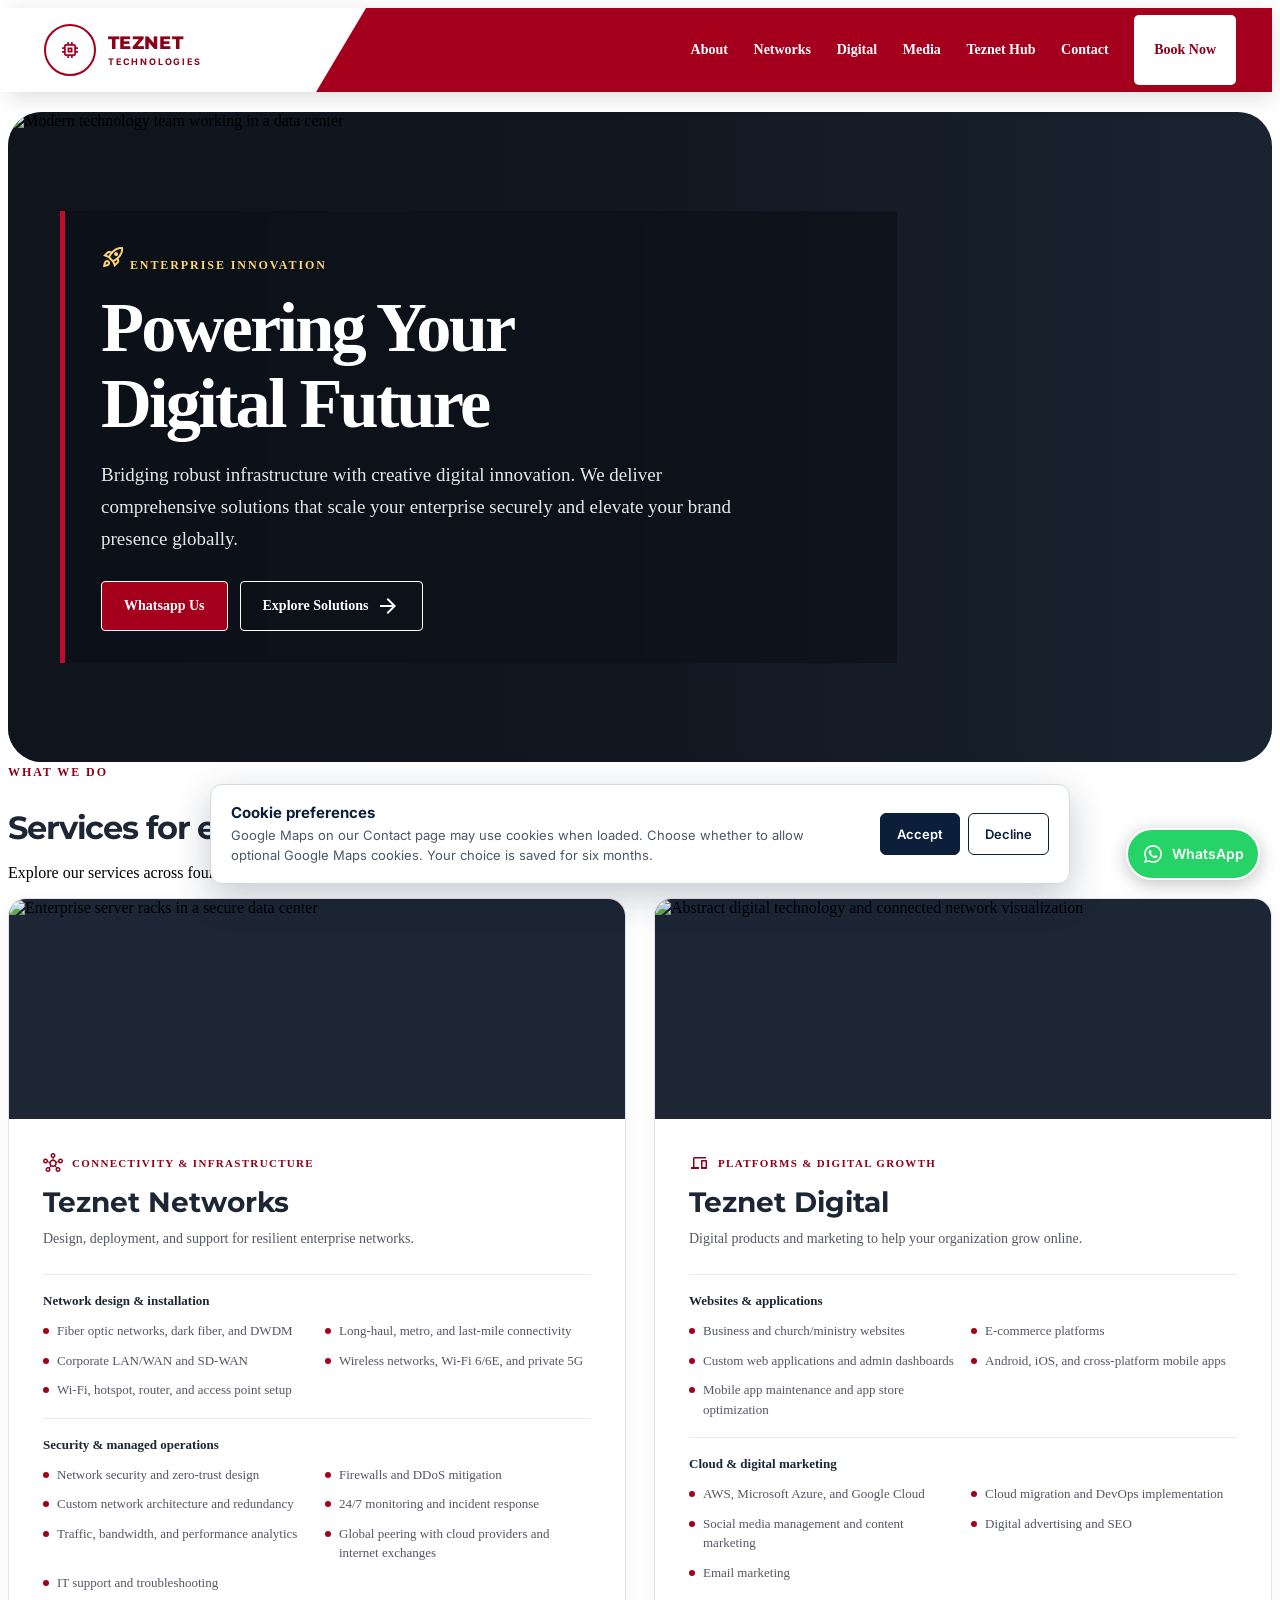
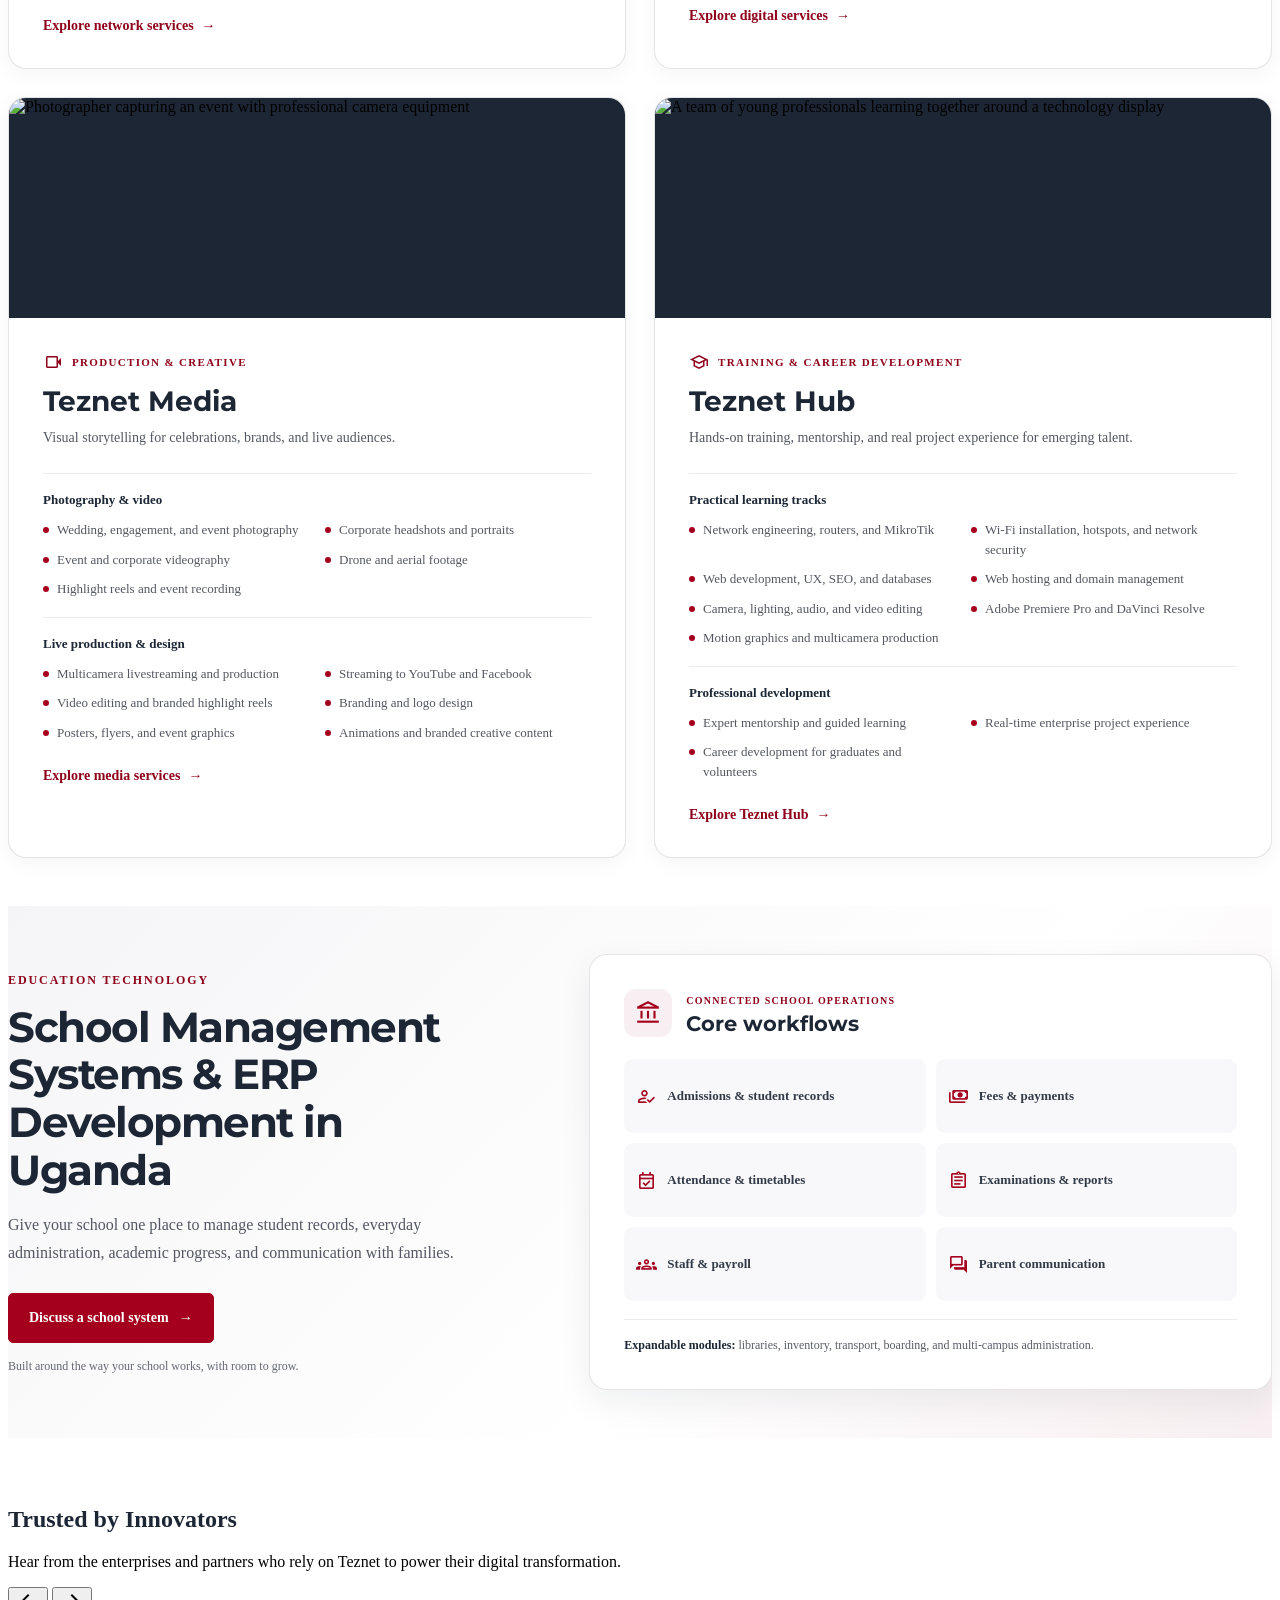
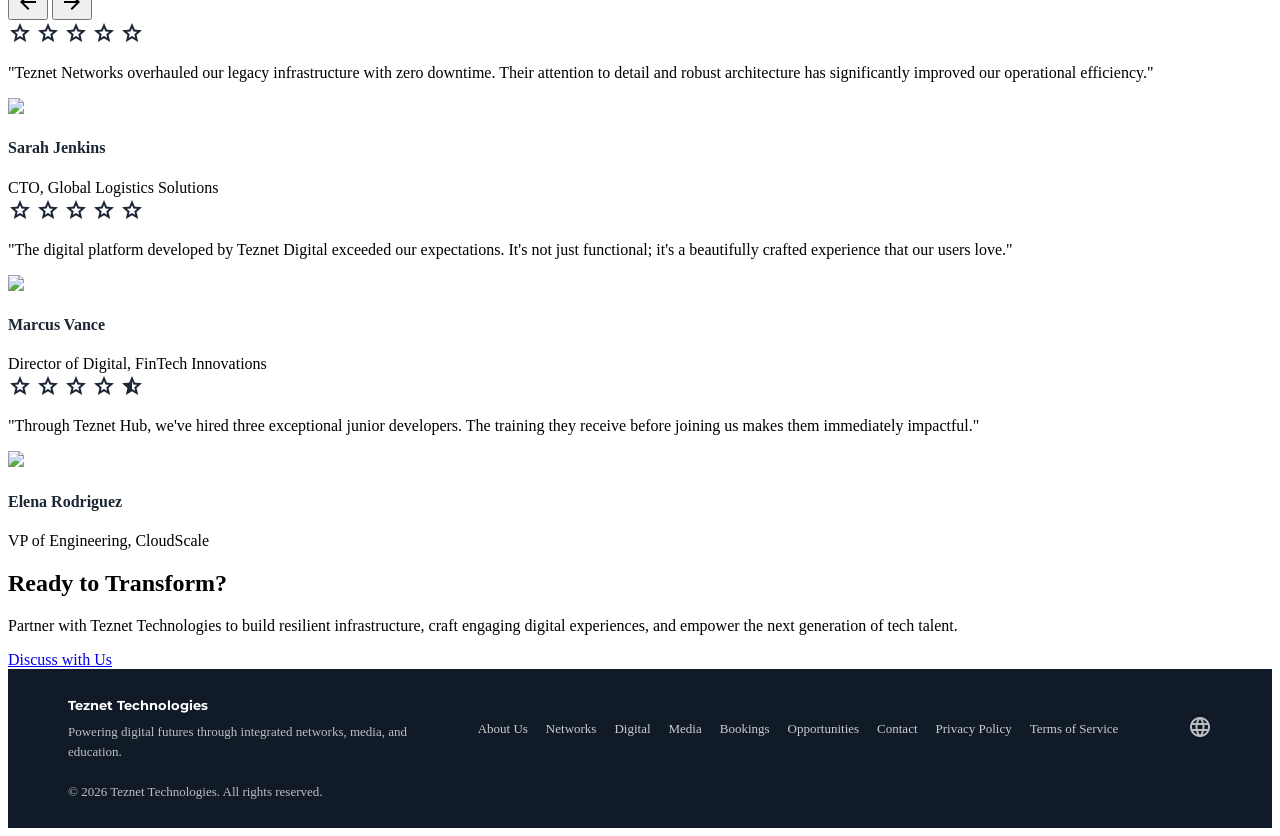
==== index.html @ 75ebc8b2 "Add files via upload" ====
<!DOCTYPE html>

<html lang="en"><head>
<meta charset="utf-8"/>
<meta content="width=device-width, initial-scale=1.0" name="viewport"/>
<link rel="icon" type="image/png" href="Favicon/Favicon.png?v=2"/>
<link rel="apple-touch-icon" href="Favicon/Favicon.png?v=2"/>
<title>Teznet Technologies | Powering Your Digital Future</title>
<script src="https://cdn.tailwindcss.com?plugins=forms,container-queries"></script>
<link href="https://fonts.googleapis.com/css2?family=Montserrat:wght@400;600;700&amp;family=Inter:wght@400;500;600&amp;display=swap" rel="stylesheet"/>
<link href="https://fonts.googleapis.com/css2?family=Material+Symbols+Outlined:wght,FILL@100..700,0..1&amp;display=swap" rel="stylesheet"/>
<link href="https://fonts.googleapis.com/css2?family=Material+Symbols+Outlined:wght,FILL@100..700,0..1&amp;display=swap" rel="stylesheet"/>
<script id="tailwind-config">
        tailwind.config = {
          darkMode: "class",
          theme: {
            extend: {
              "colors": {
                      "surface-container": "#f3e9eb",
                      "on-secondary-container": "#fffbff",
                      "surface": "#fcf9f7",
                      "tertiary-container": "#001f26",
                      "on-error": "#ffffff",
                      "secondary": "#a4001d",
                      "surface-dim": "#eadfe0",
                      "on-surface-variant": "#45464d",
                      "on-tertiary-fixed-variant": "#004e5c",
                      "on-surface": "#241b1d",
                      "on-primary-fixed": "#131b2e",
                      "inverse-on-surface": "#eaf1ff",
                      "error": "#ba1a1a",
                      "tertiary-fixed": "#acedff",
                      "surface-container-lowest": "#ffffff",
                      "tertiary-fixed-dim": "#f2bd45",
                      "primary": "#8e0019",
                      "on-background": "#0b1c30",
                      "on-primary-fixed-variant": "#3f465c",
                      "primary-container": "#790016",
                      "secondary-fixed-dim": "#d2bbff",
                      "surface-container-high": "#ebdfe1",
                      "outline-variant": "#c6c6cd",
                      "surface-container-highest": "#e5d6d9",
                      "surface-tint": "#565e74",
                      "on-primary": "#ffffff",
                      "tertiary": "#000000",
                      "surface-variant": "#d3e4fe",
                      "inverse-primary": "#bec6e0",
                      "inverse-surface": "#213145",
                      "on-secondary-fixed-variant": "#5a00c6",
                      "on-secondary-fixed": "#25005a",
                      "on-secondary": "#ffffff",
                      "on-primary-container": "#7c839b",
                      "surface-container-low": "#eff4ff",
                      "background": "#fcf9f7",
                      "on-tertiary-container": "#0090a9",
                      "secondary-container": "#c20a2c",
                      "secondary-fixed": "#f6d9de",
                      "on-tertiary-fixed": "#001f26",
                      "primary-fixed-dim": "#bec6e0",
                      "outline": "#76777d",
                      "surface-bright": "#f8f9ff",
                      "primary-fixed": "#dae2fd",
                      "on-error-container": "#93000a",
                      "error-container": "#ffdad6",
                      "on-tertiary": "#ffffff"
              },
              "borderRadius": {
                      "DEFAULT": "0.25rem",
                      "lg": "0.5rem",
                      "xl": "0.75rem",
                      "full": "9999px"
              },
              "spacing": {
                      "container-max": "1280px",
                      "margin-mobile": "20px",
                      "unit": "8px",
                      "margin-desktop": "64px",
                      "gutter": "24px"
              },
              "fontFamily": {
                      "body-md": [
                              "Inter"
                      ],
                      "body-lg": [
                              "Inter"
                      ],
                      "label-md": [
                              "Inter"
                      ],
                      "headline-lg": [
                              "Montserrat"
                      ],
                      "headline-md": [
                              "Montserrat"
                      ],
                      "display-lg": [
                              "Montserrat"
                      ],
                      "label-sm": [
                              "Inter"
                      ],
                      "headline-lg-mobile": [
                              "Montserrat"
                      ]
              },
              "fontSize": {
                      "body-md": [
                              "16px",
                              {
                                      "lineHeight": "24px",
                                      "fontWeight": "400"
                              }
                      ],
                      "body-lg": [
                              "18px",
                              {
                                      "lineHeight": "28px",
                                      "fontWeight": "400"
                              }
                      ],
                      "label-md": [
                              "14px",
                              {
                                      "lineHeight": "20px",
                                      "letterSpacing": "0.01em",
                                      "fontWeight": "500"
                              }
                      ],
                      "headline-lg": [
                              "32px",
                              {
                                      "lineHeight": "40px",
                                      "fontWeight": "600"
                              }
                      ],
                      "headline-md": [
                              "24px",
                              {
                                      "lineHeight": "32px",
                                      "fontWeight": "600"
                              }
                      ],
                      "display-lg": [
                              "56px",
                              {
                                      "lineHeight": "64px",
                                      "letterSpacing": "-0.02em",
                                      "fontWeight": "700"
                              }
                      ],
                      "label-sm": [
                              "12px",
                              {
                                      "lineHeight": "16px",
                                      "letterSpacing": "0.05em",
                                      "fontWeight": "600"
                              }
                      ],
                      "headline-lg-mobile": [
                              "24px",
                              {
                                      "lineHeight": "32px",
                                      "fontWeight": "600"
                              }
                      ]
              }
      },
          },
        }
      </script>
<link href="site-layout.css" rel="stylesheet"/>
</head>
<body class="home-page bg-background text-on-background font-body-md antialiased overflow-x-hidden">
<!-- TopNavBar -->
<header class="home-site-header">
<div class="home-site-header__inner">
<a class="home-site-header__brand" href="index.html" aria-label="Teznet Technologies home">
<span class="home-site-header__mark material-symbols-outlined" aria-hidden="true">memory</span>
<span class="home-site-header__name">TEZNET<small>TECHNOLOGIES</small></span>
            </a>

<button id="mobile-menu-button" class="home-site-header__toggle" type="button" aria-expanded="false" aria-controls="mobile-menu" aria-label="Toggle navigation">
<span class="material-symbols-outlined text-[24px]">menu</span>
</button>

<nav class="home-site-header__nav" aria-label="Main navigation">
<a href="about.html">About</a>
<a href="networks.html">Networks</a>
<a href="Digital.html">Digital</a>
<a href="media.html">Media</a>
<a href="opportunities.html">Teznet Hub</a>
<a href="contact.html">Contact</a>
<a href="booking.html">Book Now</a>
</nav>
</div>

<div id="mobile-menu" class="home-site-header__mobile hidden">
<a href="about.html">About</a>
<a href="networks.html">Networks</a>
<a href="Digital.html">Digital</a>
<a href="media.html">Media</a>
<a href="opportunities.html">Teznet Hub</a>
<a href="contact.html">Contact</a>
<a href="booking.html">Book Now</a>
</div>
</header>
<main class="pt-20">
<!-- Hero Section -->
<section class="home-hero relative min-h-[90vh] flex items-center overflow-hidden bg-surface-container-lowest" aria-label="Teznet Technologies introduction">
<!-- Abstract Graphic Background -->
<div class="absolute inset-0 pointer-events-none opacity-40">
<div class="absolute top-[-10%] right-[-5%] w-[600px] h-[600px] bg-gradient-to-br from-secondary/20 to-tertiary-fixed-dim/20 rounded-full blur-3xl"></div>
<div class="absolute bottom-[-10%] left-[-10%] w-[500px] h-[500px] bg-gradient-to-tr from-primary-fixed/30 to-surface-container-highest/30 rounded-full blur-3xl"></div>
</div>
<div class="home-hero__layout max-w-container-max mx-auto px-margin-mobile md:px-margin-desktop grid grid-cols-1 lg:grid-cols-2 gap-12 items-center relative z-10 w-full py-20">
<div class="home-hero__content max-w-2xl">
<div class="home-hero__eyebrow inline-flex items-center gap-2 px-4 py-2 rounded-full bg-surface-container-low border border-outline-variant/30 mb-8">
<span class="material-symbols-outlined text-secondary text-[16px]" data-weight="fill">rocket_launch</span>
<span class="font-label-sm text-label-sm text-on-surface-variant uppercase tracking-wider">Enterprise Innovation</span>
</div>
<h1 class="home-hero__title font-display-lg text-display-lg text-primary mb-6">
                        Powering Your <br/>
<span class="text-transparent bg-clip-text bg-gradient-to-r from-secondary to-tertiary-fixed-dim">Digital Future</span>
</h1>
<p class="home-hero__copy font-body-lg text-body-lg text-on-surface-variant mb-10 max-w-xl">
                        Bridging robust infrastructure with creative digital innovation. We deliver comprehensive solutions that scale your enterprise securely and elevate your brand presence globally.
                    </p>
<div class="home-hero__actions flex flex-wrap gap-4">
<a class="home-hero__button bg-[#20C05C] text-white font-label-md text-label-md px-8 py-4 rounded-lg hover:bg-[#1DA851] hover:shadow-[0_4px_20px_rgba(0,0,0,0.15)] hover:-translate-y-0.5 transition-all duration-300" href="https://wa.me/256781856006" target="_blank" rel="noopener noreferrer">
                            Whatsapp Us
                        </a>
<a class="home-hero__button home-hero__button--outline bg-transparent text-primary border border-outline font-label-md text-label-md px-8 py-4 rounded-lg hover:bg-surface-container-low transition-colors duration-300 flex items-center gap-2" href="#solutions">
                            Explore Solutions
                            <span class="material-symbols-outlined text-[18px]">arrow_forward</span>
</a>
</div>
</div>
<div class="home-hero__image-wrap relative h-[500px] lg:h-[600px] w-full rounded-2xl overflow-hidden shadow-[0_20px_40px_rgba(15,23,42,0.1)] border border-outline-variant/20">
<img class="home-hero__image absolute inset-0 w-full h-full object-cover" alt="Modern technology team working in a data center" src="https://lh3.googleusercontent.com/aida-public/[base64]"/>
<!-- Glassmorphism overlay element -->
<div class="absolute bottom-6 left-6 right-6 bg-surface-container-lowest/80 backdrop-blur-md border border-outline-variant/30 rounded-xl p-6 shadow-sm">
<div class="flex items-center gap-4">
<div class="w-12 h-12 rounded-full bg-secondary-container text-on-secondary-container flex items-center justify-center">
<span class="material-symbols-outlined">speed</span>
</div>
<div>
<h3 class="font-label-md text-label-md text-primary mb-1">Infrastructure Uptime</h3>
<div class="flex items-baseline gap-2">
<span class="font-headline-md text-headline-md text-secondary">99.99%</span>
<span class="font-label-sm text-label-sm text-on-surface-variant">Global Networks</span>
</div>
</div>
</div>
</div>
</div>
</div>
</section>
<!-- Services Catalog -->
<section class="home-services py-24 bg-surface relative z-20" id="solutions">
<div class="max-w-container-max mx-auto px-margin-mobile md:px-margin-desktop">
<div class="home-services__intro text-center mb-16 max-w-3xl mx-auto">
<span class="home-services__eyebrow">What we do</span>
<h2 class="font-headline-lg text-headline-lg text-primary mb-4">Services for every step forward</h2>
<p class="font-body-md text-body-md text-on-surface-variant">Explore our services across four connected areas of technology, creativity, and professional development.</p>
</div>
<div class="home-services__grid">
<article class="home-service-card">
<img class="home-service-card__image" src="https://lh3.googleusercontent.com/aida-public/[base64]" alt="Enterprise server racks in a secure data center" loading="lazy" decoding="async"/>
<div class="home-service-card__body">
<div class="home-service-card__heading"><span class="material-symbols-outlined" aria-hidden="true">hub</span><span>Connectivity &amp; Infrastructure</span></div>
<h3>Teznet Networks</h3>
<p class="home-service-card__description">Design, deployment, and support for resilient enterprise networks.</p>
<div class="home-service-card__group">
<h4>Network design &amp; installation</h4>
<ul><li>Fiber optic networks, dark fiber, and DWDM</li><li>Long-haul, metro, and last-mile connectivity</li><li>Corporate LAN/WAN and SD-WAN</li><li>Wireless networks, Wi-Fi 6/6E, and private 5G</li><li>Wi-Fi, hotspot, router, and access point setup</li></ul>
</div>
<div class="home-service-card__group">
<h4>Security &amp; managed operations</h4>
<ul><li>Network security and zero-trust design</li><li>Firewalls and DDoS mitigation</li><li>Custom network architecture and redundancy</li><li>24/7 monitoring and incident response</li><li>Traffic, bandwidth, and performance analytics</li><li>Global peering with cloud providers and internet exchanges</li><li>IT support and troubleshooting</li></ul>
</div>
<a class="home-service-card__link" href="networks.html">Explore network services <span aria-hidden="true">→</span></a>
</div>
</article>

<article class="home-service-card">
<img class="home-service-card__image" src="https://lh3.googleusercontent.com/aida-public/[base64]" alt="Abstract digital technology and connected network visualization" loading="lazy" decoding="async"/>
<div class="home-service-card__body">
<div class="home-service-card__heading"><span class="material-symbols-outlined" aria-hidden="true">devices</span><span>Platforms &amp; Digital Growth</span></div>
<h3>Teznet Digital</h3>
<p class="home-service-card__description">Digital products and marketing to help your organization grow online.</p>
<div class="home-service-card__group">
<h4>Websites &amp; applications</h4>
<ul><li>Business and church/ministry websites</li><li>E-commerce platforms</li><li>Custom web applications and admin dashboards</li><li>Android, iOS, and cross-platform mobile apps</li><li>Mobile app maintenance and app store optimization</li></ul>
</div>
<div class="home-service-card__group">
<h4>Cloud &amp; digital marketing</h4>
<ul><li>AWS, Microsoft Azure, and Google Cloud</li><li>Cloud migration and DevOps implementation</li><li>Social media management and content marketing</li><li>Digital advertising and SEO</li><li>Email marketing</li></ul>
</div>
<a class="home-service-card__link" href="Digital.html">Explore digital services <span aria-hidden="true">→</span></a>
</div>
</article>

<article class="home-service-card">
<img class="home-service-card__image" src="https://lh3.googleusercontent.com/aida-public/[base64]" alt="Photographer capturing an event with professional camera equipment" loading="lazy" decoding="async"/>
<div class="home-service-card__body">
<div class="home-service-card__heading"><span class="material-symbols-outlined" aria-hidden="true">videocam</span><span>Production &amp; Creative</span></div>
<h3>Teznet Media</h3>
<p class="home-service-card__description">Visual storytelling for celebrations, brands, and live audiences.</p>
<div class="home-service-card__group">
<h4>Photography &amp; video</h4>
<ul><li>Wedding, engagement, and event photography</li><li>Corporate headshots and portraits</li><li>Event and corporate videography</li><li>Drone and aerial footage</li><li>Highlight reels and event recording</li></ul>
</div>
<div class="home-service-card__group">
<h4>Live production &amp; design</h4>
<ul><li>Multicamera livestreaming and production</li><li>Streaming to YouTube and Facebook</li><li>Video editing and branded highlight reels</li><li>Branding and logo design</li><li>Posters, flyers, and event graphics</li><li>Animations and branded creative content</li></ul>
</div>
<a class="home-service-card__link" href="media.html">Explore media services <span aria-hidden="true">→</span></a>
</div>
</article>

<article class="home-service-card">
<img class="home-service-card__image" src="https://lh3.googleusercontent.com/aida-public/[base64]" alt="A team of young professionals learning together around a technology display" loading="lazy" decoding="async"/>
<div class="home-service-card__body">
<div class="home-service-card__heading"><span class="material-symbols-outlined" aria-hidden="true">school</span><span>Training &amp; Career Development</span></div>
<h3>Teznet Hub</h3>
<p class="home-service-card__description">Hands-on training, mentorship, and real project experience for emerging talent.</p>
<div class="home-service-card__group">
<h4>Practical learning tracks</h4>
<ul><li>Network engineering, routers, and MikroTik</li><li>Wi-Fi installation, hotspots, and network security</li><li>Web development, UX, SEO, and databases</li><li>Web hosting and domain management</li><li>Camera, lighting, audio, and video editing</li><li>Adobe Premiere Pro and DaVinci Resolve</li><li>Motion graphics and multicamera production</li></ul>
</div>
<div class="home-service-card__group">
<h4>Professional development</h4>
<ul><li>Expert mentorship and guided learning</li><li>Real-time enterprise project experience</li><li>Career development for graduates and volunteers</li></ul>
</div>
<a class="home-service-card__link" href="opportunities.html">Explore Teznet Hub <span aria-hidden="true">→</span></a>
</div>
</article>
</div>
</div>
</section>
<!-- School Management Systems -->
<section class="school-systems" id="school-management">
<div class="max-w-container-max mx-auto px-margin-mobile md:px-margin-desktop">
<div class="school-systems__layout">
<div class="school-systems__copy">
<span class="school-systems__eyebrow">Education technology</span>
<h2>School Management Systems &amp; ERP Development in Uganda</h2>
<p>Give your school one place to manage student records, everyday administration, academic progress, and communication with families.</p>
<a class="school-systems__cta" href="contact.html">Discuss a school system <span aria-hidden="true">→</span></a>
<p class="school-systems__note">Built around the way your school works, with room to grow.</p>
</div>
<div class="school-systems__panel">
<div class="school-systems__panel-heading">
<span class="material-symbols-outlined" aria-hidden="true">account_balance</span>
<div><span>Connected school operations</span><h3>Core workflows</h3></div>
</div>
<div class="school-systems__features">
<div class="school-systems__feature"><span class="material-symbols-outlined" aria-hidden="true">how_to_reg</span><span>Admissions &amp; student records</span></div>
<div class="school-systems__feature"><span class="material-symbols-outlined" aria-hidden="true">payments</span><span>Fees &amp; payments</span></div>
<div class="school-systems__feature"><span class="material-symbols-outlined" aria-hidden="true">event_available</span><span>Attendance &amp; timetables</span></div>
<div class="school-systems__feature"><span class="material-symbols-outlined" aria-hidden="true">assignment</span><span>Examinations &amp; reports</span></div>
<div class="school-systems__feature"><span class="material-symbols-outlined" aria-hidden="true">groups</span><span>Staff &amp; payroll</span></div>
<div class="school-systems__feature"><span class="material-symbols-outlined" aria-hidden="true">forum</span><span>Parent communication</span></div>
</div>
<p class="school-systems__extensions"><strong>Expandable modules:</strong> libraries, inventory, transport, boarding, and multi-campus administration.</p>
</div>
</div>
</div>
</section>
<!-- Testimonials Section -->
<section class="py-24 bg-surface-container-lowest relative">
<div class="max-w-container-max mx-auto px-margin-mobile md:px-margin-desktop">
<div class="flex flex-col md:flex-row justify-between items-end mb-12 gap-6">
<div class="max-w-2xl">
<h2 class="font-headline-lg text-headline-lg text-primary mb-4">Trusted by Innovators</h2>
<p class="font-body-md text-body-md text-on-surface-variant">Hear from the enterprises and partners who rely on Teznet to power their digital transformation.</p>
</div>
<div class="flex gap-2">
<button class="w-10 h-10 rounded-full border border-outline flex items-center justify-center hover:bg-surface-container-low transition-colors text-on-surface">
<span class="material-symbols-outlined">arrow_back</span>
</button>
<button class="w-10 h-10 rounded-full border border-outline flex items-center justify-center hover:bg-surface-container-low transition-colors text-on-surface">
<span class="material-symbols-outlined">arrow_forward</span>
</button>
</div>
</div>
<div class="grid grid-cols-1 md:grid-cols-2 lg:grid-cols-3 gap-8">
<!-- Testimonial 1 -->
<div class="bg-surface rounded-xl p-8 border border-outline-variant/30">
<div class="flex gap-1 text-secondary mb-6">
<span class="material-symbols-outlined text-[20px]" data-weight="fill">star</span>
<span class="material-symbols-outlined text-[20px]" data-weight="fill">star</span>
<span class="material-symbols-outlined text-[20px]" data-weight="fill">star</span>
<span class="material-symbols-outlined text-[20px]" data-weight="fill">star</span>
<span class="material-symbols-outlined text-[20px]" data-weight="fill">star</span>
</div>
<p class="font-body-md text-body-md text-on-surface mb-8 italic">"Teznet Networks overhauled our legacy infrastructure with zero downtime. Their attention to detail and robust architecture has significantly improved our operational efficiency."</p>
<div class="flex items-center gap-4">
<div class="w-12 h-12 rounded-full bg-surface-container-high overflow-hidden">
<img class="w-full h-full object-cover" data-alt="Portrait of a professional business executive in a modern, brightly lit office environment. Professional corporate styling, confident expression." src="https://lh3.googleusercontent.com/aida-public/[base64]"/>
</div>
<div>
<h4 class="font-label-md text-label-md text-primary">Sarah Jenkins</h4>
<span class="font-label-sm text-label-sm text-on-surface-variant">CTO, Global Logistics Solutions</span>
</div>
</div>
</div>
<!-- Testimonial 2 -->
<div class="bg-surface rounded-xl p-8 border border-outline-variant/30">
<div class="flex gap-1 text-secondary mb-6">
<span class="material-symbols-outlined text-[20px]" data-weight="fill">star</span>
<span class="material-symbols-outlined text-[20px]" data-weight="fill">star</span>
<span class="material-symbols-outlined text-[20px]" data-weight="fill">star</span>
<span class="material-symbols-outlined text-[20px]" data-weight="fill">star</span>
<span class="material-symbols-outlined text-[20px]" data-weight="fill">star</span>
</div>
<p class="font-body-md text-body-md text-on-surface mb-8 italic">"The digital platform developed by Teznet Digital exceeded our expectations. It's not just functional; it's a beautifully crafted experience that our users love."</p>
<div class="flex items-center gap-4">
<div class="w-12 h-12 rounded-full bg-surface-container-high overflow-hidden">
<img class="w-full h-full object-cover" data-alt="Portrait of a creative director in a bright, modern design studio. Contemporary fashion, warm and approachable expression. The lighting is soft and natural." src="https://lh3.googleusercontent.com/aida-public/[base64]"/>
</div>
<div>
<h4 class="font-label-md text-label-md text-primary">Marcus Vance</h4>
<span class="font-label-sm text-label-sm text-on-surface-variant">Director of Digital, FinTech Innovations</span>
</div>
</div>
</div>
<!-- Testimonial 3 -->
<div class="bg-surface rounded-xl p-8 border border-outline-variant/30 hidden lg:block">
<div class="flex gap-1 text-secondary mb-6">
<span class="material-symbols-outlined text-[20px]" data-weight="fill">star</span>
<span class="material-symbols-outlined text-[20px]" data-weight="fill">star</span>
<span class="material-symbols-outlined text-[20px]" data-weight="fill">star</span>
<span class="material-symbols-outlined text-[20px]" data-weight="fill">star</span>
<span class="material-symbols-outlined text-[20px]">star_half</span>
</div>
<p class="font-body-md text-body-md text-on-surface mb-8 italic">"Through Teznet Hub, we've hired three exceptional junior developers. The training they receive before joining us makes them immediately impactful."</p>
<div class="flex items-center gap-4">
<div class="w-12 h-12 rounded-full bg-surface-container-high overflow-hidden">
<img class="w-full h-full object-cover" data-alt="Portrait of a female engineering manager in a high-tech corporate setting. Sharp focus, bright ambient lighting conveying professionalism." src="https://lh3.googleusercontent.com/aida-public/[base64]"/>
</div>
<div>
<h4 class="font-label-md text-label-md text-primary">Elena Rodriguez</h4>
<span class="font-label-sm text-label-sm text-on-surface-variant">VP of Engineering, CloudScale</span>
</div>
</div>
</div>
</div>
</div>
</section>
<!-- CTA Section -->
<section class="py-24 bg-[#0B1F3A] text-on-primary relative overflow-hidden">
<div class="max-w-container-max mx-auto px-margin-mobile md:px-margin-desktop text-center relative z-10">
<h2 class="font-display-lg text-display-lg mb-6">Ready to Transform?</h2>
<p class="font-body-lg text-body-lg text-white/80 max-w-2xl mx-auto mb-10">Partner with Teznet Technologies to build resilient infrastructure, craft engaging digital experiences, and empower the next generation of tech talent.</p>
<a class="bg-[#20C05C] text-white font-label-md text-label-md px-10 py-4 rounded-lg hover:bg-[#1DA851] transition-colors duration-300 shadow-[0_4px_20px_rgba(255,255,255,0.1)]" href="https://wa.me/256781856006" target="_blank" rel="noopener noreferrer">
                    Discuss with Us
                </a>
</div>
</section>
</main>
<!-- Footer -->
  <!-- Footer -->
  <footer class="about-footer">
    <div class="about-footer__identity">
      <a class="about-footer__brand" href="index.html">Teznet Technologies</a>
    <p class="about-footer__description">Powering digital futures through integrated networks, media, and education.</p>
    </div>
    <nav class="about-footer__links" aria-label="Footer navigation">
      <a href="about.html">About Us</a>
      <a href="networks.html">Networks</a>
      <a href="Digital.html">Digital</a>
      <a href="media.html">Media</a>
      <a href="booking.html">Bookings</a>
      <a href="opportunities.html">Opportunities</a>
      <a href="contact.html">Contact</a>
      <a href="terms.html#privacy-data">Privacy Policy</a>
      <a href="terms.html">Terms of Service</a>
    </nav>
    <div class="about-footer__extras"><span class="text-on-surface-variant" aria-hidden="true"><span class="material-symbols-outlined text-[24px]">language</span></span></div>
    <span>© 2026 Teznet Technologies. All rights reserved.</span>
  </footer>
<script>
document.addEventListener('DOMContentLoaded', function() {
        const menuButton = document.getElementById('mobile-menu-button');
        const mobileMenu = document.getElementById('mobile-menu');

        if (menuButton && mobileMenu) {
                menuButton.addEventListener('click', function() {
                        const isExpanded = menuButton.getAttribute('aria-expanded') === 'true';
                        menuButton.setAttribute('aria-expanded', String(!isExpanded));
                        mobileMenu.classList.toggle('hidden');
                });

                mobileMenu.querySelectorAll('a').forEach(function(link) {
                        link.addEventListener('click', function() {
                                menuButton.setAttribute('aria-expanded', 'false');
                                mobileMenu.classList.add('hidden');
                        });
                });
        }

});
</script>
<script src="site-layout.js" defer></script>
</body></html>
---- site-layout.css ----
body > header:not(.home-site-header) {
  min-height: 80px;
  border-color: rgba(255, 255, 255, 0.2) !important;
  background: #a4001d !important;
  color: #fff;
}

.cookie-consent {
  position: fixed;
  z-index: 1000;
  right: max(16px, env(safe-area-inset-right));
  bottom: max(16px, env(safe-area-inset-bottom));
  left: max(16px, env(safe-area-inset-left));
  display: flex;
  max-width: 860px;
  align-items: center;
  justify-content: space-between;
  gap: 24px;
  box-sizing: border-box;
  margin: 0 auto;
  border: 1px solid #d4d9e2;
  border-radius: 12px;
  background: #fff;
  padding: 18px 20px;
  color: #17243a;
  font-family: Inter, sans-serif;
  box-shadow: 0 12px 36px rgba(11, 31, 58, 0.24);
}

.cookie-consent__copy {
  min-width: 0;
}

.cookie-consent__copy strong {
  display: block;
  margin-bottom: 4px;
  color: #0b1f3a;
  font-size: 15px;
}

.cookie-consent__copy p {
  margin: 0;
  color: #4d5868;
  font-size: 13px;
  line-height: 1.5;
}

.cookie-consent__actions {
  display: flex;
  flex: 0 0 auto;
  gap: 8px;
}

.cookie-consent__button {
  min-height: 42px;
  border: 1px solid #0b1f3a;
  border-radius: 6px;
  padding: 0 16px;
  font: 600 13px/1 Inter, sans-serif;
  cursor: pointer;
}

.cookie-consent__button--accept {
  background: #0b1f3a;
  color: #fff;
}

.cookie-consent__button--decline {
  background: #fff;
  color: #0b1f3a;
}

.cookie-consent__button:focus-visible {
  outline: 3px solid #712ae2;
  outline-offset: 2px;
}

.contact-map-consent {
  position: absolute;
  inset: 0;
  display: none;
  place-items: center;
  padding: 16px;
  background: #e8e6f6;
  color: #35394b;
  font: 500 14px/1.5 Inter, sans-serif;
  text-align: center;
}

.contact-map-frame[data-map-blocked="true"] .contact-map-consent {
  display: grid;
}

@media (max-width: 640px) {
  .cookie-consent {
    align-items: stretch;
    flex-direction: column;
    gap: 12px;
    padding: 16px;
  }

  .cookie-consent__actions {
    display: grid;
    grid-template-columns: 1fr 1fr;
  }
}

.whatsapp-float {
  position: fixed;
  z-index: 60;
  right: max(20px, env(safe-area-inset-right));
  bottom: max(20px, env(safe-area-inset-bottom));
  display: inline-flex;
  min-height: 48px;
  align-items: center;
  justify-content: center;
  gap: 8px;
  padding: 0 14px;
  border: 2px solid #fff;
  border-radius: 999px;
  background: #25d366;
  box-shadow: 0 4px 18px rgba(0, 0, 0, 0.24);
  color: #fff;
  font: 600 14px/1 Inter, sans-serif;
  text-decoration: none;
  transition: transform 160ms ease, box-shadow 160ms ease;
}

.whatsapp-float:hover,
.whatsapp-float:focus-visible {
  transform: translateY(-3px);
  box-shadow: 0 7px 22px rgba(0, 0, 0, 0.28);
}

.whatsapp-float:focus-visible {
  outline: 3px solid #8e0019;
  outline-offset: 3px;
}

.whatsapp-float svg {
  display: block;
  width: 22px;
  height: 22px;
  fill: currentColor;
}

.whatsapp-float[hidden] {
  display: none;
}

@media (max-width: 640px) {
  .whatsapp-float {
    right: max(12px, env(safe-area-inset-right));
    bottom: max(12px, env(safe-area-inset-bottom));
    box-sizing: border-box;
    width: 48px;
    height: 48px;
    min-height: 48px;
    padding: 0;
    gap: 0;
  }

  .whatsapp-float span {
    display: none;
  }
}

@media (prefers-reduced-motion: reduce) {
  .whatsapp-float {
    transition: none;
  }
}

body > header:not(.home-site-header) > div:first-child {
  min-height: 80px;
}

body > header:not(.home-site-header) > div:first-child > a:first-child,
body > header:not(.home-site-header) nav a {
  color: #fff !important;
}

body > header:not(.home-site-header) nav a:hover {
  background: rgba(255, 255, 255, 0.12) !important;
}

body > header:not(.home-site-header) > div:first-child > button {
  border-color: rgba(255, 255, 255, 0.6) !important;
  background: #fff !important;
  color: #8e0019 !important;
}

body > header:not(.home-site-header) #mobile-menu {
  border-color: rgba(255, 255, 255, 0.2) !important;
  background: #8e0019 !important;
}

body > header:not(.home-site-header) #mobile-menu a {
  color: #fff !important;
}

.home-site-header {
  position: sticky !important;
  top: 0;
  z-index: 50;
  background: #a4001d;
  box-shadow: 0 5px 20px rgba(35, 0, 7, 0.14);
}

.home-site-header__inner {
  position: relative;
  display: flex;
  max-width: 1440px;
  min-height: 84px;
  align-items: stretch;
  justify-content: space-between;
  gap: 24px;
  margin: 0 auto;
  padding: 0 36px;
}

.home-site-header__brand {
  position: relative;
  z-index: 1;
  display: flex;
  flex: 0 0 280px;
  align-items: center;
  gap: 12px;
  color: #8e0019;
  text-decoration: none;
}

.home-site-header__brand::before {
  position: absolute;
  z-index: -1;
  top: 0;
  right: -42px;
  bottom: 0;
  left: -100vw;
  background: #fff;
  content: "";
  clip-path: polygon(0 0, 100% 0, calc(100% - 50px) 100%, 0 100%);
}

.home-site-header__mark {
  display: grid;
  width: 48px;
  height: 48px;
  place-items: center;
  border: 2px solid #a4001d;
  border-radius: 50%;
  color: #a4001d;
  font-size: 22px;
}

.home-site-header__name {
  display: flex;
  flex-direction: column;
  font-family: "Montserrat", sans-serif;
  font-size: 18px;
  font-weight: 800;
  line-height: 1.05;
  letter-spacing: 0.02em;
}

.home-site-header__name small {
  margin-top: 4px;
  font-family: "Inter", sans-serif;
  font-size: 9px;
  font-weight: 700;
  letter-spacing: 0.2em;
}

.home-site-header__nav {
  display: flex;
  flex: 1;
  align-items: center;
  justify-content: flex-end;
  gap: clamp(10px, 2vw, 30px);
}

.home-site-header__nav a {
  display: inline-flex;
  min-height: 44px;
  align-items: center;
  justify-content: center;
  white-space: nowrap;
  color: #fff !important;
  font-size: 14px;
  font-weight: 600;
  line-height: 1;
  text-decoration: none;
  transition: color 160ms ease;
}

.home-site-header__nav a:hover,
.home-site-header__nav a:focus-visible {
  color: #ffd66e !important;
}

.home-site-header__nav a[aria-current="page"] {
  text-decoration: underline;
  text-decoration-color: #163e66;
  text-decoration-thickness: 2px;
  text-underline-offset: 8px;
}

.home-site-header__nav a:last-child {
  padding: 13px 20px;
  border-radius: 5px;
  background: #fff;
  color: #8e0019 !important;
}

.home-site-header__nav a:last-child:hover {
  background: #fff1cf;
}

.home-site-header__nav a:last-child[aria-current="page"] {
  text-decoration: underline;
  text-decoration-color: #163e66;
  text-decoration-thickness: 2px;
  text-underline-offset: 4px;
}

.home-site-header__toggle {
  display: none;
}

.home-site-header__mobile {
  display: none;
}

.home-site-header + main {
  padding-top: 0 !important;
}

body:has(> .home-site-header) {
  padding-top: 0 !important;
}

main > section:not(.home-hero) .text-primary,
main > section:not(.home-hero) .text-secondary,
footer .text-primary,
footer .text-secondary {
  color: #1c2634 !important;
}

.home-services {
  scroll-margin-top: 90px;
  padding-bottom: clamp(32px, 4vw, 48px);
}

.home-services__intro h2 {
  margin: 16px 0;
  font-family: Montserrat, sans-serif;
  font-size: 32px;
  font-weight: 700;
  line-height: 40px;
  letter-spacing: -0.035em;
}

.home-services__eyebrow {
  display: inline-block;
  margin-bottom: 12px;
  color: #8e0019;
  font-size: 12px;
  font-weight: 700;
  letter-spacing: 0.16em;
  text-transform: uppercase;
}

.home-services__grid {
  display: grid;
  grid-template-columns: repeat(2, minmax(0, 1fr));
  gap: 28px;
  align-items: stretch;
}

.home-service-card {
  overflow: hidden;
  border: 1px solid rgba(118, 119, 125, 0.2);
  border-radius: 18px;
  background: #fff;
  box-shadow: 0 5px 22px rgba(15, 23, 42, 0.045);
  transition: box-shadow 180ms ease, transform 180ms ease;
}

.home-service-card:hover {
  transform: translateY(-3px);
  box-shadow: 0 14px 34px rgba(15, 23, 42, 0.1);
}

.home-service-card__image {
  display: block;
  width: 100%;
  height: 220px;
  object-fit: cover;
  background: #1c2634;
}

.home-service-card__body {
  padding: clamp(22px, 3vw, 34px);
}

.home-service-card__heading {
  display: flex;
  align-items: center;
  gap: 9px;
  color: #8e0019;
  font-size: 11px;
  font-weight: 700;
  letter-spacing: 0.12em;
  text-transform: uppercase;
}

.home-service-card__heading .material-symbols-outlined {
  font-size: 20px;
}

.home-service-card h3 {
  margin: 12px 0 8px;
  color: #1c2634;
  font-family: "Montserrat", sans-serif;
  font-size: clamp(22px, 2.5vw, 28px);
  font-weight: 700;
}

.home-service-card__description {
  margin: 0 0 24px;
  color: #545761;
  font-size: 14px;
  line-height: 1.65;
}

.home-service-card__group {
  padding: 18px 0;
  border-top: 1px solid #ebebee;
}

.home-service-card__group h4 {
  margin: 0 0 12px;
  color: #1c2634;
  font-size: 13px;
  font-weight: 700;
}

.home-service-card__group ul {
  display: grid;
  grid-template-columns: repeat(2, minmax(0, 1fr));
  gap: 10px 16px;
  margin: 0;
  padding: 0;
  list-style: none;
}

.home-service-card__group li {
  position: relative;
  padding-left: 14px;
  color: #545761;
  font-size: 13px;
  line-height: 1.5;
}

.home-service-card__group li::before {
  position: absolute;
  top: 0.55em;
  left: 0;
  width: 6px;
  height: 6px;
  border-radius: 50%;
  background: #a4001d;
  content: "";
}

.home-service-card__link {
  display: inline-flex;
  align-items: center;
  gap: 8px;
  margin-top: 8px;
  color: #8e0019;
  font-size: 14px;
  font-weight: 700;
  text-decoration: none;
}

.home-service-card__link:hover {
  text-decoration: underline;
  text-underline-offset: 4px;
}

.home-service-card__link:focus-visible {
  outline: 2px solid #8e0019;
  outline-offset: 4px;
}

.school-systems {
  padding: clamp(64px, 8vw, 104px) 0;
  padding-top: clamp(32px, 4vw, 48px);
  padding-bottom: clamp(32px, 4vw, 48px);
  background: linear-gradient(135deg, #f5f5f7 0%, #fff 62%, #f7eff1 100%);
  scroll-margin-top: 90px;
}

.school-systems + section {
  padding-top: clamp(32px, 4vw, 48px);
}

.school-systems__layout {
  display: grid;
  grid-template-columns: minmax(0, 0.85fr) minmax(0, 1.15fr);
  align-items: center;
  gap: clamp(32px, 6vw, 80px);
}

.school-systems__eyebrow {
  color: #8e0019;
  font-size: 12px;
  font-weight: 700;
  letter-spacing: 0.16em;
  text-transform: uppercase;
}

.school-systems__copy h2 {
  margin: 16px 0;
  color: #1c2634;
  font-family: Montserrat, sans-serif;
  font-size: clamp(30px, 3.5vw, 42px);
  font-weight: 700;
  line-height: 1.14;
  letter-spacing: -0.035em;
}

.school-systems__copy > p:not(.school-systems__note) {
  max-width: 500px;
  margin: 0;
  color: #545761;
  font-size: 16px;
  line-height: 1.75;
}

.school-systems__cta {
  display: inline-flex;
  min-height: 48px;
  align-items: center;
  justify-content: center;
  gap: 10px;
  margin-top: 26px;
  border: 1px solid #a4001d;
  border-radius: 5px;
  background: #a4001d;
  padding: 0 20px;
  color: #fff;
  font-size: 14px;
  font-weight: 700;
  text-decoration: none;
  transition: background 160ms ease, color 160ms ease;
}

.school-systems__cta:hover {
  background: #fff;
  color: #8e0019;
}

.school-systems__cta:focus-visible {
  outline: 3px solid #8e0019;
  outline-offset: 3px;
}

.school-systems__note {
  margin: 14px 0 0;
  color: #656872;
  font-size: 12px;
  line-height: 1.5;
}

.school-systems__panel {
  border: 1px solid rgba(118, 119, 125, 0.18);
  border-radius: 18px;
  background: #fff;
  padding: clamp(22px, 3vw, 34px);
  box-shadow: 0 12px 34px rgba(15, 23, 42, 0.07);
}

.school-systems__panel-heading {
  display: flex;
  align-items: center;
  gap: 14px;
  margin-bottom: 22px;
  color: #a4001d;
}

.school-systems__panel-heading > .material-symbols-outlined {
  display: grid;
  width: 48px;
  height: 48px;
  flex: 0 0 auto;
  place-items: center;
  border-radius: 12px;
  background: #f7eff1;
  font-size: 26px;
}

.school-systems__panel-heading div > span {
  color: #8e0019;
  font-size: 10px;
  font-weight: 700;
  letter-spacing: 0.12em;
  text-transform: uppercase;
}

.school-systems__panel-heading h3 {
  margin: 3px 0 0;
  color: #1c2634;
  font-family: Montserrat, sans-serif;
  font-size: 21px;
  font-weight: 700;
}

.school-systems__features {
  display: grid;
  grid-template-columns: repeat(2, minmax(0, 1fr));
  gap: 10px;
}

.school-systems__feature {
  display: flex;
  min-height: 54px;
  align-items: center;
  gap: 10px;
  border-radius: 9px;
  background: #f8f8fa;
  padding: 10px 12px;
  color: #333b49;
  font-size: 13px;
  font-weight: 600;
  line-height: 1.35;
}

.school-systems__feature > .material-symbols-outlined {
  flex: 0 0 auto;
  color: #a4001d;
  font-size: 21px;
}

.school-systems__extensions {
  margin: 18px 0 0;
  padding-top: 16px;
  border-top: 1px solid #ebebee;
  color: #5a5d66;
  font-size: 12px;
  line-height: 1.6;
}

.school-systems__extensions strong {
  color: #1c2634;
}

@media (max-width: 900px) {
  .school-systems__layout {
    grid-template-columns: 1fr;
    gap: 32px;
  }

  .school-systems__copy {
    max-width: 640px;
  }
}

@media (max-width: 480px) {
  .school-systems__features {
    grid-template-columns: 1fr;
  }

  .school-systems__panel {
    padding: 20px;
  }
}

.about-page {
  color: #1c2634;
}

.hub-page {
  min-height: 70vh;
  background: #f8f9ff;
  color: #0b1c30;
}

.hub-page .about-hero {
  padding-top: clamp(76px, 10vw, 124px);
  padding-bottom: clamp(76px, 10vw, 124px);
  background:
    radial-gradient(ellipse at 88% 14%, rgba(76, 215, 246, 0.2), transparent 38%),
    linear-gradient(135deg, #f8f9ff, #e5eeff);
  color: #0b1c30;
}

.hub-page .about-hero__content {
  max-width: 820px;
}

.hub-page .about-hero__eyebrow {
  color: #8e0019;
}

.hub-page .about-hero h1 {
  max-width: 720px;
  color: #0b1c30;
}

.hub-page .about-hero p {
  color: #45464d;
}

.hub-page .about-button--outline {
  border-color: #8e0019;
  color: #8e0019;
}

.hub-page .about-button--outline:hover {
  background: #8e0019;
  color: #fff;
}

.hub-page .about-section {
  padding-top: clamp(44px, 7vw, 76px);
  padding-bottom: clamp(44px, 7vw, 76px);
}

.hub-page .about-section--soft {
  background: #edf3ff;
}

.hub-page .about-story {
  max-width: 1120px;
  padding: clamp(26px, 5vw, 56px);
  border: 1px solid #dce5f3;
  border-radius: 20px;
  background: #fff;
  box-shadow: 0 14px 40px rgba(19, 27, 46, 0.06);
}

.hub-page .about-story__mark {
  min-height: 250px;
  border-color: rgba(142, 0, 25, 0.12);
  background: linear-gradient(145deg, #f8f9ff, #e5eeff);
}

.hub-page .about-story__mark .material-symbols-outlined {
  color: #8e0019;
}

.hub-page .about-cta {
  background: linear-gradient(125deg, #131b2e, #263a5a);
}

.about-hero {
  position: relative;
  overflow: hidden;
  padding: clamp(76px, 12vw, 150px) max(24px, calc((100vw - 1280px) / 2));
  background:
    radial-gradient(ellipse at 88% 14%, rgba(194, 10, 44, 0.34), transparent 42%),
    linear-gradient(125deg, #1c2634, #101824);
  color: #fff;
}

.about-hero__content {
  position: relative;
  z-index: 1;
  max-width: 760px;
}

.about-hero__eyebrow {
  color: #ffd66e;
  font-size: 13px;
  font-weight: 700;
  letter-spacing: 0.16em;
  text-transform: uppercase;
}

.about-hero h1 {
  margin: 22px 0;
  font-family: "Montserrat", sans-serif;
  font-size: clamp(42px, 7vw, 76px);
  font-weight: 800;
  line-height: 1.08;
  letter-spacing: -0.04em;
}

.about-hero p {
  max-width: 660px;
  color: rgba(255, 255, 255, 0.86);
  font-size: clamp(17px, 2vw, 20px);
  line-height: 1.75;
}

.about-hero__actions {
  display: flex;
  flex-wrap: wrap;
  gap: 14px;
  margin-top: 32px;
}

.about-button {
  display: inline-flex;
  min-height: 48px;
  align-items: center;
  justify-content: center;
  padding: 0 22px;
  border: 1px solid #a4001d;
  border-radius: 5px;
  background: #a4001d;
  color: #fff;
  font-size: 14px;
  font-weight: 700;
  text-decoration: none;
  transition: background 160ms ease, color 160ms ease;
}

.about-button:hover {
  background: #fff;
  color: #8e0019;
}

.about-button--outline {
  border-color: rgba(255, 255, 255, 0.68);
  background: transparent;
}

.about-button--outline:hover {
  border-color: #fff;
}

.about-section {
  padding: clamp(64px, 9vw, 104px) max(24px, calc((100vw - 1160px) / 2));
}

#internships,
#volunteering {
  scroll-margin-top: 90px;
}

.about-section--soft {
  background: #f5f5f7;
}

.about-section__eyebrow {
  color: #8e0019;
  font-size: 12px;
  font-weight: 700;
  letter-spacing: 0.14em;
  text-transform: uppercase;
}

.about-section h2 {
  margin: 12px 0 18px;
  font-family: "Montserrat", sans-serif;
  font-size: clamp(30px, 4vw, 44px);
  font-weight: 700;
  line-height: 1.2;
}

.about-section p {
  color: #545761;
  font-size: 16px;
  line-height: 1.8;
}

.about-story {
  display: grid;
  grid-template-columns: minmax(0, 1fr) minmax(280px, 0.8fr);
  align-items: center;
  gap: clamp(32px, 7vw, 88px);
}

.about-story__mark {
  display: grid;
  min-height: 300px;
  place-items: center;
  border: 1px solid rgba(142, 0, 25, 0.1);
  border-radius: 24px;
  background: linear-gradient(145deg, #fff, #f3e9eb);
  color: #a4001d;
}

.about-story__mark .material-symbols-outlined {
  font-size: clamp(96px, 14vw, 160px);
}

.about-services__heading {
  max-width: 680px;
  margin-bottom: 36px;
}

.about-services__grid {
  display: grid;
  grid-template-columns: repeat(4, minmax(0, 1fr));
  gap: 18px;
}

.about-service {
  padding: 26px 22px;
  border: 1px solid #e6e6e9;
  border-radius: 14px;
  background: #fff;
}

.about-service .material-symbols-outlined {
  color: #a4001d;
  font-size: 30px;
}

.about-service h3 {
  margin: 18px 0 8px;
  font-family: "Montserrat", sans-serif;
  font-size: 17px;
  font-weight: 700;
}

.about-service p {
  margin: 0 0 16px;
  font-size: 14px;
}

.about-service a {
  color: #8e0019;
  font-size: 13px;
  font-weight: 700;
  text-decoration: none;
}

.about-service a:hover {
  text-decoration: underline;
}

.about-cta {
  padding: 72px 24px;
  background: #1c2634;
  color: #fff;
  text-align: center;
}

.about-cta h2 {
  margin: 0 0 12px;
  font-family: "Montserrat", sans-serif;
  font-size: clamp(28px, 4vw, 40px);
}

.about-cta p {
  max-width: 600px;
  margin: 0 auto 24px;
  color: rgba(255, 255, 255, 0.82);
  line-height: 1.7;
}

.about-footer {
  display: flex;
  flex-wrap: wrap;
  align-items: center;
  justify-content: space-between;
  gap: 22px;
  padding: 28px max(24px, calc((100vw - 1160px) / 2));
  background: #111a27;
  color: rgba(255, 255, 255, 0.72);
  font-size: 13px;
}

.about-footer__brand {
  color: #fff;
  font-family: "Montserrat", sans-serif;
  font-weight: 700;
  text-decoration: none;
}

.about-footer__identity {
  min-width: 180px;
}

.about-footer__description {
  max-width: 340px;
  margin: 8px 0 0;
  line-height: 1.55;
}

.about-footer__brand--wordmark {
  display: inline-flex;
  flex-direction: column;
  line-height: 1.1;
  letter-spacing: 0.08em;
}

.about-footer__brand--wordmark small {
  margin-top: 4px;
  font-size: 10px;
  font-weight: 600;
  letter-spacing: 0.18em;
  text-transform: uppercase;
}

.about-footer__links {
  display: flex;
  flex-wrap: wrap;
  gap: 18px;
}

.about-footer__links a {
  color: rgba(255, 255, 255, 0.78);
  text-decoration: none;
}

.about-footer__links a:hover {
  color: #ffd66e;
}

.about-footer__extras {
  display: flex;
  align-items: center;
  gap: 14px;
}

.footer-placeholder-icon {
  display: inline-block;
  width: 32px;
  height: 32px;
  border-radius: 50%;
  background: rgba(255, 255, 255, 0.12);
}

@media (max-width: 640px) {
  .about-footer {
    box-sizing: border-box;
    align-items: stretch;
    flex-direction: column;
    justify-content: flex-start;
    gap: 18px;
    padding: 26px 20px max(26px, env(safe-area-inset-bottom));
  }

  .about-footer__identity {
    display: flex;
    width: 100%;
    flex-direction: column;
    align-items: flex-start;
    gap: 8px;
  }

  .about-footer__description {
    max-width: 38rem;
    margin: 0;
    font-size: 13px;
    line-height: 1.55;
  }

  .about-footer__links {
    display: grid;
    width: 100%;
    grid-template-columns: repeat(2, minmax(0, 1fr));
    gap: 14px 20px;
  }

  .about-footer__links a {
    min-width: 0;
    line-height: 1.4;
    overflow-wrap: anywhere;
  }

  .about-footer__extras {
    display: flex;
    width: 100%;
    flex-wrap: wrap;
    align-items: center;
    gap: 14px;
  }

  .about-footer > span {
    line-height: 1.5;
  }
}
footer a[aria-current="page"] {
  text-decoration: underline !important;
  text-decoration-color: #ffd66e !important;
  text-decoration-thickness: 2px !important;
  text-underline-offset: 4px;
}

body:not(.home-page) footer {
  background: #0b1f3a !important;
  color: rgba(255, 255, 255, 0.84) !important;
}

body:not(.home-page) footer :where(*) {
  color: inherit !important;
}

body:not(.home-page) footer a:hover {
  color: #ffd66e !important;
}

@media (max-width: 900px) {
  .home-services__grid {
    gap: 20px;
  }

  .home-service-card__image {
    height: 190px;
  }

  .about-services__grid {
    grid-template-columns: repeat(2, minmax(0, 1fr));
  }
}

@media (max-width: 640px) {
  .home-services__grid {
    grid-template-columns: 1fr;
  }

  .home-service-card__image {
    height: 210px;
  }

  .home-service-card__group ul {
    grid-template-columns: 1fr;
    gap: 9px;
  }

  .about-story {
    grid-template-columns: 1fr;
  }

  .about-story__mark {
    min-height: 210px;
  }

  .about-services__grid {
    grid-template-columns: 1fr;
  }
}

.home-hero {
  position: relative;
  display: flex;
  min-height: min(70vw, 650px) !important;
  align-items: center;
  overflow: hidden;
  margin: 20px auto 0;
  border-radius: 34px;
  background: #1c2634;
  isolation: isolate;
}

.home-hero > div:first-child {
  display: none !important;
}

.home-hero::after {
  position: absolute;
  z-index: 0;
  inset: 0;
  background: linear-gradient(90deg, rgba(12, 16, 24, 0.83) 0%, rgba(12, 16, 24, 0.68) 48%, rgba(12, 16, 24, 0.12) 100%);
  content: "";
}

.home-hero__layout {
  position: static !important;
  z-index: 1;
  display: block !important;
  width: 100% !important;
  max-width: none;
  margin: 0;
  padding: 0 !important;
}

.home-hero__content {
  position: relative;
  z-index: 1;
  width: min(760px, 72%);
  max-width: none;
  margin: 52px;
  padding: 34px 36px 32px;
  border-left: 5px solid #c20a2c;
  background: rgba(12, 16, 24, 0.62);
  color: #fff;
  backdrop-filter: blur(3px);
}

.home-hero__eyebrow {
  margin: 0 0 16px;
  padding: 0;
  border: 0;
  border-radius: 0;
  background: transparent;
  color: #ffd66e !important;
  font-size: 12px;
  font-weight: 700;
  letter-spacing: 0.16em;
  text-transform: uppercase;
}

.home-hero__title {
  margin: 0 0 18px !important;
  color: #fff !important;
  font-size: clamp(42px, 5.5vw, 72px) !important;
  line-height: 1.08 !important;
  letter-spacing: -0.04em;
}

.home-hero__title span {
  color: #fff !important;
  background: none !important;
  -webkit-text-fill-color: currentColor !important;
}

.home-hero__copy {
  max-width: 640px;
  margin: 0 !important;
  color: rgba(255, 255, 255, 0.9) !important;
  font-size: clamp(16px, 1.5vw, 19px) !important;
  line-height: 1.7 !important;
}

.home-hero__actions {
  display: flex;
  flex-wrap: wrap;
  gap: 12px;
  margin-top: 26px;
}

.home-hero__button {
  display: inline-flex;
  min-height: 48px;
  align-items: center;
  justify-content: center;
  gap: 8px;
  padding: 0 22px;
  border: 1px solid #fff;
  border-radius: 4px;
  background: #a4001d;
  color: #fff !important;
  font-size: 14px;
  font-weight: 700;
  text-decoration: none;
  transition: background 160ms ease, color 160ms ease;
}

.home-hero__button--outline {
  background: transparent;
}

.home-hero__button:hover {
  background: #fff;
  color: #8e0019 !important;
}

.home-hero__image-wrap {
  position: absolute !important;
  z-index: -2 !important;
  inset: 0;
  width: 100% !important;
  height: 100% !important;
  margin: 0;
  overflow: hidden;
  border: 0;
  border-radius: 0;
  box-shadow: none;
}

.home-hero__image {
  position: absolute !important;
  z-index: -2 !important;
  inset: 0;
  width: 100%;
  height: 100%;
  object-fit: cover;
  object-position: center 44%;
}

.home-hero__image-wrap > div {
  display: none;
}

@media (max-width: 1050px) {
  .home-site-header__inner {
    gap: 12px;
    padding: 0 22px;
  }

  .home-site-header__brand {
    flex-basis: 220px;
  }

  .home-site-header__nav {
    gap: 12px;
  }

  .home-site-header__nav a {
    font-size: 12px;
  }
}

@media (max-width: 760px) {
  body > header:not(.home-site-header),
  body > header:not(.home-site-header) > div:first-child {
    min-height: 68px;
  }

  .home-site-header__inner {
    min-height: 72px;
    align-items: center;
    padding: 0 18px;
  }

  .home-site-header__brand {
    flex: 1;
    color: #fff;
  }

  .home-site-header__brand::before {
    display: none;
  }

  .home-site-header__mark {
    width: 42px;
    height: 42px;
    border-color: #fff;
    color: #fff;
  }

  .home-site-header__toggle {
    display: grid;
    width: 44px;
    height: 44px;
    place-items: center;
    border: 1px solid rgba(255, 255, 255, 0.6);
    border-radius: 5px;
    background: transparent;
    color: #fff;
    font-size: 24px;
    cursor: pointer;
  }

  .home-site-header__nav {
    display: none !important;
  }

  .home-site-header__mobile.hidden {
    display: none !important;
  }

  .home-site-header__mobile:not(.hidden) {
    display: grid !important;
    padding: 8px 18px 18px;
    border-top: 1px solid rgba(255, 255, 255, 0.2);
  }

  .home-site-header__mobile a {
    padding: 12px 4px;
    color: #fff;
    font-size: 14px;
    font-weight: 600;
    text-decoration: none;
  }

  .home-site-header__mobile a[aria-current="page"] {
    text-decoration: underline;
    text-decoration-color: #163e66;
    text-decoration-thickness: 2px;
    text-underline-offset: 5px;
  }

  .home-hero {
    min-height: 620px !important;
    margin: 12px 12px 0;
    border-radius: 22px;
  }

  .home-hero__image {
    object-position: 56% center;
  }

  .home-hero::after {
    background: linear-gradient(90deg, rgba(12, 16, 24, 0.84), rgba(12, 16, 24, 0.42));
  }

  .home-hero__content {
    width: auto;
    margin: 18px;
    padding: 26px 20px;
  }

  .home-hero__title {
    font-size: clamp(34px, 9vw, 46px) !important;
  }

  .home-hero__actions {
    align-items: stretch;
    flex-direction: column;
  }

  .home-hero__button {
    width: 100%;
  }
}


/* Page-specific styles */
/* Booking page */
.booking-page .glass-panel {
  background: rgba(255, 255, 255, 0.7);
  backdrop-filter: blur(12px);
  -webkit-backdrop-filter: blur(12px);
  border: 1px solid rgba(255, 255, 255, 0.3);
  box-shadow: 0 4px 30px rgba(0, 0, 0, 0.1);
}

.booking-page .step-active {
  border-color: #0c24f3;
  background-color: #f4f2ff;
}

.booking-page .booking-service-card {
  position: relative;
  height: 100%;
  text-align: center;
  transition: border-color 160ms ease, background-color 160ms ease, box-shadow 160ms ease;
}

.booking-page .booking-service-option:hover .booking-service-card {
  border-color: #712ae2;
}

.booking-page .booking-service-option input:checked + .booking-service-card {
  border: 2px solid #712ae2;
  background: #f4f0ff;
  box-shadow: 0 0 0 3px rgba(113, 42, 226, 0.12), 0 8px 18px rgba(45, 25, 89, 0.1);
}

.booking-page .booking-service-option input:checked + .booking-service-card::after {
  position: absolute;
  top: 0.5rem;
  right: 0.5rem;
  color: #712ae2;
  content: "check_circle";
  font-family: "Material Symbols Outlined";
  font-size: 1.25rem;
  line-height: 1;
}

.booking-page .step-completed {
  border-color: #c5c5da;
  background-color: #fff;
}

.booking-page .booking-section {
  text-align: center;
}

.booking-page .booking-section__heading {
  justify-content: center;
}

.booking-page .booking-section label,
.booking-page .booking-section input,
.booking-page .booking-section select,
.booking-page .booking-section textarea {
  text-align: center;
}

.booking-page .booking-details-form {
  display: flex;
  flex-direction: column;
  gap: 1.25rem;
}

.booking-page .booking-fields-grid {
  display: grid;
  grid-template-columns: minmax(0, 1fr);
  gap: 1rem;
}

.booking-page .booking-field {
  min-width: 0;
  text-align: center;
}

.booking-page .booking-field label {
  display: block;
  margin-bottom: 0.5rem;
  color: #45464d;
  font-size: 0.875rem;
  font-weight: 600;
}

.booking-page .booking-input {
  width: 100%;
  min-height: 48px;
  box-sizing: border-box;
  border: 1px solid #c6c6cd;
  border-radius: 0.75rem;
  background: #fff;
  padding: 0.75rem 1rem;
  color: #0b1c30;
  font: inherit;
  text-align: center;
  transition: border-color 160ms ease, box-shadow 160ms ease;
}

.booking-page .booking-input::placeholder {
  color: #76777d;
}

.booking-page .booking-input:focus {
  border-color: #712ae2;
  outline: none;
  box-shadow: 0 0 0 3px rgba(113, 42, 226, 0.16);
}

.booking-page .booking-field textarea.booking-input {
  min-height: 7rem;
  resize: vertical;
}

.booking-page .booking-submit {
  min-height: 52px;
  border-radius: 0.75rem;
  background: linear-gradient(135deg, #0b1f3a, #163e66);
  box-shadow: 0 8px 20px rgba(11, 31, 58, 0.16);
}

.booking-page .booking-submit:hover {
  box-shadow: 0 10px 24px rgba(11, 31, 58, 0.24);
  transform: translateY(-1px);
}

@media (min-width: 640px) {
  .booking-page .booking-fields-grid {
    grid-template-columns: repeat(2, minmax(0, 1fr));
  }

  .booking-page .booking-field--full {
    grid-column: 1 / -1;
  }
}

/* Terms page */
html.terms-page {
  scroll-behavior: smooth;
  scroll-padding-top: 6rem;
}

.terms-page {
  font-family: Inter, sans-serif;
  background: linear-gradient(180deg, #fbf8ff 0%, #f4f2ff 100%);
}

.terms-page .heading-font {
  font-family: Montserrat, sans-serif;
}

.terms-page .section-card {
  background: rgba(255, 255, 255, 0.72);
  backdrop-filter: blur(10px);
  border: 1px solid rgba(197, 197, 218, 0.6);
  box-shadow: 0 8px 26px rgba(17, 24, 39, 0.04);
}

.terms-page .toc a {
  display: block;
  transition: all 0.2s ease;
}

.terms-page .toc a:hover {
  color: #5a00d7;
  text-decoration: underline;
}

.terms-page .toc-mobile-summary {
  display: flex;
  align-items: center;
  justify-content: space-between;
}

.terms-page .toc-mobile-summary::after {
  content: "⌄";
  font-size: 1.25rem;
  line-height: 1;
}

.terms-page details[open] > .toc-mobile-summary::after {
  content: "⌃";
}

.terms-page .content ul {
  list-style: disc;
  padding-left: 1.25rem;
}

.terms-page .content li {
  margin-bottom: 0.55rem;
}

.terms-page section[id],
.terms-page h2[id],
.terms-page h3[id] {
  scroll-margin-top: 6.5rem;
}

/* Teznet Hub page */
.opportunities-page .google-form-button {
  min-height: 40px;
  width: max-content;
  max-width: 100%;
  padding: 0 12px;
  border: 2px solid transparent;
  background: linear-gradient(#fff, #fff) padding-box,
    linear-gradient(90deg, #4285f4, #ea4335, #fbbc05, #34a853) border-box;
  color: #1a73e8;
  font-size: 13px;
}

.opportunities-page .google-registration {
  display: flex;
  flex-direction: column;
  align-items: center;
  gap: 10px;
  margin-top: 24px;
}

.opportunities-page .google-registration p {
  margin: 0 auto;
}

.opportunities-page .google-form-button:hover {
  background: linear-gradient(#f8fbff, #f8fbff) padding-box,
    linear-gradient(90deg, #4285f4, #ea4335, #fbbc05, #34a853) border-box;
  color: #174ea6;
}

/* Volunteer and internship application */
.hub-application { max-width: 1120px; margin: 0 auto; padding: clamp(3rem, 7vw, 6rem) 24px; color: #17243a; }
.hub-application__intro { max-width: 760px; margin: 0 auto 2rem; text-align: center; }
.hub-application__intro h2 { margin: 0.6rem 0; color: #0b1f3a; font: 800 clamp(1.8rem, 4vw, 2.7rem)/1.15 Montserrat, sans-serif; }
.hub-application__intro p { color: #596575; line-height: 1.65; }
.hub-form { display: grid; gap: 1.25rem; max-width: 900px; margin: 0 auto; }
.hub-form__group { min-width: 0; margin: 0; border: 1px solid #dce3ed; border-radius: 14px; background: #fff; padding: clamp(1rem, 3vw, 1.75rem); box-shadow: 0 8px 26px rgba(11, 31, 58, 0.05); }
.hub-form__group legend { padding: 0 0.45rem; color: #0b1f3a; font: 700 1.12rem/1.3 Montserrat, sans-serif; }
.hub-form__grid { display: grid; grid-template-columns: repeat(2, minmax(0, 1fr)); gap: 1rem; }
.hub-form label { display: grid; gap: 0.45rem; color: #26374c; font-weight: 600; }
.hub-form label > span:first-child:not(.hub-upload__description) { color: #a4001d; }
.hub-form input:not([type="checkbox"]):not([type="file"]), .hub-form select, .hub-form textarea { box-sizing: border-box; width: 100%; min-height: 48px; border: 1px solid #cbd4e0; border-radius: 7px; background: #fff; padding: 0.7rem 0.8rem; color: #17243a; font: 400 1rem/1.45 Inter, sans-serif; }
.hub-form textarea { min-height: 150px; resize: vertical; }
.hub-form input:focus, .hub-form select:focus, .hub-form textarea:focus { outline: 3px solid rgba(164, 0, 29, 0.18); border-color: #a4001d; }
.hub-form__hint { margin: 0; color: #5c6776; font-size: 0.9rem; line-height: 1.5; }
.hub-form__uploads { display: grid; gap: 1rem; }
.hub-upload-grid { display: grid; grid-template-columns: repeat(2, minmax(0, 1fr)); gap: 1rem; }
.hub-upload { align-content: start; min-width: 0; border: 1px dashed #b8c5d5; border-radius: 10px; background: #f8faff; padding: 1rem; }
.hub-upload input[type="file"] { box-sizing: border-box; width: 100%; margin-top: 0.25rem; color: #425167; font: 400 0.9rem Inter, sans-serif; }
.hub-upload__description { color: #687587; font-size: 0.86rem; font-weight: 400; }
.hub-upload__filename { overflow-wrap: anywhere; color: #25364b; font-size: 0.9rem; font-weight: 500; }
.hub-upload small { color: #687587; font-size: 0.8rem; font-weight: 400; }
.hub-form__consent { grid-template-columns: auto 1fr; align-items: start; font-weight: 400 !important; line-height: 1.55; }
.hub-form__consent input { width: 1.1rem; height: 1.1rem; margin-top: 0.15rem; accent-color: #a4001d; }
.hub-form__status:empty { display: none; }
.hub-form__status { margin: 0; border-radius: 7px; background: #fff4e5; padding: 0.8rem 1rem; color: #713b00; }
.hub-form__status[data-state="success"] { background: #e8f7ee; color: #155c31; }
.hub-form__submit { justify-self: start; border: 0; cursor: pointer; font: 700 1rem Inter, sans-serif; }
.hub-form__submit:disabled { cursor: wait; opacity: 0.7; }
.opportunities-page .hub-select { position: relative; width: 100%; min-width: 0; }
.opportunities-page .hub-select__native { position: absolute; width: 1px; height: 1px; margin: -1px; overflow: hidden; clip: rect(0, 0, 0, 0); white-space: nowrap; border: 0; }
.opportunities-page .hub-select__trigger { display: flex; width: 100%; min-width: 0; min-height: 48px; align-items: center; justify-content: space-between; gap: 0.5rem; box-sizing: border-box; border: 1px solid #c6c6cd; border-radius: 6px; background: #fff; padding: 0.7rem 0.8rem; color: #17243a; font: 400 1rem/1.45 Inter, sans-serif; text-align: left; transition: all 0.2s ease-in-out; }
.opportunities-page .hub-select__trigger:hover { border-color: #9aa9ba; }
.opportunities-page .hub-select__trigger:focus-visible, .opportunities-page .hub-select__trigger[aria-expanded="true"] { border-color: #712ae2; box-shadow: 0 0 0 2px #d2bbff; outline: none; }
.opportunities-page .hub-select__trigger > .material-symbols-outlined { flex: 0 0 auto; color: #566477; }
.opportunities-page .hub-select__value { min-width: 0; overflow: hidden; text-overflow: ellipsis; white-space: nowrap; }
.opportunities-page .hub-select__menu { position: absolute; z-index: 50; top: calc(100% + 0.25rem); left: 0; width: 100%; max-height: min(18rem, 42vh); max-height: min(18rem, 42dvh); overflow-y: auto; overscroll-behavior: contain; box-sizing: border-box; border: 1px solid #c6c6cd; border-radius: 0.5rem; background: #fff; padding: 0.25rem; box-shadow: 0 8px 24px rgba(11, 28, 48, 0.16); }
.opportunities-page .hub-select__group-label { margin-bottom: 0.2rem; border-bottom: 1px solid #dce9ff; padding: 0.6rem 0.625rem 0.35rem; color: #5a00c6; font-size: 0.875rem; font-weight: 700; line-height: 1.25; }
.opportunities-page .hub-select__option { display: block; width: 100%; box-sizing: border-box; border: 0; border-radius: 0.375rem; background: #fff; padding: 0.55rem 0.625rem; color: #0b1c30; font: 400 0.9rem/1.4 Inter, sans-serif; text-align: left; white-space: normal; cursor: pointer; }
.opportunities-page .hub-select__option:hover, .opportunities-page .hub-select__option:focus-visible, .opportunities-page .hub-select__option[aria-selected="true"] { outline: none; background: #eff4ff; }
.opportunities-page .hub-select__option:focus-visible { box-shadow: inset 0 0 0 2px #712ae2; }

@media (max-width: 640px) {
  .hub-application { padding-right: 16px; padding-left: 16px; }
  .hub-form__grid, .hub-upload-grid { grid-template-columns: 1fr; }
  .hub-form__submit { width: 100%; min-height: 50px; }
}

/* Refined application form layout */
.opportunities-page .hub-application {
  max-width: none;
  background: linear-gradient(180deg, #f7f9fc 0%, #fff 100%);
  padding-top: clamp(3.5rem, 7vw, 6rem);
  padding-bottom: clamp(3.5rem, 7vw, 6rem);
}

.opportunities-page .hub-application__intro {
  max-width: 760px;
  margin-bottom: clamp(1.75rem, 4vw, 3rem);
}

.opportunities-page .hub-application__intro .about-section__eyebrow {
  display: inline-flex;
  align-items: center;
  border: 1px solid #f0c8cf;
  border-radius: 999px;
  background: #fff3f5;
  padding: 0.45rem 0.8rem;
  color: #8e0019;
  font-size: 0.76rem;
  font-weight: 700;
  letter-spacing: 0.08em;
  text-transform: uppercase;
}

.opportunities-page .hub-application__intro h2 {
  margin: 1rem 0 0.75rem;
  font-size: clamp(2rem, 4.5vw, 3.15rem);
  letter-spacing: -0.04em;
}

.opportunities-page .hub-application__intro p { margin: 0.5rem 0; }
.opportunities-page .hub-application__intro p:last-child { font-size: 0.92rem; }
.opportunities-page .hub-application__intro p:last-child span { color: #a4001d; font-weight: 800; }

.opportunities-page .hub-form {
  gap: 1.1rem;
  max-width: 920px;
}

.opportunities-page .hub-form__group {
  position: relative;
  border-color: #e0e6ee;
  border-radius: 12px;
  padding: clamp(1.15rem, 3vw, 1.8rem);
  box-shadow: 0 8px 24px rgba(17, 34, 57, 0.045);
}

.opportunities-page .hub-form__group legend {
  max-width: calc(100% - 1rem);
  border-radius: 5px;
  background: #fff;
  padding: 0 0.5rem;
  font-size: 1.05rem;
  letter-spacing: -0.01em;
}

.opportunities-page .hub-form__grid { column-gap: 1.25rem; row-gap: 1.1rem; }
.opportunities-page .hub-form label { gap: 0.5rem; font-size: 0.9rem; line-height: 1.4; }
.opportunities-page .hub-form label > span:first-child:not(.hub-upload__description) { font-weight: 700; }
.opportunities-page .hub-form input:not([type="checkbox"]):not([type="file"]),
.opportunities-page .hub-form select,
.opportunities-page .hub-form textarea {
  border-color: #cbd4df;
  border-radius: 6px;
  background-color: #fff;
  box-shadow: 0 1px 2px rgba(17, 34, 57, 0.035);
  transition: border-color 140ms ease, box-shadow 140ms ease;
}

.opportunities-page .hub-form input:not([type="checkbox"]):not([type="file"]):hover,
.opportunities-page .hub-form select:hover,
.opportunities-page .hub-form textarea:hover { border-color: #9aa9ba; }

.opportunities-page .hub-form input:focus,
.opportunities-page .hub-form select:focus,
.opportunities-page .hub-form textarea:focus {
  border-color: #a4001d;
  box-shadow: 0 0 0 3px rgba(164, 0, 29, 0.12);
  outline: 0;
}

.opportunities-page .hub-form__uploads { gap: 0.85rem; }
.opportunities-page .hub-form__uploads > legend { margin-bottom: 0.2rem; }
.opportunities-page .hub-upload-grid { gap: 0.85rem; }
.opportunities-page .hub-upload {
  gap: 0.55rem;
  border: 1px solid #d9e0e9;
  border-radius: 9px;
  background: #fbfcfe;
  padding: 1rem;
  transition: border-color 150ms ease, background 150ms ease, transform 150ms ease;
}

.opportunities-page .hub-upload:hover,
.opportunities-page .hub-upload:focus-within {
  transform: translateY(-1px);
  border-color: #bf8791;
  background: #fff;
}

.opportunities-page .hub-upload__description { line-height: 1.45; }
.opportunities-page .hub-upload__optional { justify-self: start; border-radius: 999px; background: #edf1f5; padding: 0.2rem 0.5rem; color: #566477; font-size: 0.72rem; font-weight: 600; }
.opportunities-page .hub-upload__required { justify-self: start; border-radius: 999px; background: #fff0f1; padding: 0.2rem 0.5rem; color: #8e0019; font-size: 0.72rem; font-weight: 700; }
.opportunities-page .hub-upload input[type="file"] { margin: 0.2rem 0; font-size: 0.84rem; }
.opportunities-page .hub-upload__filename { min-height: 1.3em; color: #34445a; }
.opportunities-page .hub-upload small { color: #747f8d; }
.opportunities-page .hub-form__consent { align-items: center; }
.opportunities-page .hub-form__consent input { width: 1.2rem; height: 1.2rem; }
.opportunities-page .hub-form__submit {
  min-height: 50px;
  border-radius: 6px;
  padding: 0 1.5rem;
  box-shadow: 0 5px 12px rgba(142, 0, 25, 0.16);
  transition: transform 140ms ease, box-shadow 140ms ease;
}

.opportunities-page .hub-form__submit:hover {
  transform: translateY(-1px);
  box-shadow: 0 8px 17px rgba(142, 0, 25, 0.2);
}

.opportunities-page .hub-form__hint { font-size: 0.86rem; }

@media (max-width: 640px) {
  .opportunities-page .hub-application { padding-top: 3rem; padding-bottom: 3rem; }
  .opportunities-page .hub-form { gap: 0.85rem; }
  .opportunities-page .hub-form__group { border-radius: 9px; padding: 1rem; }
  .opportunities-page .hub-form__group legend { font-size: 0.98rem; }
  .opportunities-page .hub-form__submit { justify-self: stretch; }
}

@media (prefers-reduced-motion: reduce) {
  .opportunities-page .hub-upload,
  .opportunities-page .hub-form input,
  .opportunities-page .hub-form select,
  .opportunities-page .hub-select__trigger,
  .opportunities-page .hub-form textarea,
  .opportunities-page .hub-form__submit { transition: none; }
}

/* Contact page */
.contact-page .glass-input {
  border: 1px solid #c6c6cd;
  transition: all 0.2s ease-in-out;
}

.contact-page .glass-input:focus {
  border-color: #712ae2;
  box-shadow: 0 0 0 2px #d2bbff;
  outline: none;
}

.contact-page #service {
  box-sizing: border-box;
  min-width: 0;
  max-width: 100%;
  background-color: #fff;
}

.contact-page #service option,
.contact-page #service optgroup {
  background-color: #fff;
}

.contact-page #service optgroup {
  font-weight: 700;
}

@media (max-width: 640px) {
  .contact-page #service {
    padding: 0.625rem 0.75rem;
    font-size: 0.875rem;
  }

  .contact-page #service option,
  .contact-page #service optgroup {
    font-size: 0.8125rem;
  }
}

.contact-page .service-picker {
  position: relative;
  width: 100%;
  max-width: 100%;
}

.contact-page .service-picker__native {
  position: absolute;
  width: 1px;
  height: 1px;
  padding: 0;
  margin: -1px;
  overflow: hidden;
  clip: rect(0, 0, 0, 0);
  white-space: nowrap;
  border: 0;
}

.contact-page .service-picker__trigger {
  display: flex;
  width: 100%;
  max-width: 100%;
  min-width: 0;
  align-items: center;
  justify-content: space-between;
  gap: 0.5rem;
  box-sizing: border-box;
  background-color: #fff;
  text-align: left;
  font-size: clamp(0.8125rem, 3.5vw, 1rem);
}

.contact-page .service-picker__value {
  min-width: 0;
  overflow: hidden;
  text-overflow: ellipsis;
  white-space: nowrap;
}

.contact-page .service-picker__menu {
  position: absolute;
  z-index: 50;
  top: calc(100% + 0.25rem);
  left: 0;
  width: 100%;
  max-width: min(100%, calc(100vw - 2rem));
  max-height: min(18rem, 42vh);
  max-height: min(18rem, 42dvh);
  overflow-y: auto;
  overscroll-behavior: contain;
  box-sizing: border-box;
  border: 1px solid #c6c6cd;
  border-radius: 0.5rem;
  background: #fff;
  padding: 0.25rem;
  box-shadow: 0 8px 24px rgba(11, 28, 48, 0.16);
}

.contact-page .service-picker__group-label {
  margin-bottom: 0.2rem;
  border-bottom: 1px solid #dce9ff;
  padding: 0.6rem 0.625rem 0.35rem;
  color: #5a00c6;
  font-size: clamp(0.75rem, 3vw, 0.875rem);
  font-weight: 700;
  line-height: 1.25;
}

.contact-page .service-picker__option {
  display: block;
  width: 100%;
  box-sizing: border-box;
  border: 0;
  border-radius: 0.375rem;
  background: #fff;
  padding: clamp(0.4rem, 2vw, 0.55rem) 0.625rem;
  color: #0b1c30;
  font: inherit;
  font-size: clamp(0.75rem, 3.3vw, 0.875rem);
  line-height: 1.35;
  text-align: left;
  white-space: normal;
  overflow-wrap: anywhere;
  cursor: pointer;
}

.contact-page .service-picker__option:hover,
.contact-page .service-picker__option:focus-visible,
.contact-page .service-picker__option[aria-selected="true"] {
  outline: none;
  background: #eff4ff;
}

.contact-page .service-picker__option:focus-visible {
  box-shadow: inset 0 0 0 2px #712ae2;
}

.booking-page .service-picker {
  position: relative;
  width: 100%;
  max-width: 100%;
}

.booking-page .service-picker__native {
  display: none;
}

.booking-page .service-picker__trigger {
  display: flex;
  width: 100%;
  max-width: 100%;
  min-width: 0;
  min-height: 48px;
  align-items: center;
  justify-content: space-between;
  gap: 0.5rem;
  box-sizing: border-box;
  background-color: #fff;
  text-align: left;
  font-size: clamp(0.8125rem, 3.5vw, 1rem);
  cursor: pointer;
}

.booking-page .service-picker__value {
  min-width: 0;
  overflow: hidden;
  text-overflow: ellipsis;
  white-space: nowrap;
}

.booking-page .service-picker__menu {
  position: absolute;
  z-index: 50;
  top: calc(100% + 0.25rem);
  left: 0;
  width: 100%;
  max-width: min(100%, calc(100vw - 2rem));
  max-height: min(18rem, 42vh);
  max-height: min(18rem, 42dvh);
  overflow-y: auto;
  overscroll-behavior: contain;
  box-sizing: border-box;
  border: 1px solid #c6c6cd;
  border-radius: 0.5rem;
  background: #fff;
  padding: 0.25rem;
  box-shadow: 0 8px 24px rgba(11, 28, 48, 0.16);
}

.booking-page .service-picker__group-label {
  margin-bottom: 0.2rem;
  border-bottom: 1px solid #dce9ff;
  padding: 0.6rem 0.625rem 0.35rem;
  color: #5a00c6;
  font-size: clamp(0.75rem, 3vw, 0.875rem);
  font-weight: 700;
  line-height: 1.25;
  text-align: left;
}

.booking-page .service-picker__option {
  display: block;
  width: 100%;
  box-sizing: border-box;
  border: 0;
  border-radius: 0.375rem;
  background: #fff;
  padding: clamp(0.4rem, 2vw, 0.55rem) 0.625rem;
  color: #0b1c30;
  font: inherit;
  font-size: clamp(0.75rem, 3.3vw, 0.875rem);
  line-height: 1.35;
  text-align: left;
  white-space: normal;
  overflow-wrap: anywhere;
  cursor: pointer;
}

.booking-page .service-picker__option:hover,
.booking-page .service-picker__option:focus-visible,
.booking-page .service-picker__option[aria-selected="true"] {
  outline: none;
  background: #eff4ff;
}

.booking-page .service-picker__option:focus-visible {
  box-shadow: inset 0 0 0 2px #712ae2;
}

.contact-page .depth-card {
  transition: transform 0.2s ease, box-shadow 0.2s ease;
}

.contact-page .depth-card:hover {
  transform: none;
  box-shadow: 0 4px 20px rgba(15, 23, 42, 0.08);
}

html.contact-page,
body.contact-page {
  max-width: 100%;
  overflow-x: hidden;
}

@supports (overflow: clip) {
  html.contact-page,
  body.contact-page {
    overflow-x: clip;
  }
}

.contact-page .contact-map-frame iframe {
  border: 0;
}

/* Media page */
.media-page .glass-panel {
  background: rgba(255, 255, 255, 0.7);
  backdrop-filter: blur(12px);
  -webkit-backdrop-filter: blur(12px);
  border: 1px solid rgba(255, 255, 255, 0.4);
}

.dark .media-page .glass-panel {
  background: rgba(19, 27, 46, 0.7);
  border: 1px solid rgba(19, 27, 46, 0.4);
}

.media-page .gradient-text {
  background: linear-gradient(135deg, #712ae2, #4cd7f6);
  background-clip: text;
  -webkit-background-clip: text;
  -webkit-text-fill-color: transparent;
}

.media-page .hover-lift {
  transition: transform 0.3s cubic-bezier(0.4, 0, 0.2, 1), box-shadow 0.3s cubic-bezier(0.4, 0, 0.2, 1);
}

.media-page .hover-lift:hover {
  transform: translateY(-4px);
  box-shadow: 0 12px 24px -10px rgba(90, 0, 215, 0.15);
}

.media-page .icon-filled {
  font-variation-settings: 'FILL' 1;
}

@media (max-width: 760px) {
  .media-page > section:first-of-type {
    min-height: 0;
    padding-top: 6rem;
    padding-bottom: 3rem;
  }

  .media-page > section:first-of-type > .relative.z-10 {
    gap: 2rem;
  }

  .media-page > section:first-of-type h1 {
    font-size: clamp(2.35rem, 9vw, 3.25rem);
    line-height: 1.08;
  }

  .media-page > section:first-of-type h1 br {
    display: none;
  }

  .media-page > section:first-of-type .flex.flex-wrap.gap-4.mt-4 {
    flex-direction: column;
    align-items: stretch;
  }

  .media-page > section:first-of-type .flex.flex-wrap.gap-4.mt-4 a {
    justify-content: center;
    min-height: 48px;
    padding-right: 1rem;
    padding-left: 1rem;
  }

  .media-page > section:first-of-type .mt-8.flex.items-center.gap-6 {
    gap: 1rem;
    margin-top: 0.5rem;
    padding-top: 1.25rem;
  }

  .media-page > section:first-of-type .mt-8.flex.items-center.gap-6 > div:not(.w-px) {
    min-width: 0;
  }

  .media-page > section:first-of-type .grid.grid-cols-2.gap-4.h-\[600px\] {
    height: 19rem;
    gap: 0.65rem;
  }

  .media-page > section:first-of-type .grid.grid-cols-2.gap-4.h-\[600px\] > div {
    gap: 0.65rem;
  }

  .media-page > section:first-of-type .glass-panel {
    gap: 0.65rem;
    padding: 0.75rem 0.9rem;
  }

  .media-page > section:first-of-type .glass-panel > div:first-child {
    width: 2.5rem;
    height: 2.5rem;
  }

  .media-page > section:first-of-type .glass-panel .text-lg {
    font-size: 0.95rem;
  }

  .media-page #services {
    padding-top: 3.5rem;
    padding-bottom: 3.5rem;
  }

  .media-page #services .text-center.max-w-3xl {
    margin-bottom: 2rem;
  }

  .media-page #services h2 {
    font-size: clamp(1.75rem, 7vw, 2.25rem);
    line-height: 1.2;
  }

  .media-page #services .grid.grid-cols-1.md\:grid-cols-2.lg\:grid-cols-4 {
    gap: 1rem;
  }

  .media-page #services .hover-lift {
    padding: 1.5rem;
  }

  .media-page .hover-lift:hover {
    transform: none;
  }

}

@media (max-width: 380px) {
  .media-page > section:first-of-type h1 {
    max-width: 100%;
    font-size: clamp(1.8rem, 8vw, 2.2rem);
    overflow-wrap: anywhere;
  }

  .media-page > section:first-of-type .grid.grid-cols-2.gap-4.h-\[600px\] {
    height: 16rem;
  }

  .media-page > section:first-of-type .glass-panel {
    gap: 0.5rem;
    padding: 0.6rem 0.7rem;
  }

  .media-page > section:first-of-type .glass-panel > div:first-child {
    width: 2.1rem;
    height: 2.1rem;
  }

  .media-page > section:first-of-type .mt-8.flex.items-center.gap-6 > div:not(.w-px) span:last-child {
    font-size: 0.625rem;
  }
}

/* Networks page icon sizing */
.network-icon-size-16 { font-size: 16px; }
.network-icon-size-18 { font-size: 18px; }
.network-icon-size-20 { font-size: 20px; }
.network-icon-size-32 { font-size: 32px; }

/* Networks page */
.networks-page {
  --network-ink: #0b1c30;
  --network-blue: #163e66;
  --network-violet: #712ae2;
  background: #f8f9ff;
}

.networks-page .networks-main {
  padding-top: 6.5rem;
}

.networks-page .networks-hero {
  margin-bottom: clamp(4.5rem, 9vw, 7.5rem);
}

.networks-page .networks-hero > div {
  min-height: 0;
  gap: clamp(2rem, 5vw, 4.5rem);
}

.networks-page .networks-hero__copy {
  position: relative;
  z-index: 1;
  padding: clamp(1.5rem, 4vw, 3.25rem) 0;
}

.networks-page .networks-hero__copy > span:first-child {
  border: 1px solid #d6e3f8;
  background: #edf4ff;
  color: var(--network-blue);
}

.networks-page .networks-hero h1 {
  max-width: 11ch;
  color: var(--network-ink);
  font-size: clamp(2.75rem, 5.6vw, 5rem);
  line-height: 1.04;
  letter-spacing: -0.045em;
}

.networks-page .networks-hero__copy > p {
  max-width: 34rem;
  color: #4d5b6b;
  line-height: 1.75;
}

.networks-page .networks-hero__actions a {
  min-height: 3.25rem;
  align-items: center;
  justify-content: center;
  border-radius: 0.55rem;
  font-weight: 600;
}

.networks-page .networks-hero__visual {
  height: clamp(25rem, 43vw, 35rem);
  border: 0;
  border-radius: 1.25rem;
  background: #102844;
  box-shadow: 0 24px 60px rgba(11, 28, 48, 0.18);
}

.networks-page .networks-hero__visual::after {
  position: absolute;
  inset: 0;
  border: 1px solid rgba(255, 255, 255, 0.2);
  border-radius: inherit;
  content: "";
  pointer-events: none;
}

.networks-page .networks-hero__visual img {
  object-position: center;
}

.networks-page .networks-hero__visual > div {
  padding: clamp(1rem, 3vw, 2rem);
  background: linear-gradient(180deg, transparent 35%, rgba(5, 18, 34, 0.72));
}

.networks-page .networks-hero__visual > div > div {
  border: 1px solid rgba(255, 255, 255, 0.42);
  background: rgba(255, 255, 255, 0.9);
  box-shadow: 0 12px 30px rgba(11, 28, 48, 0.12);
}

.networks-page .networks-approach h2 {
  color: var(--network-ink);
  font-size: clamp(1.9rem, 3.5vw, 2.75rem);
  line-height: 1.15;
  letter-spacing: -0.03em;
}

.networks-page .networks-approach {
  border-color: #dce6f3;
  background: linear-gradient(135deg, #edf4ff 0%, #f8f9ff 58%, #f0edff 100%);
  padding-top: clamp(3.5rem, 7vw, 6rem);
  padding-bottom: clamp(3.5rem, 7vw, 6rem);
}

.networks-page .networks-approach > div {
  gap: clamp(2.5rem, 6vw, 5rem);
}

.networks-page .networks-approach > div > div:first-child {
  min-height: 24rem;
  border-radius: 1rem;
  box-shadow: 0 20px 48px rgba(11, 28, 48, 0.14);
}

.networks-page .networks-approach > div > div:first-child img {
  position: absolute;
  inset: 0;
}

.networks-page .networks-approach > div > div:last-child > p {
  max-width: 38rem;
  color: #4d5b6b;
  line-height: 1.75;
}

.networks-page .networks-approach li > div:last-child p {
  color: #586575;
  line-height: 1.6;
}

.networks-page .networks-approach__cta {
  display: inline-flex;
  min-height: 3.25rem;
  align-items: center;
  justify-content: center;
  gap: 0.65rem;
  margin-top: 0.5rem;
  border-radius: 0.55rem;
  background: var(--network-blue);
  padding: 0.75rem 1.25rem;
  color: #fff;
  font-size: 0.9rem;
  font-weight: 600;
  text-decoration: none;
  transition: background 160ms ease, transform 160ms ease;
}

.networks-page .networks-approach__cta:hover {
  transform: translateY(-2px);
  background: #24558a;
}

.networks-page a:focus-visible {
  outline: 3px solid #8a4cfc;
  outline-offset: 3px;
}

@media (max-width: 767px) {
  .networks-page .networks-main {
    padding-top: 5.5rem;
  }

  .networks-page .networks-hero {
    margin-bottom: 4rem;
  }

  .networks-page .networks-hero > div {
    gap: 1.5rem;
  }

  .networks-page .networks-hero__copy {
    gap: 1.15rem;
    padding: 0.75rem 0 0;
  }

  .networks-page .networks-hero h1 {
    max-width: 12ch;
    font-size: clamp(2.55rem, 11vw, 4rem);
  }

  .networks-page .networks-hero__actions {
    flex-direction: column;
    align-items: stretch;
    margin-top: 0.25rem;
  }

  .networks-page .networks-hero__actions a {
    width: 100%;
    box-sizing: border-box;
  }

  .networks-page .networks-hero__visual {
    height: min(105vw, 28rem);
    margin-top: 0;
    border-radius: 1rem;
  }

  .networks-page .networks-approach > div > div:first-child {
    min-height: 19rem;
    height: 19rem;
  }

}

@media (prefers-reduced-motion: reduce) {
  .networks-page *,
  .networks-page *::before,
  .networks-page *::after {
    scroll-behavior: auto !important;
    transition-duration: 0.01ms !important;
  }
}
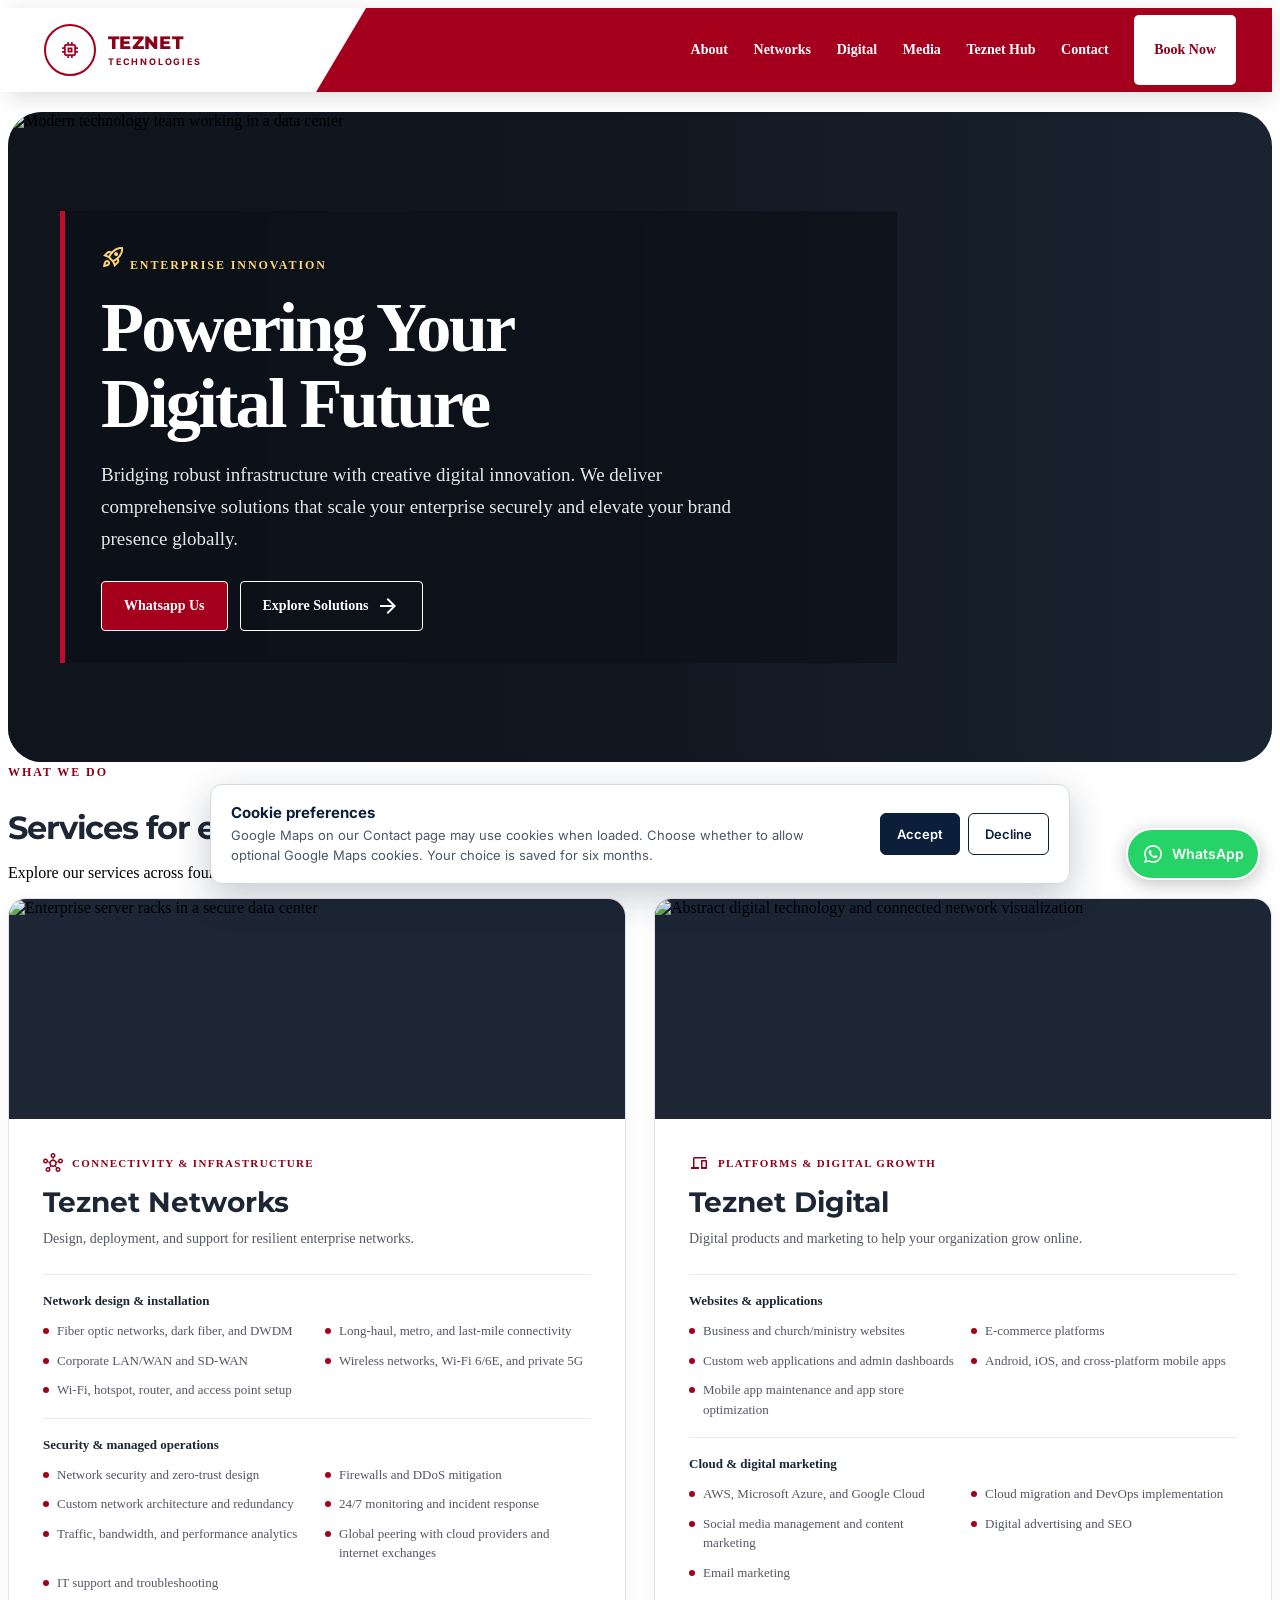
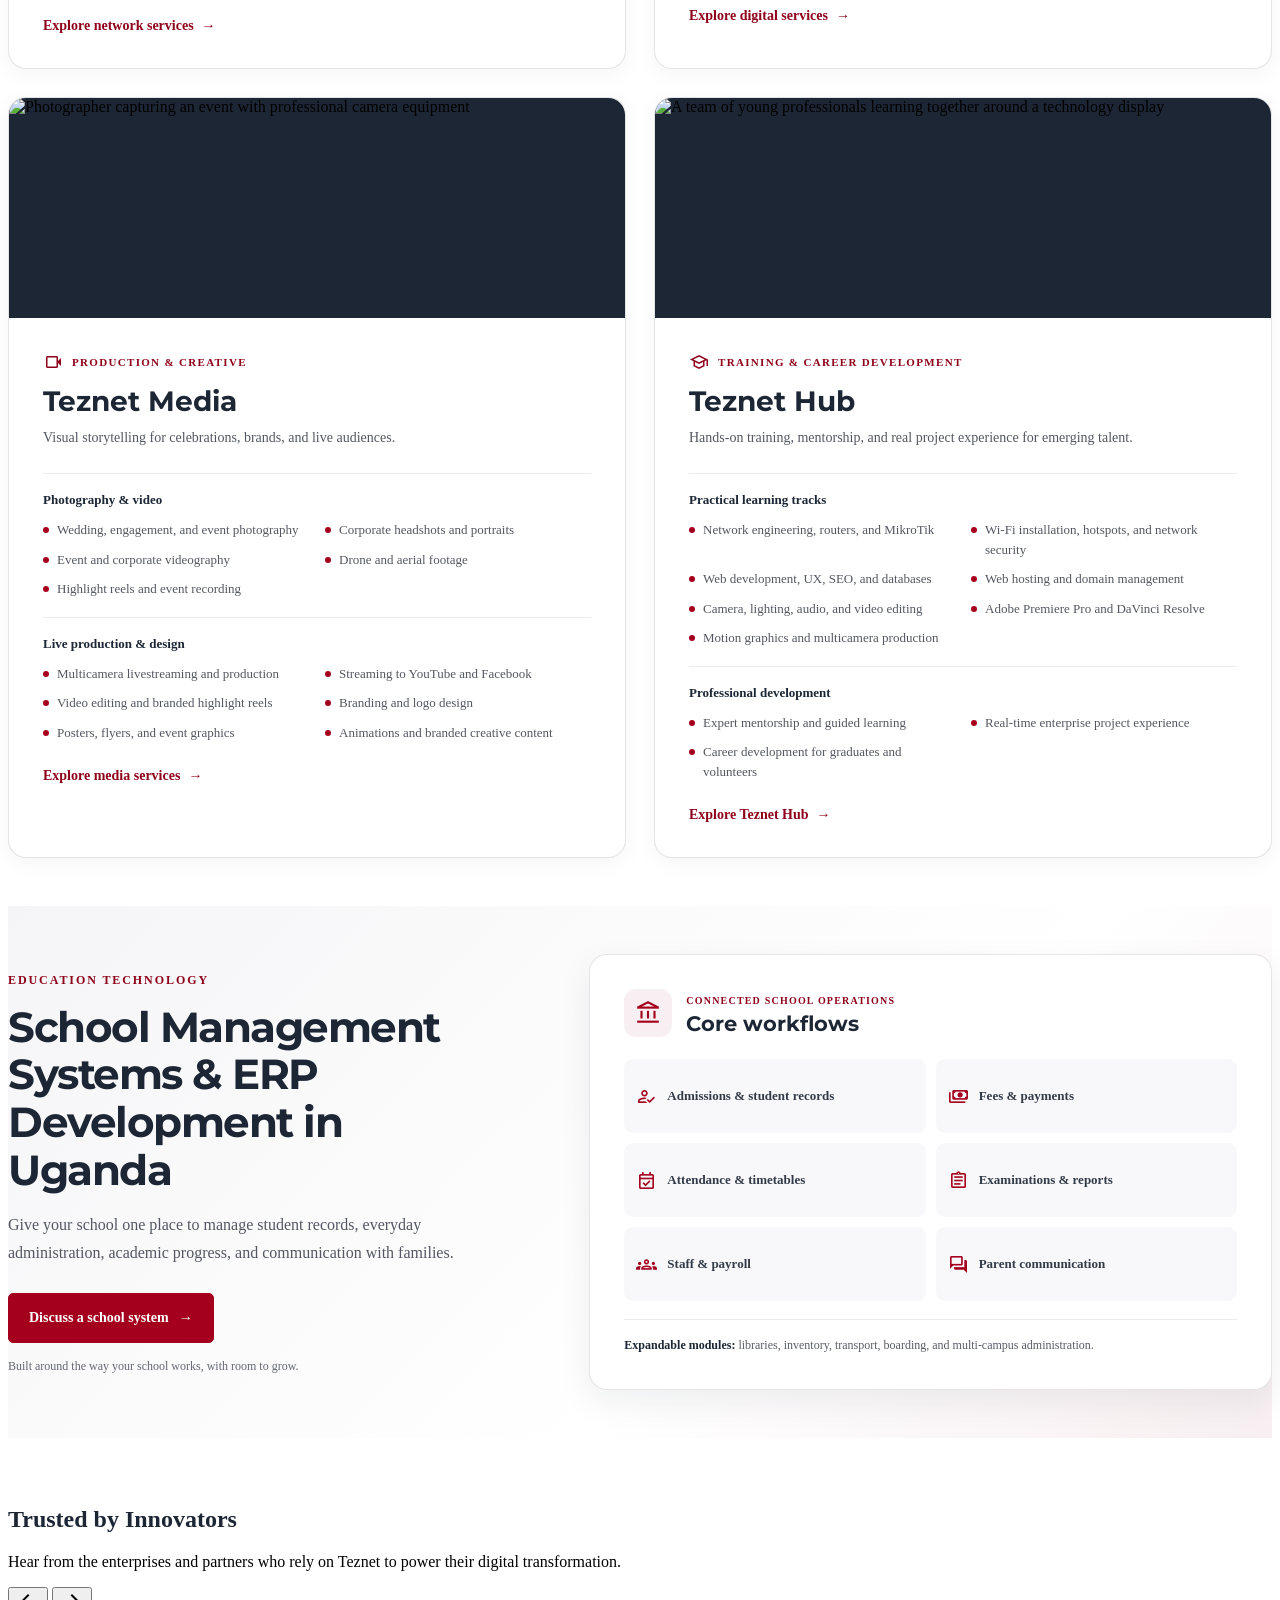
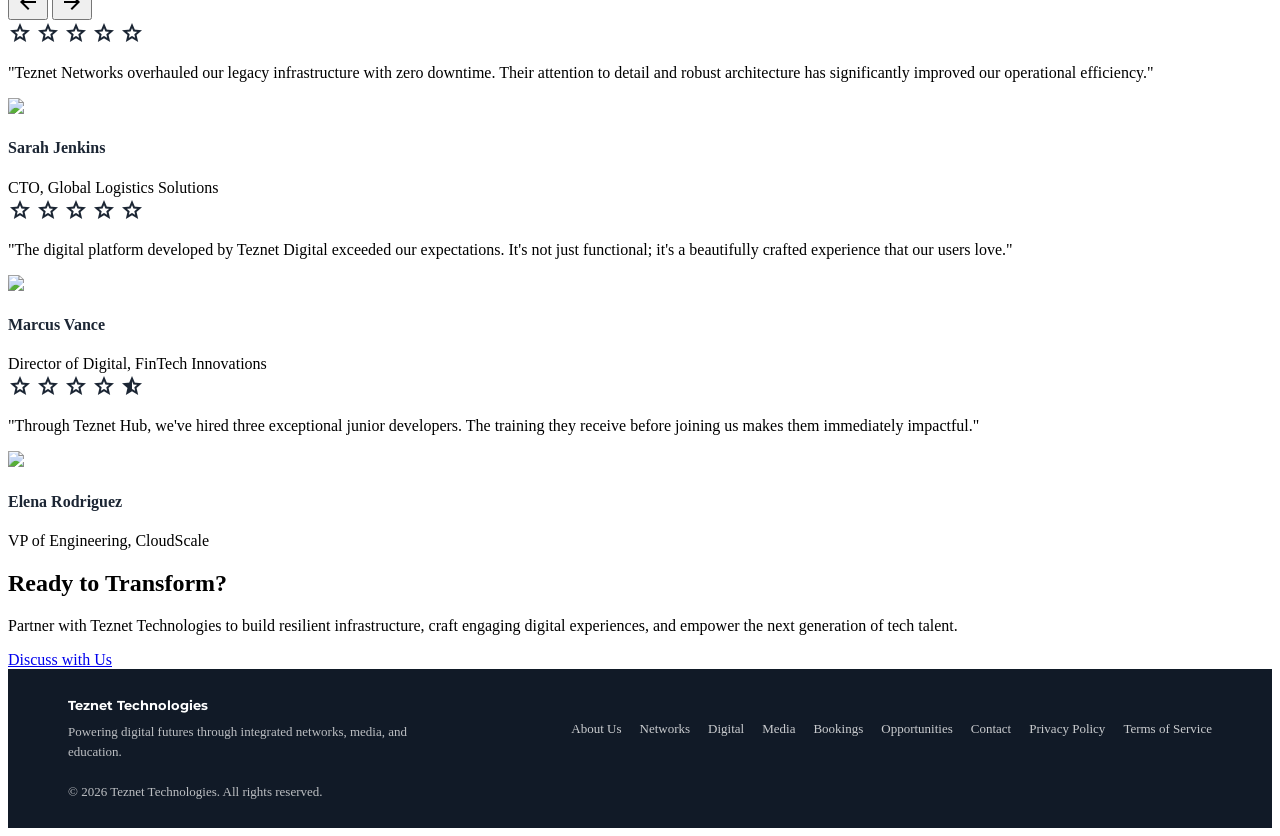
==== commit 9b489780: "Add files via upload" ====
--- a/index.html
+++ b/index.html
@@ -477,7 +477,6 @@
       <a href="terms.html#privacy-data">Privacy Policy</a>
       <a href="terms.html">Terms of Service</a>
     </nav>
-    <div class="about-footer__extras"><span class="text-on-surface-variant" aria-hidden="true"><span class="material-symbols-outlined text-[24px]">language</span></span></div>
     <span>© 2026 Teznet Technologies. All rights reserved.</span>
   </footer>
 <script>
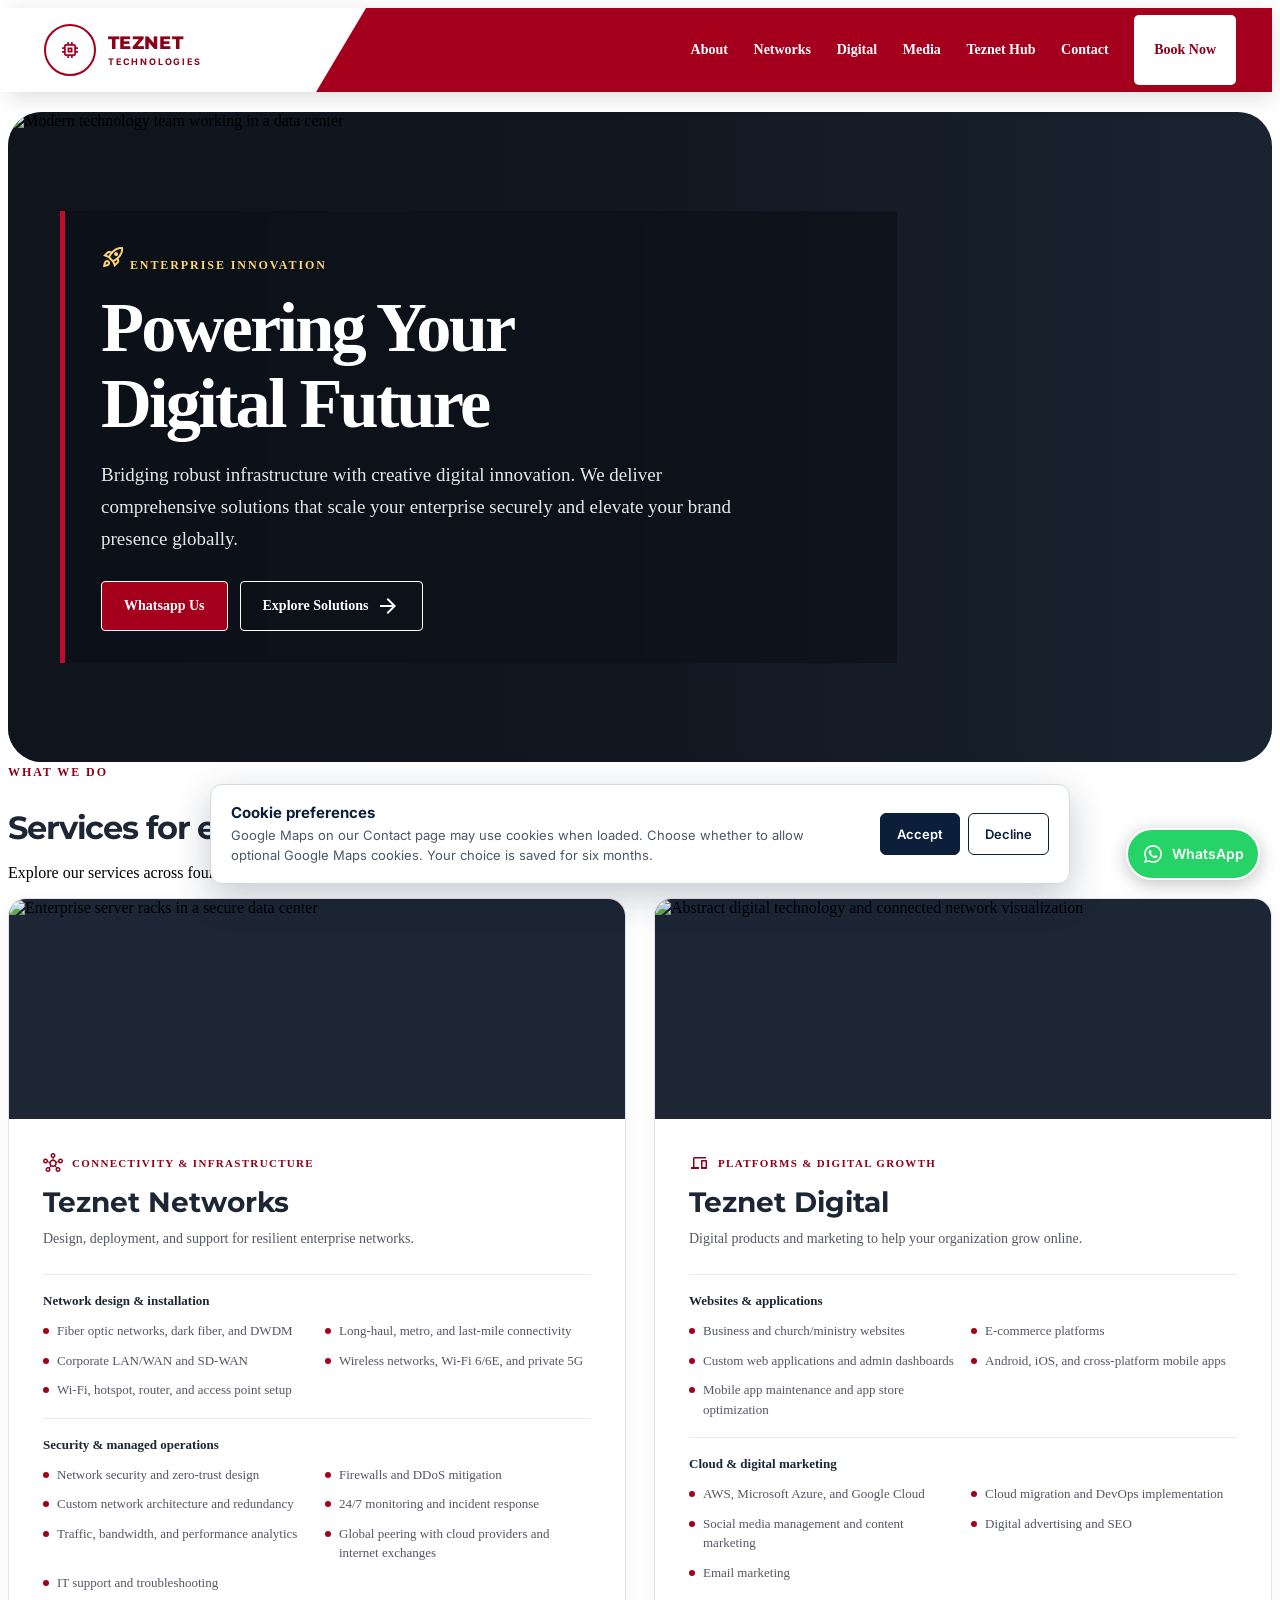
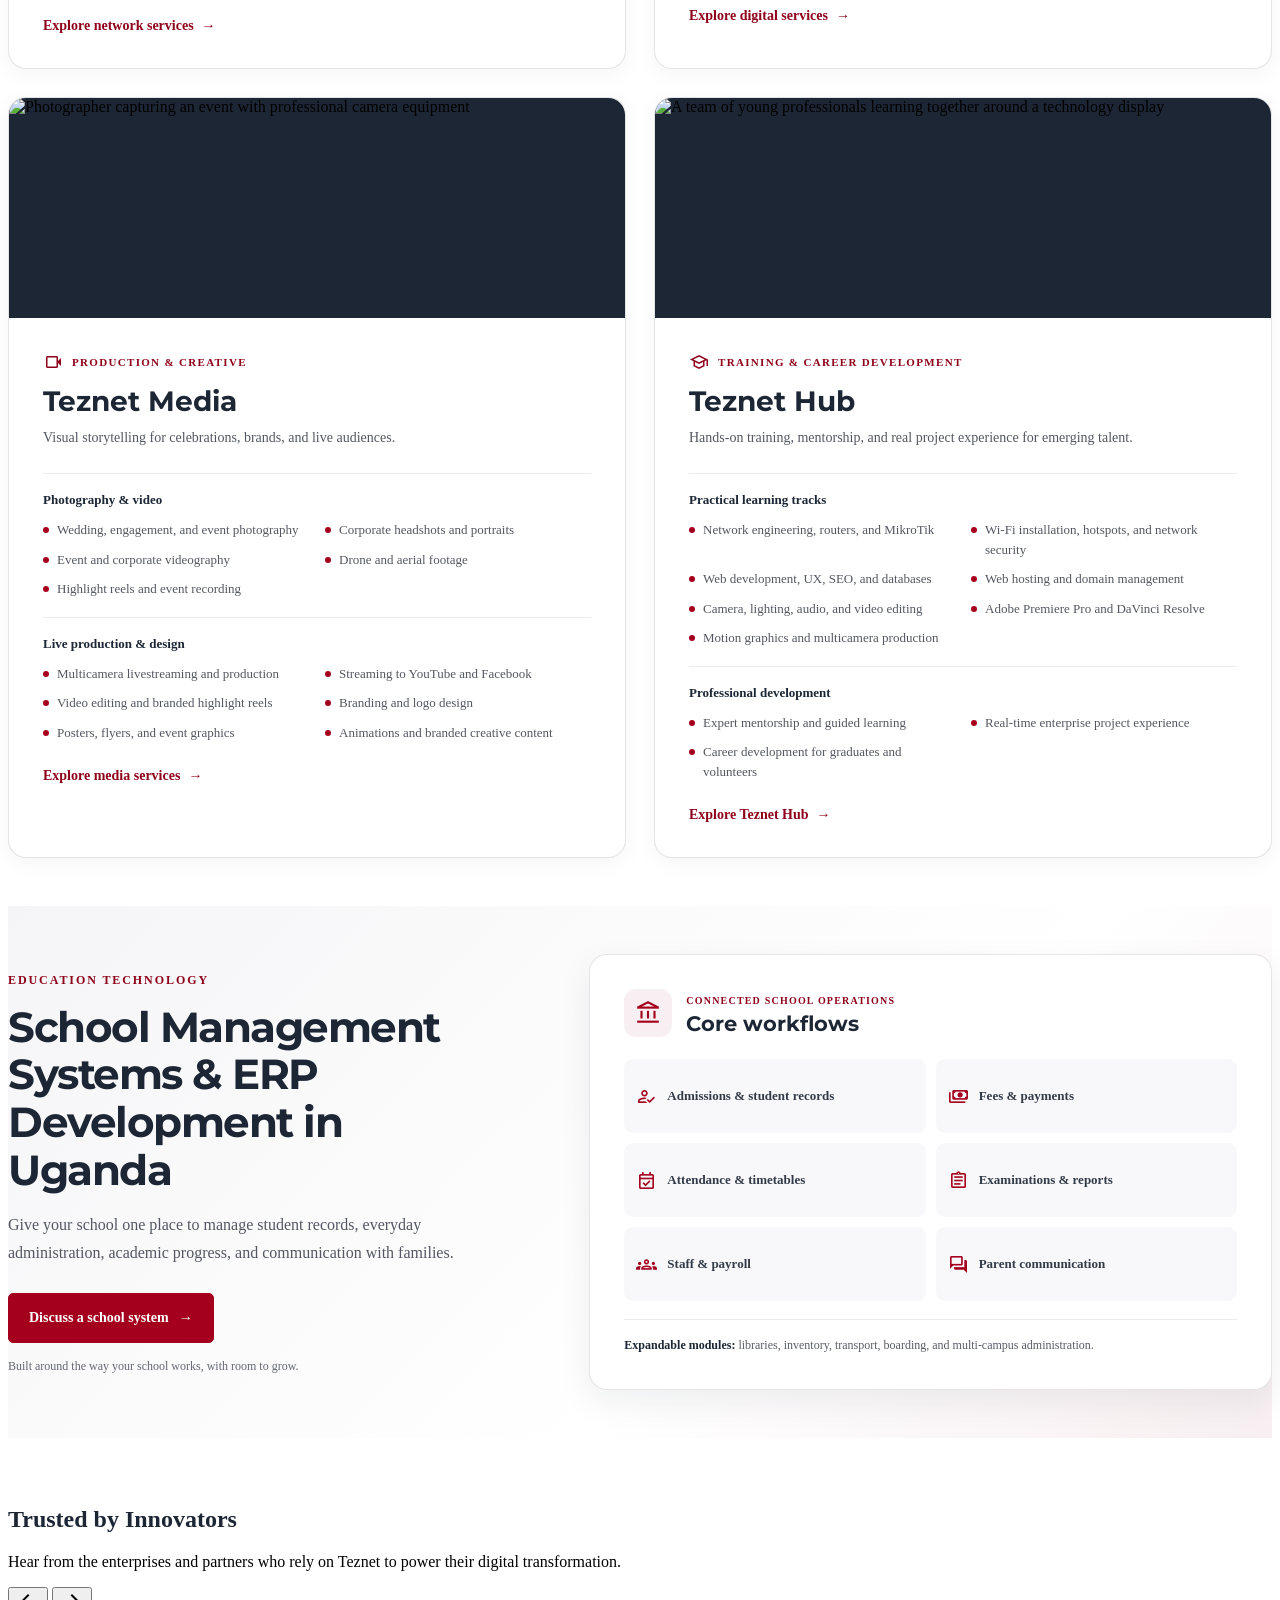
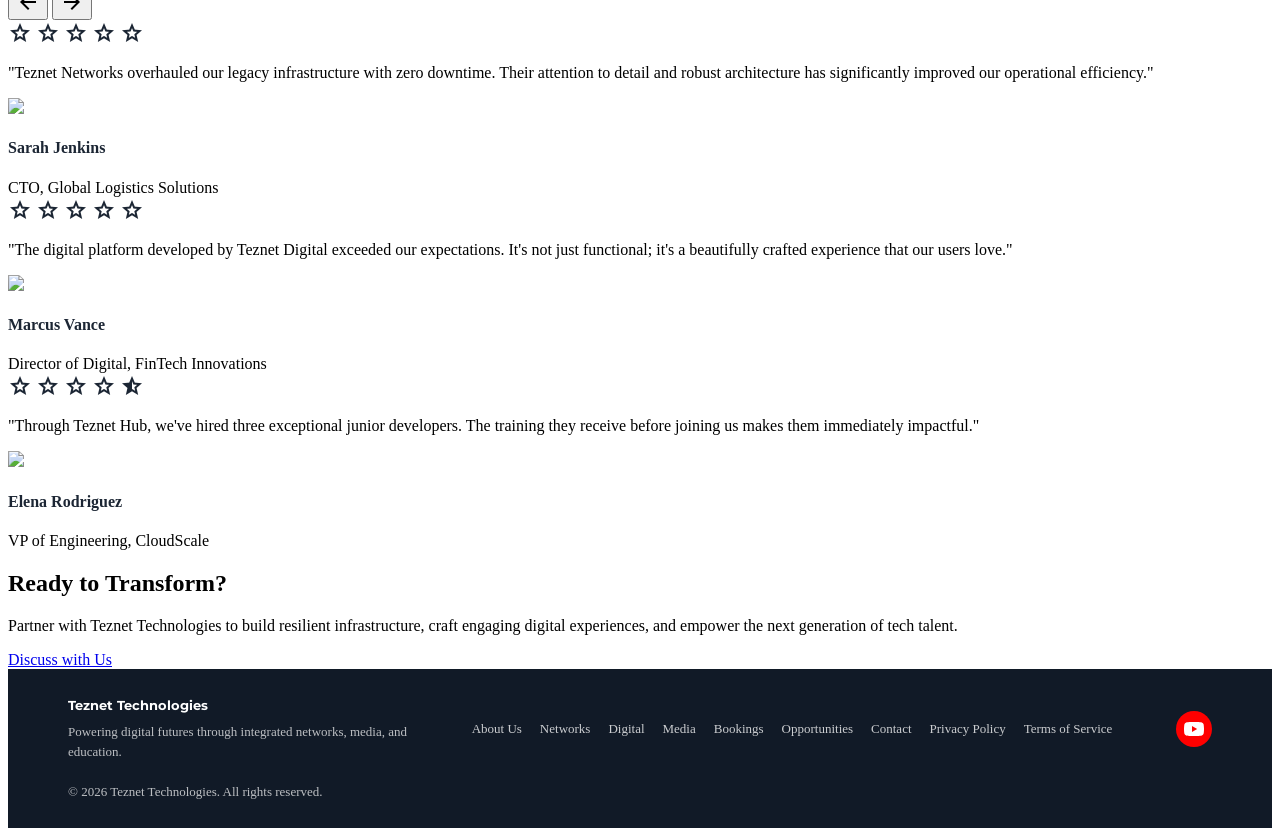
==== commit b8189e7f: "Add files via upload" ====
--- a/index.html
+++ b/index.html
@@ -461,23 +461,24 @@
 </main>
 <!-- Footer -->
   <!-- Footer -->
-  <footer class="about-footer">
-    <div class="about-footer__identity">
-      <a class="about-footer__brand" href="index.html">Teznet Technologies</a>
-    <p class="about-footer__description">Powering digital futures through integrated networks, media, and education.</p>
-    </div>
-    <nav class="about-footer__links" aria-label="Footer navigation">
-      <a href="about.html">About Us</a>
-      <a href="networks.html">Networks</a>
-      <a href="Digital.html">Digital</a>
-      <a href="media.html">Media</a>
-      <a href="booking.html">Bookings</a>
-      <a href="opportunities.html">Opportunities</a>
-      <a href="contact.html">Contact</a>
-      <a href="terms.html#privacy-data">Privacy Policy</a>
-      <a href="terms.html">Terms of Service</a>
-    </nav>
-    <span>© 2026 Teznet Technologies. All rights reserved.</span>
+  <footer class="about-footer">
+    <div class="about-footer__identity">
+      <a class="about-footer__brand" href="index.html">Teznet Technologies</a>
+    <p class="about-footer__description">Powering digital futures through integrated networks, media, and education.</p>
+    </div>
+    <nav class="about-footer__links" aria-label="Footer navigation">
+      <a href="about.html">About Us</a>
+      <a href="networks.html">Networks</a>
+      <a href="Digital.html">Digital</a>
+      <a href="media.html">Media</a>
+      <a href="booking.html">Bookings</a>
+      <a href="opportunities.html">Opportunities</a>
+      <a href="contact.html">Contact</a>
+      <a href="terms.html#privacy-data">Privacy Policy</a>
+      <a href="terms.html">Terms of Service</a>
+    </nav>
+    <div class="about-footer__extras"><a class="about-footer__social-link" href="https://www.youtube.com/@teznetmedia" target="_blank" rel="noopener noreferrer" aria-label="Teznet Media on YouTube" title="Teznet Media on YouTube"><svg viewBox="0 0 24 24" aria-hidden="true" focusable="false"><path d="M23.5 6.2a3 3 0 0 0-2.1-2.1C19.5 3.5 12 3.5 12 3.5s-7.5 0-9.4.6A3 3 0 0 0 .5 6.2 31 31 0 0 0 0 12a31 31 0 0 0 .5 5.8 3 3 0 0 0 2.1 2.1c1.9.6 9.4.6 9.4.6s7.5 0 9.4-.6a3 3 0 0 0 2.1-2.1A31 31 0 0 0 24 12a31 31 0 0 0-.5-5.8ZM9.6 15.6V8.4L15.8 12l-6.2 3.6Z"/></svg></a></div>
+    <span>© 2026 Teznet Technologies. All rights reserved.</span>
   </footer>
 <script>
 document.addEventListener('DOMContentLoaded', function() {
--- a/site-layout.css
+++ b/site-layout.css
@@ -1019,64 +1019,84 @@
   gap: 14px;
 }
 
-.footer-placeholder-icon {
-  display: inline-block;
-  width: 32px;
-  height: 32px;
+.about-footer__social-link {
+  display: inline-flex;
+  width: 36px;
+  height: 36px;
+  align-items: center;
+  justify-content: center;
   border-radius: 50%;
-  background: rgba(255, 255, 255, 0.12);
-}
-
-@media (max-width: 640px) {
-  .about-footer {
-    box-sizing: border-box;
-    align-items: stretch;
-    flex-direction: column;
-    justify-content: flex-start;
-    gap: 18px;
-    padding: 26px 20px max(26px, env(safe-area-inset-bottom));
-  }
-
-  .about-footer__identity {
-    display: flex;
-    width: 100%;
-    flex-direction: column;
-    align-items: flex-start;
-    gap: 8px;
-  }
-
-  .about-footer__description {
-    max-width: 38rem;
-    margin: 0;
-    font-size: 13px;
-    line-height: 1.55;
-  }
-
-  .about-footer__links {
-    display: grid;
-    width: 100%;
-    grid-template-columns: repeat(2, minmax(0, 1fr));
-    gap: 14px 20px;
-  }
-
-  .about-footer__links a {
-    min-width: 0;
-    line-height: 1.4;
-    overflow-wrap: anywhere;
-  }
-
-  .about-footer__extras {
-    display: flex;
-    width: 100%;
-    flex-wrap: wrap;
-    align-items: center;
-    gap: 14px;
-  }
-
-  .about-footer > span {
-    line-height: 1.5;
-  }
-}
+  background: #ff0000;
+  color: #fff;
+  transition: background-color 160ms ease, transform 160ms ease;
+}
+
+.about-footer__social-link:hover {
+  background: #cc0000;
+  transform: translateY(-2px);
+}
+
+.about-footer__social-link:focus-visible {
+  outline: 3px solid #ffd66e;
+  outline-offset: 3px;
+}
+
+.about-footer__social-link svg {
+  width: 20px;
+  height: 20px;
+  fill: currentColor;
+}
+
+@media (max-width: 640px) {
+  .about-footer {
+    box-sizing: border-box;
+    align-items: stretch;
+    flex-direction: column;
+    justify-content: flex-start;
+    gap: 18px;
+    padding: 26px 20px max(26px, env(safe-area-inset-bottom));
+  }
+
+  .about-footer__identity {
+    display: flex;
+    width: 100%;
+    flex-direction: column;
+    align-items: flex-start;
+    gap: 8px;
+  }
+
+  .about-footer__description {
+    max-width: 38rem;
+    margin: 0;
+    font-size: 13px;
+    line-height: 1.55;
+  }
+
+  .about-footer__links {
+    display: grid;
+    width: 100%;
+    grid-template-columns: repeat(2, minmax(0, 1fr));
+    gap: 14px 20px;
+  }
+
+  .about-footer__links a {
+    min-width: 0;
+    line-height: 1.4;
+    overflow-wrap: anywhere;
+  }
+
+  .about-footer__extras {
+    display: flex;
+    width: 100%;
+    flex-wrap: wrap;
+    align-items: center;
+    gap: 14px;
+  }
+
+  .about-footer > span {
+    line-height: 1.5;
+  }
+}
 footer a[aria-current="page"] {
   text-decoration: underline !important;
   text-decoration-color: #ffd66e !important;
@@ -1344,14 +1364,35 @@
     display: none !important;
   }
 
-  .home-site-header__mobile.hidden {
-    display: none !important;
-  }
-
+  .home-site-header__mobile,
+  .home-site-header__mobile.hidden,
   .home-site-header__mobile:not(.hidden) {
     display: grid !important;
+    box-sizing: border-box;
+    grid-template-columns: minmax(0, 1fr);
+    max-height: 0;
+    overflow-x: hidden;
+    overflow-y: auto;
+    padding: 0 18px;
+    border-top: 1px solid transparent;
+    opacity: 0;
+    transform: translateY(-6px);
+    visibility: hidden;
+    pointer-events: none;
+    will-change: max-height, opacity, transform;
+    transition: max-height 220ms ease, opacity 180ms ease, transform 220ms ease,
+      padding 220ms ease, border-color 220ms ease, visibility 0s linear 220ms;
+  }
+
+  .home-site-header__mobile:not(.hidden) {
+    max-height: 70vh;
     padding: 8px 18px 18px;
-    border-top: 1px solid rgba(255, 255, 255, 0.2);
+    border-top-color: rgba(255, 255, 255, 0.2);
+    opacity: 1;
+    transform: translateY(0);
+    visibility: visible;
+    pointer-events: auto;
+    transition-delay: 0s;
   }
 
   .home-site-header__mobile a {
@@ -1403,240 +1444,247 @@
   }
 }
 
+@media (prefers-reduced-motion: reduce) {
+  .home-site-header__mobile,
+  .home-site-header__mobile.hidden,
+  .home-site-header__mobile:not(.hidden) {
+    transition: none !important;
+  }
+}
 
 /* Page-specific styles */
-/* Booking page */
-.booking-page .glass-panel {
-  background: rgba(255, 255, 255, 0.7);
-  backdrop-filter: blur(12px);
-  -webkit-backdrop-filter: blur(12px);
-  border: 1px solid rgba(255, 255, 255, 0.3);
-  box-shadow: 0 4px 30px rgba(0, 0, 0, 0.1);
-}
-
-.booking-page .step-active {
-  border-color: #0c24f3;
-  background-color: #f4f2ff;
-}
-
-.booking-page .booking-service-card {
-  position: relative;
-  height: 100%;
-  text-align: center;
-  transition: border-color 160ms ease, background-color 160ms ease, box-shadow 160ms ease;
-}
-
-.booking-page .booking-service-option:hover .booking-service-card {
-  border-color: #712ae2;
-}
-
-.booking-page .booking-service-option input:checked + .booking-service-card {
-  border: 2px solid #712ae2;
-  background: #f4f0ff;
-  box-shadow: 0 0 0 3px rgba(113, 42, 226, 0.12), 0 8px 18px rgba(45, 25, 89, 0.1);
-}
-
-.booking-page .booking-service-option input:checked + .booking-service-card::after {
-  position: absolute;
-  top: 0.5rem;
-  right: 0.5rem;
-  color: #712ae2;
-  content: "check_circle";
-  font-family: "Material Symbols Outlined";
-  font-size: 1.25rem;
-  line-height: 1;
-}
-
-.booking-page .step-completed {
-  border-color: #c5c5da;
-  background-color: #fff;
-}
-
-.booking-page .booking-section {
-  text-align: center;
-}
-
-.booking-page .booking-section__heading {
-  justify-content: center;
-}
-
-.booking-page .booking-section label,
-.booking-page .booking-section input,
-.booking-page .booking-section select,
-.booking-page .booking-section textarea {
-  text-align: center;
-}
-
-.booking-page .booking-details-form {
-  display: flex;
-  flex-direction: column;
-  gap: 1.25rem;
-}
-
-.booking-page .booking-fields-grid {
-  display: grid;
-  grid-template-columns: minmax(0, 1fr);
-  gap: 1rem;
-}
-
-.booking-page .booking-field {
-  min-width: 0;
-  text-align: center;
-}
-
-.booking-page .booking-field label {
-  display: block;
-  margin-bottom: 0.5rem;
-  color: #45464d;
-  font-size: 0.875rem;
-  font-weight: 600;
-}
-
-.booking-page .booking-input {
-  width: 100%;
-  min-height: 48px;
-  box-sizing: border-box;
-  border: 1px solid #c6c6cd;
-  border-radius: 0.75rem;
-  background: #fff;
-  padding: 0.75rem 1rem;
-  color: #0b1c30;
-  font: inherit;
-  text-align: center;
-  transition: border-color 160ms ease, box-shadow 160ms ease;
-}
-
-.booking-page .booking-input::placeholder {
-  color: #76777d;
-}
-
-.booking-page .booking-input:focus {
-  border-color: #712ae2;
-  outline: none;
-  box-shadow: 0 0 0 3px rgba(113, 42, 226, 0.16);
-}
-
-.booking-page .booking-field textarea.booking-input {
-  min-height: 7rem;
-  resize: vertical;
-}
-
-.booking-page .booking-submit {
-  min-height: 52px;
-  border-radius: 0.75rem;
-  background: linear-gradient(135deg, #0b1f3a, #163e66);
-  box-shadow: 0 8px 20px rgba(11, 31, 58, 0.16);
-}
-
-.booking-page .booking-submit:hover {
-  box-shadow: 0 10px 24px rgba(11, 31, 58, 0.24);
-  transform: translateY(-1px);
-}
-
-@media (min-width: 640px) {
-  .booking-page .booking-fields-grid {
-    grid-template-columns: repeat(2, minmax(0, 1fr));
-  }
-
-  .booking-page .booking-field--full {
-    grid-column: 1 / -1;
-  }
-}
-
-/* Terms page */
-html.terms-page {
-  scroll-behavior: smooth;
-  scroll-padding-top: 6rem;
-}
-
-.terms-page {
-  font-family: Inter, sans-serif;
-  background: linear-gradient(180deg, #fbf8ff 0%, #f4f2ff 100%);
-}
-
-.terms-page .heading-font {
-  font-family: Montserrat, sans-serif;
-}
-
-.terms-page .section-card {
-  background: rgba(255, 255, 255, 0.72);
-  backdrop-filter: blur(10px);
-  border: 1px solid rgba(197, 197, 218, 0.6);
-  box-shadow: 0 8px 26px rgba(17, 24, 39, 0.04);
-}
-
-.terms-page .toc a {
-  display: block;
-  transition: all 0.2s ease;
-}
-
-.terms-page .toc a:hover {
-  color: #5a00d7;
-  text-decoration: underline;
-}
-
-.terms-page .toc-mobile-summary {
-  display: flex;
-  align-items: center;
-  justify-content: space-between;
-}
-
-.terms-page .toc-mobile-summary::after {
-  content: "⌄";
-  font-size: 1.25rem;
-  line-height: 1;
-}
-
-.terms-page details[open] > .toc-mobile-summary::after {
-  content: "⌃";
-}
-
-.terms-page .content ul {
-  list-style: disc;
-  padding-left: 1.25rem;
-}
-
-.terms-page .content li {
-  margin-bottom: 0.55rem;
-}
-
-.terms-page section[id],
-.terms-page h2[id],
-.terms-page h3[id] {
-  scroll-margin-top: 6.5rem;
-}
-
-/* Teznet Hub page */
-.opportunities-page .google-form-button {
-  min-height: 40px;
-  width: max-content;
-  max-width: 100%;
-  padding: 0 12px;
-  border: 2px solid transparent;
-  background: linear-gradient(#fff, #fff) padding-box,
-    linear-gradient(90deg, #4285f4, #ea4335, #fbbc05, #34a853) border-box;
-  color: #1a73e8;
-  font-size: 13px;
-}
-
-.opportunities-page .google-registration {
-  display: flex;
-  flex-direction: column;
-  align-items: center;
-  gap: 10px;
-  margin-top: 24px;
-}
-
-.opportunities-page .google-registration p {
-  margin: 0 auto;
-}
-
-.opportunities-page .google-form-button:hover {
-  background: linear-gradient(#f8fbff, #f8fbff) padding-box,
-    linear-gradient(90deg, #4285f4, #ea4335, #fbbc05, #34a853) border-box;
-  color: #174ea6;
-}
-
+/* Booking page */
+.booking-page .glass-panel {
+  background: rgba(255, 255, 255, 0.7);
+  backdrop-filter: blur(12px);
+  -webkit-backdrop-filter: blur(12px);
+  border: 1px solid rgba(255, 255, 255, 0.3);
+  box-shadow: 0 4px 30px rgba(0, 0, 0, 0.1);
+}
+
+.booking-page .step-active {
+  border-color: #0c24f3;
+  background-color: #f4f2ff;
+}
+
+.booking-page .booking-service-card {
+  position: relative;
+  height: 100%;
+  text-align: center;
+  transition: border-color 160ms ease, background-color 160ms ease, box-shadow 160ms ease;
+}
+
+.booking-page .booking-service-option:hover .booking-service-card {
+  border-color: #712ae2;
+}
+
+.booking-page .booking-service-option input:checked + .booking-service-card {
+  border: 2px solid #712ae2;
+  background: #f4f0ff;
+  box-shadow: 0 0 0 3px rgba(113, 42, 226, 0.12), 0 8px 18px rgba(45, 25, 89, 0.1);
+}
+
+.booking-page .booking-service-option input:checked + .booking-service-card::after {
+  position: absolute;
+  top: 0.5rem;
+  right: 0.5rem;
+  color: #712ae2;
+  content: "check_circle";
+  font-family: "Material Symbols Outlined";
+  font-size: 1.25rem;
+  line-height: 1;
+}
+
+.booking-page .step-completed {
+  border-color: #c5c5da;
+  background-color: #fff;
+}
+
+.booking-page .booking-section {
+  text-align: center;
+}
+
+.booking-page .booking-section__heading {
+  justify-content: center;
+}
+
+.booking-page .booking-section label,
+.booking-page .booking-section input,
+.booking-page .booking-section select,
+.booking-page .booking-section textarea {
+  text-align: center;
+}
+
+.booking-page .booking-details-form {
+  display: flex;
+  flex-direction: column;
+  gap: 1.25rem;
+}
+
+.booking-page .booking-fields-grid {
+  display: grid;
+  grid-template-columns: minmax(0, 1fr);
+  gap: 1rem;
+}
+
+.booking-page .booking-field {
+  min-width: 0;
+  text-align: center;
+}
+
+.booking-page .booking-field label {
+  display: block;
+  margin-bottom: 0.5rem;
+  color: #45464d;
+  font-size: 0.875rem;
+  font-weight: 600;
+}
+
+.booking-page .booking-input {
+  width: 100%;
+  min-height: 48px;
+  box-sizing: border-box;
+  border: 1px solid #c6c6cd;
+  border-radius: 0.75rem;
+  background: #fff;
+  padding: 0.75rem 1rem;
+  color: #0b1c30;
+  font: inherit;
+  text-align: center;
+  transition: border-color 160ms ease, box-shadow 160ms ease;
+}
+
+.booking-page .booking-input::placeholder {
+  color: #76777d;
+}
+
+.booking-page .booking-input:focus {
+  border-color: #712ae2;
+  outline: none;
+  box-shadow: 0 0 0 3px rgba(113, 42, 226, 0.16);
+}
+
+.booking-page .booking-field textarea.booking-input {
+  min-height: 7rem;
+  resize: vertical;
+}
+
+.booking-page .booking-submit {
+  min-height: 52px;
+  border-radius: 0.75rem;
+  background: linear-gradient(135deg, #0b1f3a, #163e66);
+  box-shadow: 0 8px 20px rgba(11, 31, 58, 0.16);
+}
+
+.booking-page .booking-submit:hover {
+  box-shadow: 0 10px 24px rgba(11, 31, 58, 0.24);
+  transform: translateY(-1px);
+}
+
+@media (min-width: 640px) {
+  .booking-page .booking-fields-grid {
+    grid-template-columns: repeat(2, minmax(0, 1fr));
+  }
+
+  .booking-page .booking-field--full {
+    grid-column: 1 / -1;
+  }
+}
+
+/* Terms page */
+html.terms-page {
+  scroll-behavior: smooth;
+  scroll-padding-top: 6rem;
+}
+
+.terms-page {
+  font-family: Inter, sans-serif;
+  background: linear-gradient(180deg, #fbf8ff 0%, #f4f2ff 100%);
+}
+
+.terms-page .heading-font {
+  font-family: Montserrat, sans-serif;
+}
+
+.terms-page .section-card {
+  background: rgba(255, 255, 255, 0.72);
+  backdrop-filter: blur(10px);
+  border: 1px solid rgba(197, 197, 218, 0.6);
+  box-shadow: 0 8px 26px rgba(17, 24, 39, 0.04);
+}
+
+.terms-page .toc a {
+  display: block;
+  transition: all 0.2s ease;
+}
+
+.terms-page .toc a:hover {
+  color: #5a00d7;
+  text-decoration: underline;
+}
+
+.terms-page .toc-mobile-summary {
+  display: flex;
+  align-items: center;
+  justify-content: space-between;
+}
+
+.terms-page .toc-mobile-summary::after {
+  content: "⌄";
+  font-size: 1.25rem;
+  line-height: 1;
+}
+
+.terms-page details[open] > .toc-mobile-summary::after {
+  content: "⌃";
+}
+
+.terms-page .content ul {
+  list-style: disc;
+  padding-left: 1.25rem;
+}
+
+.terms-page .content li {
+  margin-bottom: 0.55rem;
+}
+
+.terms-page section[id],
+.terms-page h2[id],
+.terms-page h3[id] {
+  scroll-margin-top: 6.5rem;
+}
+
+/* Teznet Hub page */
+.opportunities-page .google-form-button {
+  min-height: 40px;
+  width: max-content;
+  max-width: 100%;
+  padding: 0 12px;
+  border: 2px solid transparent;
+  background: linear-gradient(#fff, #fff) padding-box,
+    linear-gradient(90deg, #4285f4, #ea4335, #fbbc05, #34a853) border-box;
+  color: #1a73e8;
+  font-size: 13px;
+}
+
+.opportunities-page .google-registration {
+  display: flex;
+  flex-direction: column;
+  align-items: center;
+  gap: 10px;
+  margin-top: 24px;
+}
+
+.opportunities-page .google-registration p {
+  margin: 0 auto;
+}
+
+.opportunities-page .google-form-button:hover {
+  background: linear-gradient(#f8fbff, #f8fbff) padding-box,
+    linear-gradient(90deg, #4285f4, #ea4335, #fbbc05, #34a853) border-box;
+  color: #174ea6;
+}
+
 /* Volunteer and internship application */
 .hub-application { max-width: 1120px; margin: 0 auto; padding: clamp(3rem, 7vw, 6rem) 24px; color: #17243a; }
 .hub-application__intro { max-width: 760px; margin: 0 auto 2rem; text-align: center; }
@@ -1829,141 +1877,141 @@
 }
 
 /* Contact page */
-.contact-page .glass-input {
-  border: 1px solid #c6c6cd;
-  transition: all 0.2s ease-in-out;
-}
-
-.contact-page .glass-input:focus {
-  border-color: #712ae2;
-  box-shadow: 0 0 0 2px #d2bbff;
-  outline: none;
-}
-
-.contact-page #service {
-  box-sizing: border-box;
-  min-width: 0;
-  max-width: 100%;
-  background-color: #fff;
-}
-
-.contact-page #service option,
-.contact-page #service optgroup {
-  background-color: #fff;
-}
-
-.contact-page #service optgroup {
-  font-weight: 700;
-}
-
-@media (max-width: 640px) {
-  .contact-page #service {
-    padding: 0.625rem 0.75rem;
-    font-size: 0.875rem;
-  }
-
-  .contact-page #service option,
-  .contact-page #service optgroup {
-    font-size: 0.8125rem;
-  }
-}
-
-.contact-page .service-picker {
-  position: relative;
-  width: 100%;
-  max-width: 100%;
-}
-
-.contact-page .service-picker__native {
-  position: absolute;
-  width: 1px;
-  height: 1px;
-  padding: 0;
-  margin: -1px;
-  overflow: hidden;
-  clip: rect(0, 0, 0, 0);
-  white-space: nowrap;
-  border: 0;
-}
-
-.contact-page .service-picker__trigger {
-  display: flex;
-  width: 100%;
-  max-width: 100%;
-  min-width: 0;
-  align-items: center;
-  justify-content: space-between;
-  gap: 0.5rem;
-  box-sizing: border-box;
-  background-color: #fff;
-  text-align: left;
-  font-size: clamp(0.8125rem, 3.5vw, 1rem);
-}
-
-.contact-page .service-picker__value {
-  min-width: 0;
-  overflow: hidden;
-  text-overflow: ellipsis;
-  white-space: nowrap;
-}
-
-.contact-page .service-picker__menu {
-  position: absolute;
-  z-index: 50;
-  top: calc(100% + 0.25rem);
-  left: 0;
-  width: 100%;
-  max-width: min(100%, calc(100vw - 2rem));
-  max-height: min(18rem, 42vh);
-  max-height: min(18rem, 42dvh);
-  overflow-y: auto;
-  overscroll-behavior: contain;
-  box-sizing: border-box;
-  border: 1px solid #c6c6cd;
-  border-radius: 0.5rem;
-  background: #fff;
-  padding: 0.25rem;
-  box-shadow: 0 8px 24px rgba(11, 28, 48, 0.16);
-}
-
-.contact-page .service-picker__group-label {
-  margin-bottom: 0.2rem;
-  border-bottom: 1px solid #dce9ff;
-  padding: 0.6rem 0.625rem 0.35rem;
-  color: #5a00c6;
-  font-size: clamp(0.75rem, 3vw, 0.875rem);
-  font-weight: 700;
-  line-height: 1.25;
-}
-
-.contact-page .service-picker__option {
-  display: block;
-  width: 100%;
-  box-sizing: border-box;
-  border: 0;
-  border-radius: 0.375rem;
-  background: #fff;
-  padding: clamp(0.4rem, 2vw, 0.55rem) 0.625rem;
-  color: #0b1c30;
-  font: inherit;
-  font-size: clamp(0.75rem, 3.3vw, 0.875rem);
-  line-height: 1.35;
-  text-align: left;
-  white-space: normal;
-  overflow-wrap: anywhere;
-  cursor: pointer;
-}
-
-.contact-page .service-picker__option:hover,
-.contact-page .service-picker__option:focus-visible,
-.contact-page .service-picker__option[aria-selected="true"] {
-  outline: none;
-  background: #eff4ff;
-}
-
-.contact-page .service-picker__option:focus-visible {
-  box-shadow: inset 0 0 0 2px #712ae2;
-}
+.contact-page .glass-input {
+  border: 1px solid #c6c6cd;
+  transition: all 0.2s ease-in-out;
+}
+
+.contact-page .glass-input:focus {
+  border-color: #712ae2;
+  box-shadow: 0 0 0 2px #d2bbff;
+  outline: none;
+}
+
+.contact-page #service {
+  box-sizing: border-box;
+  min-width: 0;
+  max-width: 100%;
+  background-color: #fff;
+}
+
+.contact-page #service option,
+.contact-page #service optgroup {
+  background-color: #fff;
+}
+
+.contact-page #service optgroup {
+  font-weight: 700;
+}
+
+@media (max-width: 640px) {
+  .contact-page #service {
+    padding: 0.625rem 0.75rem;
+    font-size: 0.875rem;
+  }
+
+  .contact-page #service option,
+  .contact-page #service optgroup {
+    font-size: 0.8125rem;
+  }
+}
+
+.contact-page .service-picker {
+  position: relative;
+  width: 100%;
+  max-width: 100%;
+}
+
+.contact-page .service-picker__native {
+  position: absolute;
+  width: 1px;
+  height: 1px;
+  padding: 0;
+  margin: -1px;
+  overflow: hidden;
+  clip: rect(0, 0, 0, 0);
+  white-space: nowrap;
+  border: 0;
+}
+
+.contact-page .service-picker__trigger {
+  display: flex;
+  width: 100%;
+  max-width: 100%;
+  min-width: 0;
+  align-items: center;
+  justify-content: space-between;
+  gap: 0.5rem;
+  box-sizing: border-box;
+  background-color: #fff;
+  text-align: left;
+  font-size: clamp(0.8125rem, 3.5vw, 1rem);
+}
+
+.contact-page .service-picker__value {
+  min-width: 0;
+  overflow: hidden;
+  text-overflow: ellipsis;
+  white-space: nowrap;
+}
+
+.contact-page .service-picker__menu {
+  position: absolute;
+  z-index: 50;
+  top: calc(100% + 0.25rem);
+  left: 0;
+  width: 100%;
+  max-width: min(100%, calc(100vw - 2rem));
+  max-height: min(18rem, 42vh);
+  max-height: min(18rem, 42dvh);
+  overflow-y: auto;
+  overscroll-behavior: contain;
+  box-sizing: border-box;
+  border: 1px solid #c6c6cd;
+  border-radius: 0.5rem;
+  background: #fff;
+  padding: 0.25rem;
+  box-shadow: 0 8px 24px rgba(11, 28, 48, 0.16);
+}
+
+.contact-page .service-picker__group-label {
+  margin-bottom: 0.2rem;
+  border-bottom: 1px solid #dce9ff;
+  padding: 0.6rem 0.625rem 0.35rem;
+  color: #5a00c6;
+  font-size: clamp(0.75rem, 3vw, 0.875rem);
+  font-weight: 700;
+  line-height: 1.25;
+}
+
+.contact-page .service-picker__option {
+  display: block;
+  width: 100%;
+  box-sizing: border-box;
+  border: 0;
+  border-radius: 0.375rem;
+  background: #fff;
+  padding: clamp(0.4rem, 2vw, 0.55rem) 0.625rem;
+  color: #0b1c30;
+  font: inherit;
+  font-size: clamp(0.75rem, 3.3vw, 0.875rem);
+  line-height: 1.35;
+  text-align: left;
+  white-space: normal;
+  overflow-wrap: anywhere;
+  cursor: pointer;
+}
+
+.contact-page .service-picker__option:hover,
+.contact-page .service-picker__option:focus-visible,
+.contact-page .service-picker__option[aria-selected="true"] {
+  outline: none;
+  background: #eff4ff;
+}
+
+.contact-page .service-picker__option:focus-visible {
+  box-shadow: inset 0 0 0 2px #712ae2;
+}
 
 .booking-page .service-picker {
   position: relative;
@@ -2056,65 +2104,65 @@
 .booking-page .service-picker__option:focus-visible {
   box-shadow: inset 0 0 0 2px #712ae2;
 }
-
-.contact-page .depth-card {
-  transition: transform 0.2s ease, box-shadow 0.2s ease;
-}
-
-.contact-page .depth-card:hover {
-  transform: none;
-  box-shadow: 0 4px 20px rgba(15, 23, 42, 0.08);
-}
-
-html.contact-page,
-body.contact-page {
-  max-width: 100%;
-  overflow-x: hidden;
-}
-
-@supports (overflow: clip) {
-  html.contact-page,
-  body.contact-page {
-    overflow-x: clip;
-  }
-}
-
-.contact-page .contact-map-frame iframe {
-  border: 0;
-}
-
-/* Media page */
-.media-page .glass-panel {
-  background: rgba(255, 255, 255, 0.7);
-  backdrop-filter: blur(12px);
-  -webkit-backdrop-filter: blur(12px);
-  border: 1px solid rgba(255, 255, 255, 0.4);
-}
-
-.dark .media-page .glass-panel {
-  background: rgba(19, 27, 46, 0.7);
-  border: 1px solid rgba(19, 27, 46, 0.4);
-}
-
-.media-page .gradient-text {
-  background: linear-gradient(135deg, #712ae2, #4cd7f6);
-  background-clip: text;
-  -webkit-background-clip: text;
-  -webkit-text-fill-color: transparent;
-}
-
-.media-page .hover-lift {
-  transition: transform 0.3s cubic-bezier(0.4, 0, 0.2, 1), box-shadow 0.3s cubic-bezier(0.4, 0, 0.2, 1);
-}
-
-.media-page .hover-lift:hover {
-  transform: translateY(-4px);
-  box-shadow: 0 12px 24px -10px rgba(90, 0, 215, 0.15);
-}
-
-.media-page .icon-filled {
-  font-variation-settings: 'FILL' 1;
-}
+
+.contact-page .depth-card {
+  transition: transform 0.2s ease, box-shadow 0.2s ease;
+}
+
+.contact-page .depth-card:hover {
+  transform: none;
+  box-shadow: 0 4px 20px rgba(15, 23, 42, 0.08);
+}
+
+html.contact-page,
+body.contact-page {
+  max-width: 100%;
+  overflow-x: hidden;
+}
+
+@supports (overflow: clip) {
+  html.contact-page,
+  body.contact-page {
+    overflow-x: clip;
+  }
+}
+
+.contact-page .contact-map-frame iframe {
+  border: 0;
+}
+
+/* Media page */
+.media-page .glass-panel {
+  background: rgba(255, 255, 255, 0.7);
+  backdrop-filter: blur(12px);
+  -webkit-backdrop-filter: blur(12px);
+  border: 1px solid rgba(255, 255, 255, 0.4);
+}
+
+.dark .media-page .glass-panel {
+  background: rgba(19, 27, 46, 0.7);
+  border: 1px solid rgba(19, 27, 46, 0.4);
+}
+
+.media-page .gradient-text {
+  background: linear-gradient(135deg, #712ae2, #4cd7f6);
+  background-clip: text;
+  -webkit-background-clip: text;
+  -webkit-text-fill-color: transparent;
+}
+
+.media-page .hover-lift {
+  transition: transform 0.3s cubic-bezier(0.4, 0, 0.2, 1), box-shadow 0.3s cubic-bezier(0.4, 0, 0.2, 1);
+}
+
+.media-page .hover-lift:hover {
+  transform: translateY(-4px);
+  box-shadow: 0 12px 24px -10px rgba(90, 0, 215, 0.15);
+}
+
+.media-page .icon-filled {
+  font-variation-settings: 'FILL' 1;
+}
 
 @media (max-width: 760px) {
   .media-page > section:first-of-type {
@@ -2234,12 +2282,12 @@
     font-size: 0.625rem;
   }
 }
-
-/* Networks page icon sizing */
-.network-icon-size-16 { font-size: 16px; }
-.network-icon-size-18 { font-size: 18px; }
-.network-icon-size-20 { font-size: 20px; }
-.network-icon-size-32 { font-size: 32px; }
+
+/* Networks page icon sizing */
+.network-icon-size-16 { font-size: 16px; }
+.network-icon-size-18 { font-size: 18px; }
+.network-icon-size-20 { font-size: 20px; }
+.network-icon-size-32 { font-size: 32px; }
 
 /* Networks page */
 .networks-page {
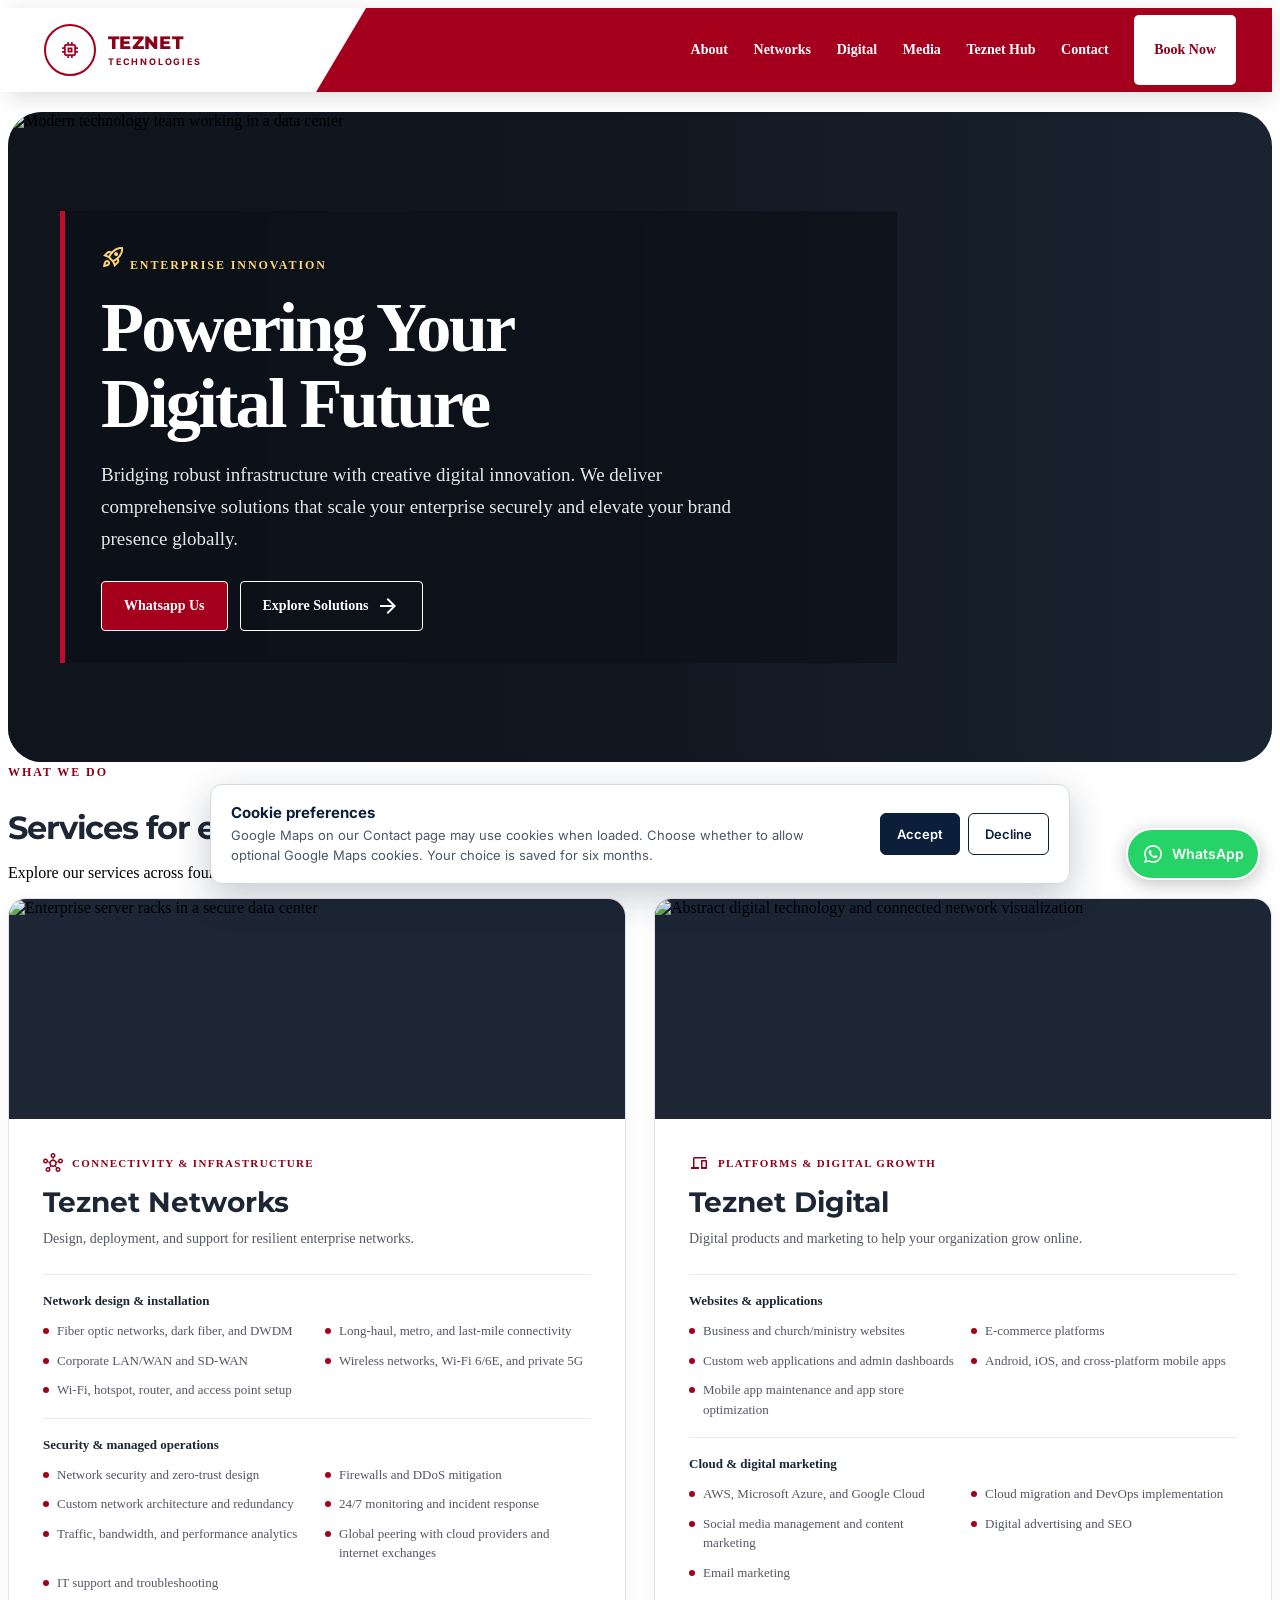
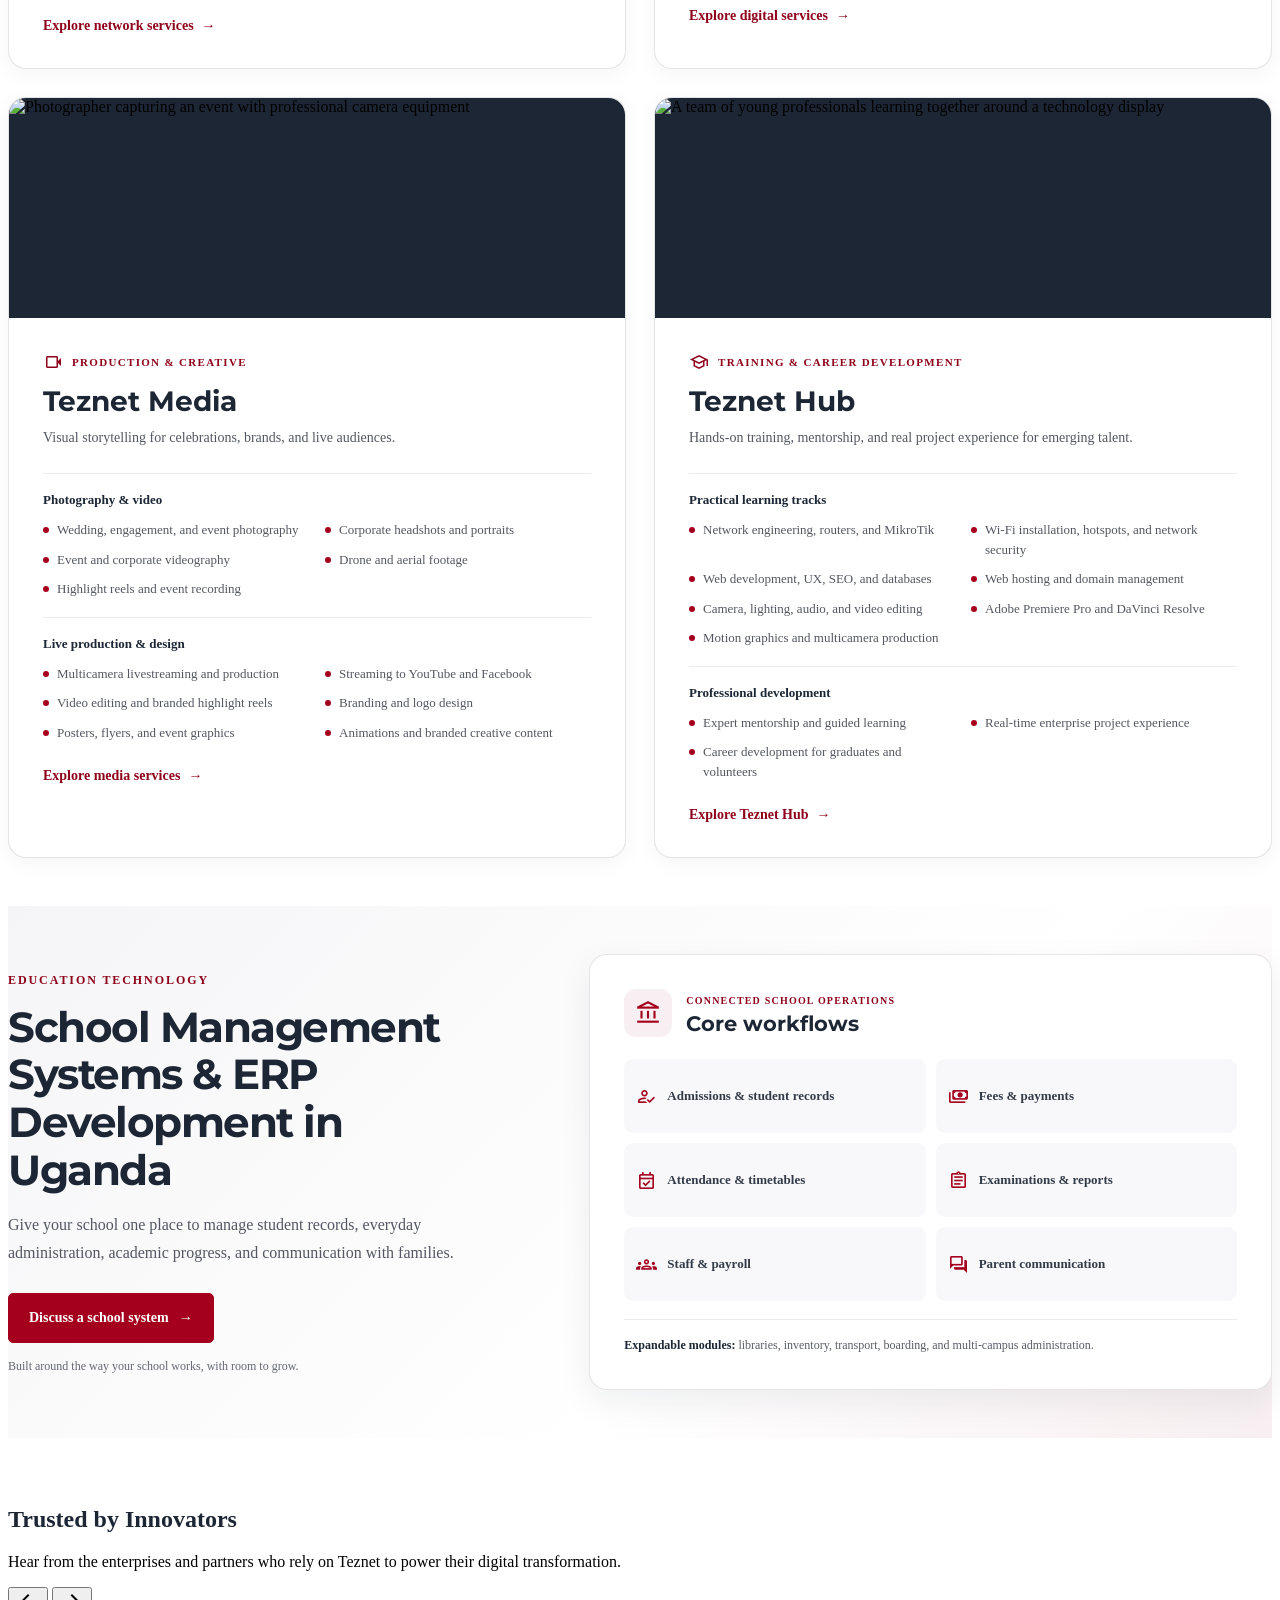
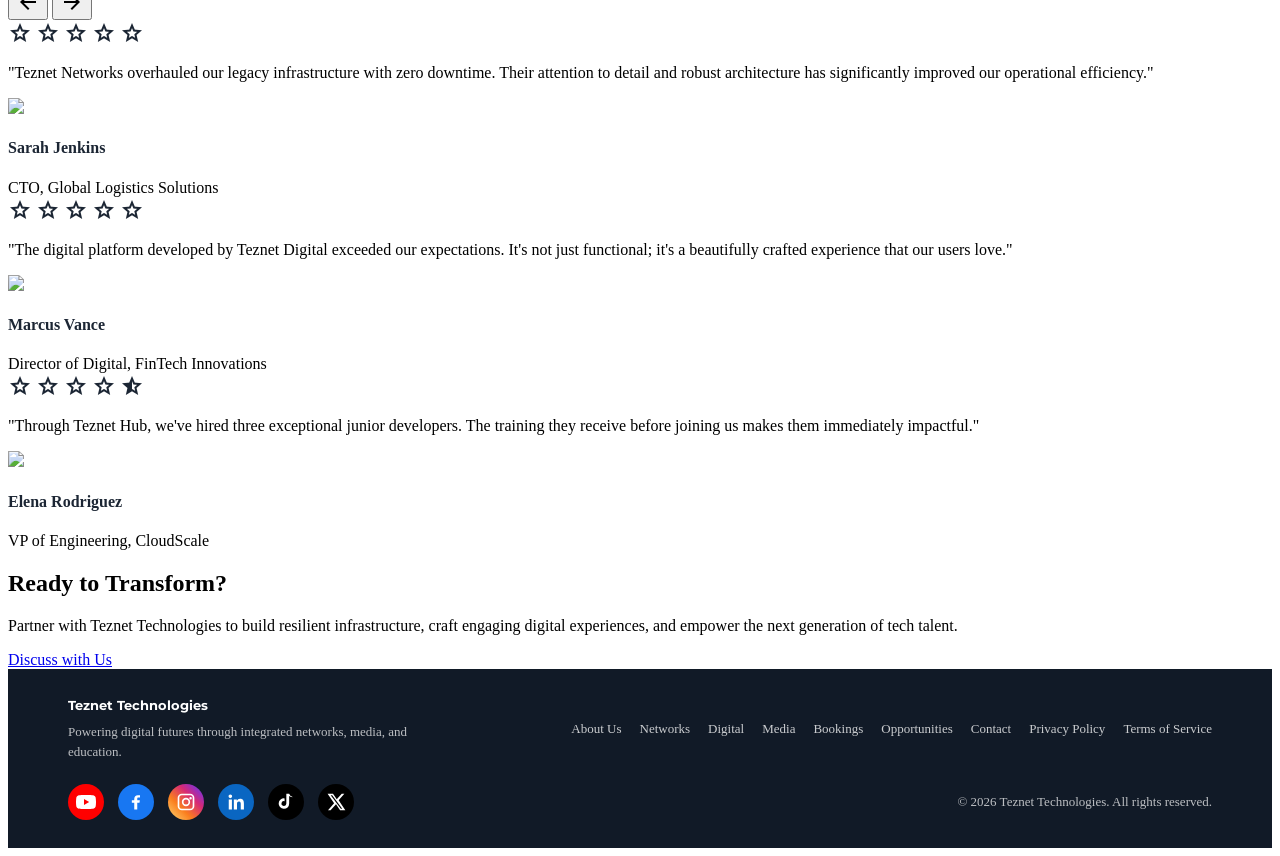
==== commit 5497594c: "Add files via upload" ====
--- a/index.html
+++ b/index.html
@@ -477,7 +477,11 @@
       <a href="terms.html#privacy-data">Privacy Policy</a>
       <a href="terms.html">Terms of Service</a>
     </nav>
-    <div class="about-footer__extras"><a class="about-footer__social-link" href="https://www.youtube.com/@teznetmedia" target="_blank" rel="noopener noreferrer" aria-label="Teznet Media on YouTube" title="Teznet Media on YouTube"><svg viewBox="0 0 24 24" aria-hidden="true" focusable="false"><path d="M23.5 6.2a3 3 0 0 0-2.1-2.1C19.5 3.5 12 3.5 12 3.5s-7.5 0-9.4.6A3 3 0 0 0 .5 6.2 31 31 0 0 0 0 12a31 31 0 0 0 .5 5.8 3 3 0 0 0 2.1 2.1c1.9.6 9.4.6 9.4.6s7.5 0 9.4-.6a3 3 0 0 0 2.1-2.1A31 31 0 0 0 24 12a31 31 0 0 0-.5-5.8ZM9.6 15.6V8.4L15.8 12l-6.2 3.6Z"/></svg></a></div>
+    <div class="about-footer__extras"><a class="about-footer__social-link" href="https://www.youtube.com/@teznetmedia" target="_blank" rel="noopener noreferrer" aria-label="Teznet Media on YouTube" title="Teznet Media on YouTube"><svg viewBox="0 0 24 24" aria-hidden="true" focusable="false"><path d="M23.5 6.2a3 3 0 0 0-2.1-2.1C19.5 3.5 12 3.5 12 3.5s-7.5 0-9.4.6A3 3 0 0 0 .5 6.2 31 31 0 0 0 0 12a31 31 0 0 0 .5 5.8 3 3 0 0 0 2.1 2.1c1.9.6 9.4.6 9.4.6s7.5 0 9.4-.6a3 3 0 0 0 2.1-2.1A31 31 0 0 0 24 12a31 31 0 0 0-.5-5.8ZM9.6 15.6V8.4L15.8 12l-6.2 3.6Z"/></svg></a><span class="about-footer__social-link about-footer__social-link--placeholder about-footer__social-link--facebook" role="img" aria-label="Facebook (link coming soon)" title="Facebook (link coming soon)"><svg viewBox="0 0 24 24" aria-hidden="true" focusable="false"><path d="M13.5 21v-8h2.7l.4-3h-3.1V8.1c0-.9.3-1.5 1.6-1.5h1.7V3.9c-.3 0-1.4-.1-2.6-.1-2.6 0-4.3 1.6-4.3 4.5V10H7v3h2.9v8h3.6Z"/></svg></span>
+<span class="about-footer__social-link about-footer__social-link--placeholder about-footer__social-link--instagram" role="img" aria-label="Instagram (link coming soon)" title="Instagram (link coming soon)"><svg viewBox="0 0 24 24" aria-hidden="true" focusable="false"><path fill-rule="evenodd" d="M7 2h10a5 5 0 0 1 5 5v10a5 5 0 0 1-5 5H7a5 5 0 0 1-5-5V7a5 5 0 0 1 5-5Zm0 2a3 3 0 0 0-3 3v10a3 3 0 0 0 3 3h10a3 3 0 0 0 3-3V7a3 3 0 0 0-3-3H7Zm5 3a5 5 0 1 1 0 10 5 5 0 0 1 0-10Zm0 2a3 3 0 1 0 0 6 3 3 0 0 0 0-6Zm5.5-3a1.5 1.5 0 1 1 0 3 1.5 1.5 0 0 1 0-3Z"/></svg></span>
+<span class="about-footer__social-link about-footer__social-link--placeholder about-footer__social-link--linkedin" role="img" aria-label="LinkedIn (link coming soon)" title="LinkedIn (link coming soon)"><svg viewBox="0 0 24 24" aria-hidden="true" focusable="false"><path d="M5.2 3a2.2 2.2 0 1 0 0 4.4 2.2 2.2 0 0 0 0-4.4ZM3.3 9h3.8v12H3.3V9Zm6.1 0H13v1.6h.1A4.1 4.1 0 0 1 16.8 8c4 0 4.7 2.6 4.7 6V21h-3.8v-6.2c0-1.5 0-3.4-2.1-3.4s-2.4 1.6-2.4 3.3V21H9.4V9Z"/></svg></span>
+<span class="about-footer__social-link about-footer__social-link--placeholder about-footer__social-link--tiktok" role="img" aria-label="TikTok (link coming soon)" title="TikTok (link coming soon)"><svg viewBox="0 0 24 24" aria-hidden="true" focusable="false"><path d="M19.6 6.2a5.8 5.8 0 0 1-3.8-1.4v9.1a6.3 6.3 0 1 1-5.5-6.2v3.4a2.9 2.9 0 1 0 2.1 2.8V2h3.4a5.8 5.8 0 0 0 3.8 3.8v.4Z"/></svg></span>
+<span class="about-footer__social-link about-footer__social-link--placeholder about-footer__social-link--x" role="img" aria-label="X (link coming soon)" title="X (link coming soon)"><svg viewBox="0 0 24 24" aria-hidden="true" focusable="false"><path d="M18.9 2H22l-6.8 7.8L23.2 22h-6.3L12 14.6 5.5 22H2.4l7.3-8.4L1.9 2h6.5l4.5 6.8L18.9 2Zm-1.1 18h1.7L7.4 3.9H5.6L17.8 20Z"/></svg></span></div>
     <span>© 2026 Teznet Technologies. All rights reserved.</span>
   </footer>
 <script>
--- a/site-layout.css
+++ b/site-layout.css
@@ -1031,9 +1031,34 @@
   transition: background-color 160ms ease, transform 160ms ease;
 }
 
-.about-footer__social-link:hover {
+.about-footer__social-link:hover:not(.about-footer__social-link--placeholder) {
   background: #cc0000;
   transform: translateY(-2px);
+}
+
+.about-footer__social-link--placeholder {
+  cursor: default;
+}
+
+.about-footer__social-link--facebook {
+  background: #1877f2;
+}
+
+.about-footer__social-link--instagram {
+  background: linear-gradient(45deg, #feda75, #fa7e1e 35%, #d62976 65%, #962fbf 82%, #4f5bd5);
+}
+
+.about-footer__social-link--linkedin {
+  background: #0a66c2;
+}
+
+.about-footer__social-link--tiktok,
+.about-footer__social-link--x {
+  background: #000;
+}
+
+.about-footer__social-link--placeholder:hover {
+  filter: brightness(0.86);
 }
 
 .about-footer__social-link:focus-visible {
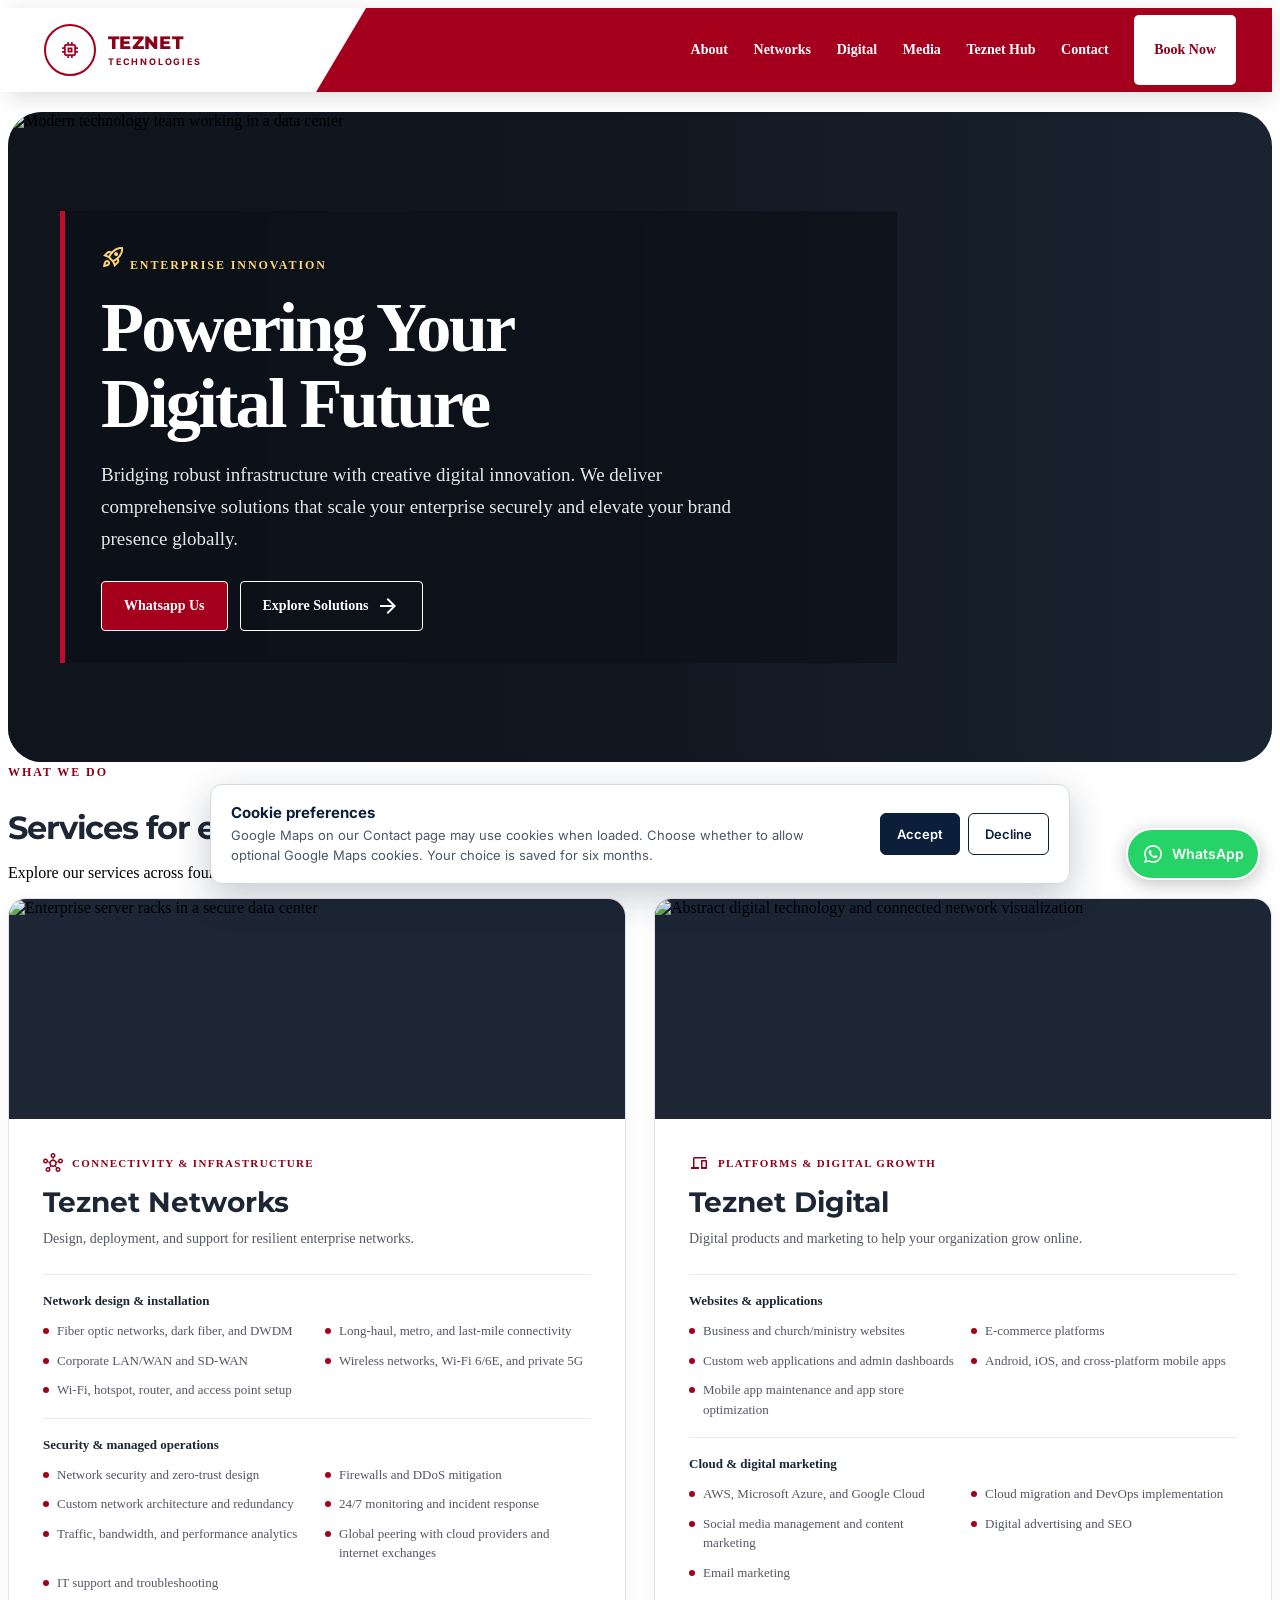
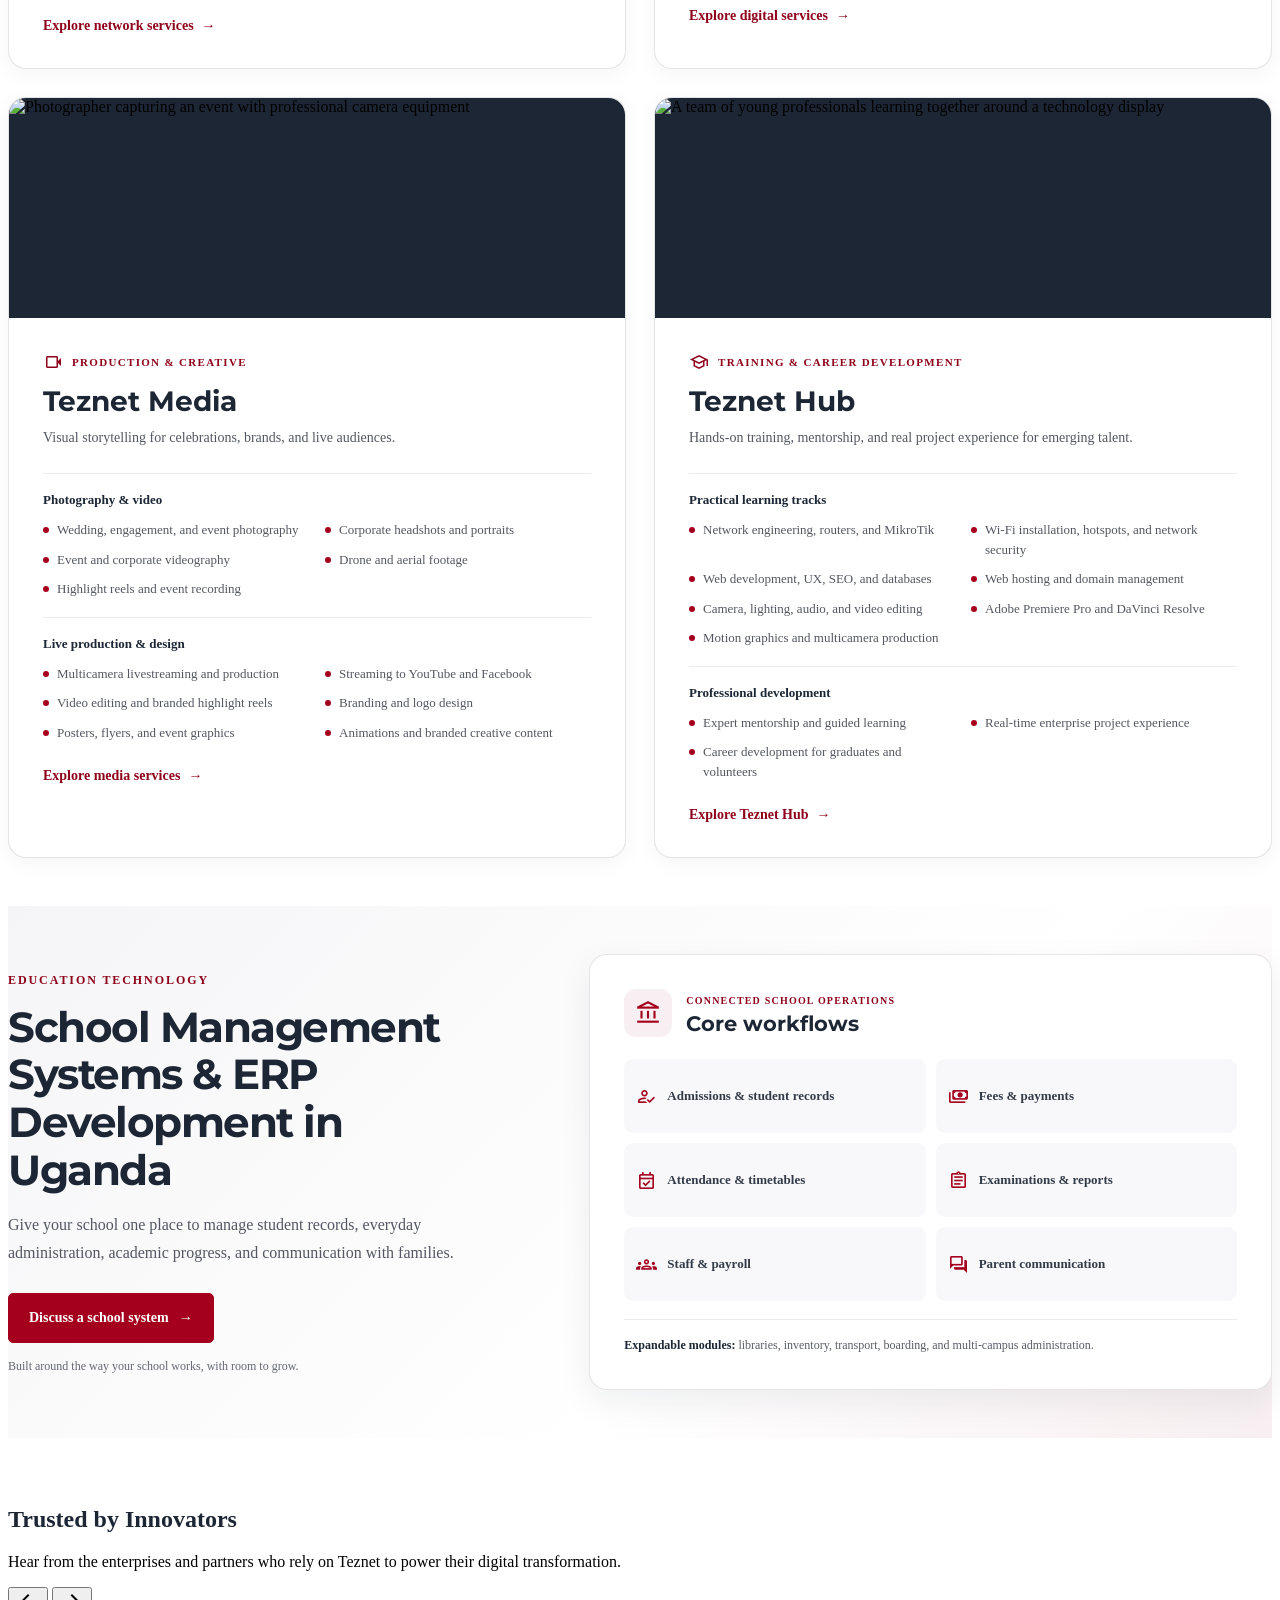
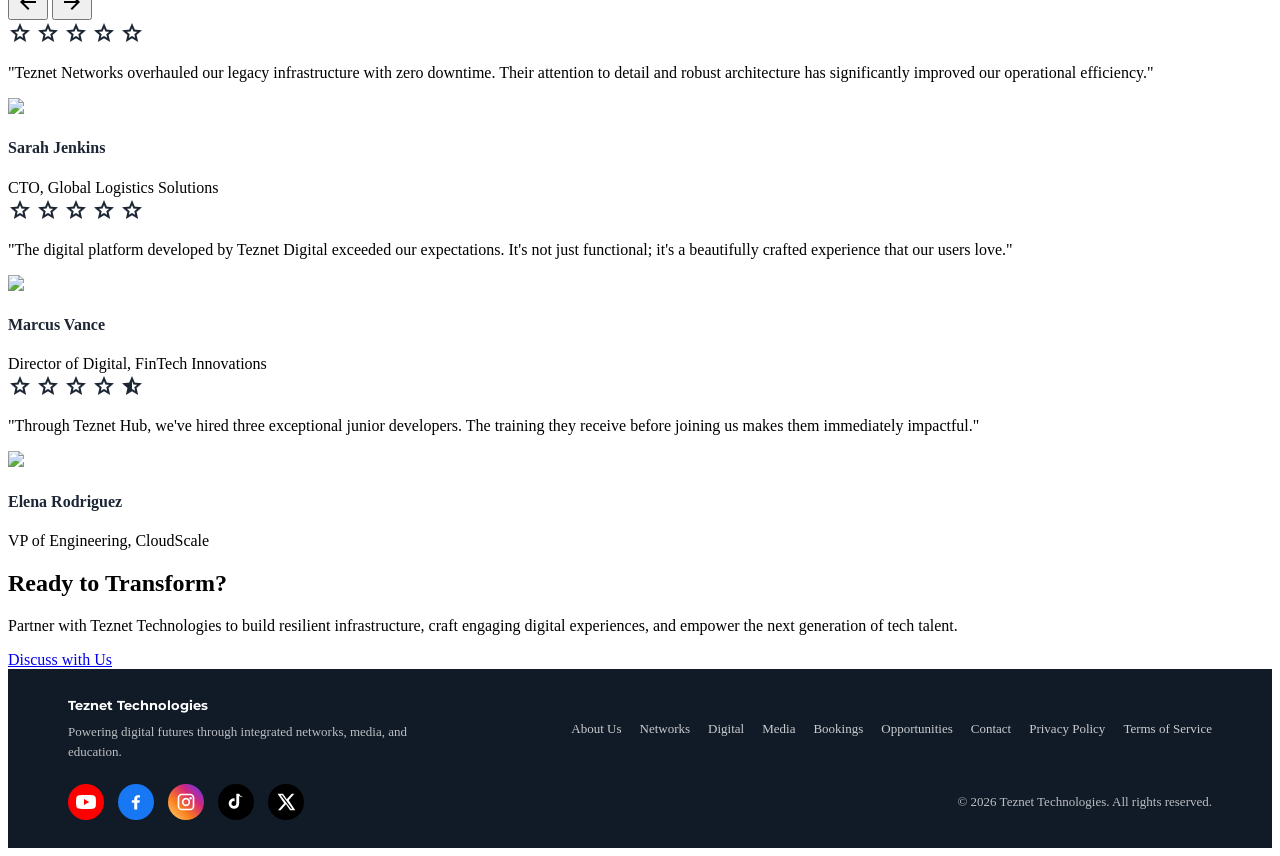
==== commit 2106a611: "Add files via upload" ====
--- a/index.html
+++ b/index.html
@@ -477,10 +477,9 @@
       <a href="terms.html#privacy-data">Privacy Policy</a>
       <a href="terms.html">Terms of Service</a>
     </nav>
-    <div class="about-footer__extras"><a class="about-footer__social-link" href="https://www.youtube.com/@teznetmedia" target="_blank" rel="noopener noreferrer" aria-label="Teznet Media on YouTube" title="Teznet Media on YouTube"><svg viewBox="0 0 24 24" aria-hidden="true" focusable="false"><path d="M23.5 6.2a3 3 0 0 0-2.1-2.1C19.5 3.5 12 3.5 12 3.5s-7.5 0-9.4.6A3 3 0 0 0 .5 6.2 31 31 0 0 0 0 12a31 31 0 0 0 .5 5.8 3 3 0 0 0 2.1 2.1c1.9.6 9.4.6 9.4.6s7.5 0 9.4-.6a3 3 0 0 0 2.1-2.1A31 31 0 0 0 24 12a31 31 0 0 0-.5-5.8ZM9.6 15.6V8.4L15.8 12l-6.2 3.6Z"/></svg></a><span class="about-footer__social-link about-footer__social-link--placeholder about-footer__social-link--facebook" role="img" aria-label="Facebook (link coming soon)" title="Facebook (link coming soon)"><svg viewBox="0 0 24 24" aria-hidden="true" focusable="false"><path d="M13.5 21v-8h2.7l.4-3h-3.1V8.1c0-.9.3-1.5 1.6-1.5h1.7V3.9c-.3 0-1.4-.1-2.6-.1-2.6 0-4.3 1.6-4.3 4.5V10H7v3h2.9v8h3.6Z"/></svg></span>
-<span class="about-footer__social-link about-footer__social-link--placeholder about-footer__social-link--instagram" role="img" aria-label="Instagram (link coming soon)" title="Instagram (link coming soon)"><svg viewBox="0 0 24 24" aria-hidden="true" focusable="false"><path fill-rule="evenodd" d="M7 2h10a5 5 0 0 1 5 5v10a5 5 0 0 1-5 5H7a5 5 0 0 1-5-5V7a5 5 0 0 1 5-5Zm0 2a3 3 0 0 0-3 3v10a3 3 0 0 0 3 3h10a3 3 0 0 0 3-3V7a3 3 0 0 0-3-3H7Zm5 3a5 5 0 1 1 0 10 5 5 0 0 1 0-10Zm0 2a3 3 0 1 0 0 6 3 3 0 0 0 0-6Zm5.5-3a1.5 1.5 0 1 1 0 3 1.5 1.5 0 0 1 0-3Z"/></svg></span>
-<span class="about-footer__social-link about-footer__social-link--placeholder about-footer__social-link--linkedin" role="img" aria-label="LinkedIn (link coming soon)" title="LinkedIn (link coming soon)"><svg viewBox="0 0 24 24" aria-hidden="true" focusable="false"><path d="M5.2 3a2.2 2.2 0 1 0 0 4.4 2.2 2.2 0 0 0 0-4.4ZM3.3 9h3.8v12H3.3V9Zm6.1 0H13v1.6h.1A4.1 4.1 0 0 1 16.8 8c4 0 4.7 2.6 4.7 6V21h-3.8v-6.2c0-1.5 0-3.4-2.1-3.4s-2.4 1.6-2.4 3.3V21H9.4V9Z"/></svg></span>
-<span class="about-footer__social-link about-footer__social-link--placeholder about-footer__social-link--tiktok" role="img" aria-label="TikTok (link coming soon)" title="TikTok (link coming soon)"><svg viewBox="0 0 24 24" aria-hidden="true" focusable="false"><path d="M19.6 6.2a5.8 5.8 0 0 1-3.8-1.4v9.1a6.3 6.3 0 1 1-5.5-6.2v3.4a2.9 2.9 0 1 0 2.1 2.8V2h3.4a5.8 5.8 0 0 0 3.8 3.8v.4Z"/></svg></span>
+    <div class="about-footer__extras"><a class="about-footer__social-link" href="https://www.youtube.com/@teznetmedia" target="_blank" rel="noopener noreferrer" aria-label="Teznet Media on YouTube" title="Teznet Media on YouTube"><svg viewBox="0 0 24 24" aria-hidden="true" focusable="false"><path d="M23.5 6.2a3 3 0 0 0-2.1-2.1C19.5 3.5 12 3.5 12 3.5s-7.5 0-9.4.6A3 3 0 0 0 .5 6.2 31 31 0 0 0 0 12a31 31 0 0 0 .5 5.8 3 3 0 0 0 2.1 2.1c1.9.6 9.4.6 9.4.6s7.5 0 9.4-.6a3 3 0 0 0 2.1-2.1A31 31 0 0 0 24 12a31 31 0 0 0-.5-5.8ZM9.6 15.6V8.4L15.8 12l-6.2 3.6Z"/></svg></a><span class="about-footer__social-link about-footer__social-link--placeholder about-footer__social-link--facebook" role="img" aria-label="Facebook (link coming soon)" title="Facebook (link coming soon)"><svg viewBox="0 0 24 24" aria-hidden="true" focusable="false"><path d="M13.5 21v-8h2.7l.4-3h-3.1V8.1c0-.9.3-1.5 1.6-1.5h1.7V3.9c-.3 0-1.4-.1-2.6-.1-2.6 0-4.3 1.6-4.3 4.5V10H7v3h2.9v8h3.6Z"/></svg></span>
+<span class="about-footer__social-link about-footer__social-link--placeholder about-footer__social-link--instagram" role="img" aria-label="Instagram (link coming soon)" title="Instagram (link coming soon)"><svg viewBox="0 0 24 24" aria-hidden="true" focusable="false"><path fill-rule="evenodd" d="M7 2h10a5 5 0 0 1 5 5v10a5 5 0 0 1-5 5H7a5 5 0 0 1-5-5V7a5 5 0 0 1 5-5Zm0 2a3 3 0 0 0-3 3v10a3 3 0 0 0 3 3h10a3 3 0 0 0 3-3V7a3 3 0 0 0-3-3H7Zm5 3a5 5 0 1 1 0 10 5 5 0 0 1 0-10Zm0 2a3 3 0 1 0 0 6 3 3 0 0 0 0-6Zm5.5-3a1.5 1.5 0 1 1 0 3 1.5 1.5 0 0 1 0-3Z"/></svg></span>
+<span class="about-footer__social-link about-footer__social-link--placeholder about-footer__social-link--tiktok" role="img" aria-label="TikTok (link coming soon)" title="TikTok (link coming soon)"><svg viewBox="0 0 24 24" aria-hidden="true" focusable="false"><path d="M19.6 6.2a5.8 5.8 0 0 1-3.8-1.4v9.1a6.3 6.3 0 1 1-5.5-6.2v3.4a2.9 2.9 0 1 0 2.1 2.8V2h3.4a5.8 5.8 0 0 0 3.8 3.8v.4Z"/></svg></span>
 <span class="about-footer__social-link about-footer__social-link--placeholder about-footer__social-link--x" role="img" aria-label="X (link coming soon)" title="X (link coming soon)"><svg viewBox="0 0 24 24" aria-hidden="true" focusable="false"><path d="M18.9 2H22l-6.8 7.8L23.2 22h-6.3L12 14.6 5.5 22H2.4l7.3-8.4L1.9 2h6.5l4.5 6.8L18.9 2Zm-1.1 18h1.7L7.4 3.9H5.6L17.8 20Z"/></svg></span></div>
     <span>© 2026 Teznet Technologies. All rights reserved.</span>
   </footer>
--- a/site-layout.css
+++ b/site-layout.css
@@ -1048,10 +1048,6 @@
   background: linear-gradient(45deg, #feda75, #fa7e1e 35%, #d62976 65%, #962fbf 82%, #4f5bd5);
 }
 
-.about-footer__social-link--linkedin {
-  background: #0a66c2;
-}
-
 .about-footer__social-link--tiktok,
 .about-footer__social-link--x {
   background: #000;
@@ -1116,6 +1112,16 @@
     flex-wrap: wrap;
     align-items: center;
     gap: 14px;
+  }
+
+  .about-footer__social-link {
+    width: 30px;
+    height: 30px;
+  }
+
+  .about-footer__social-link svg {
+    width: 16px;
+    height: 16px;
   }
 
   .about-footer > span {
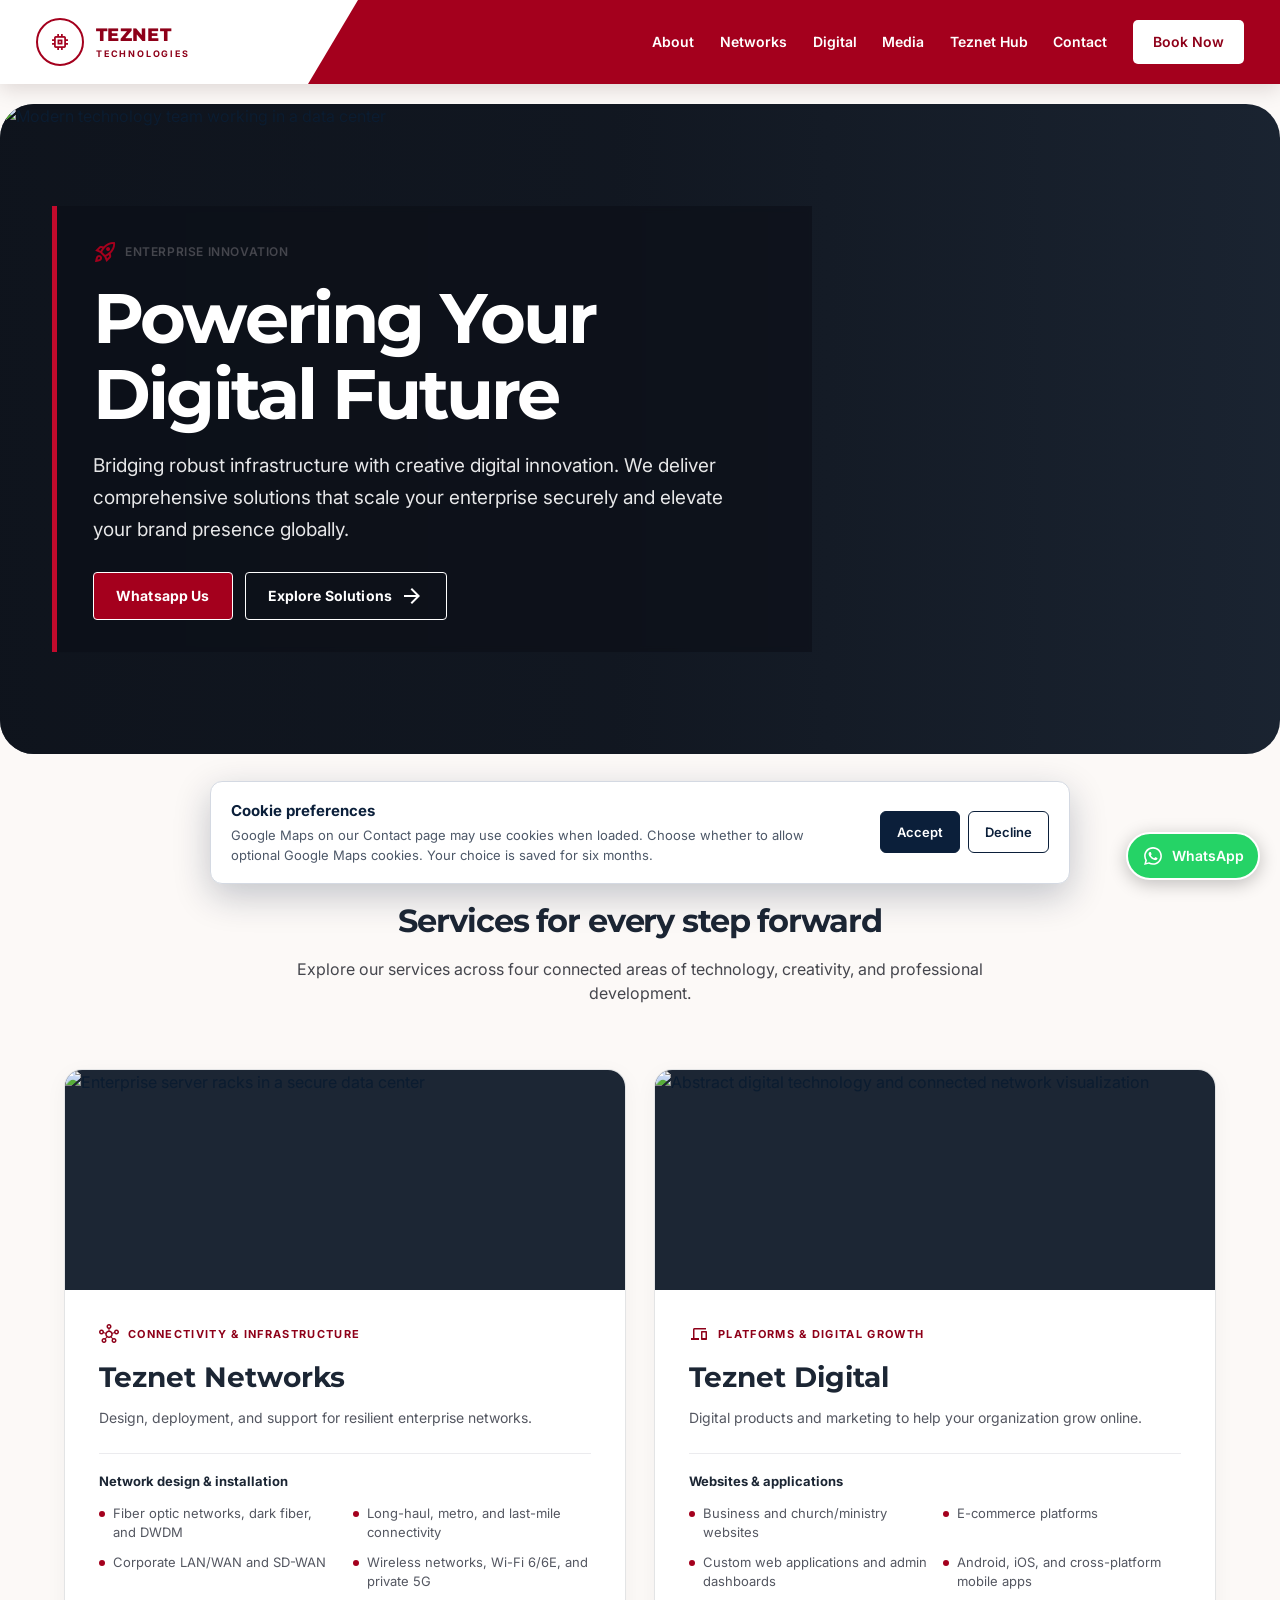
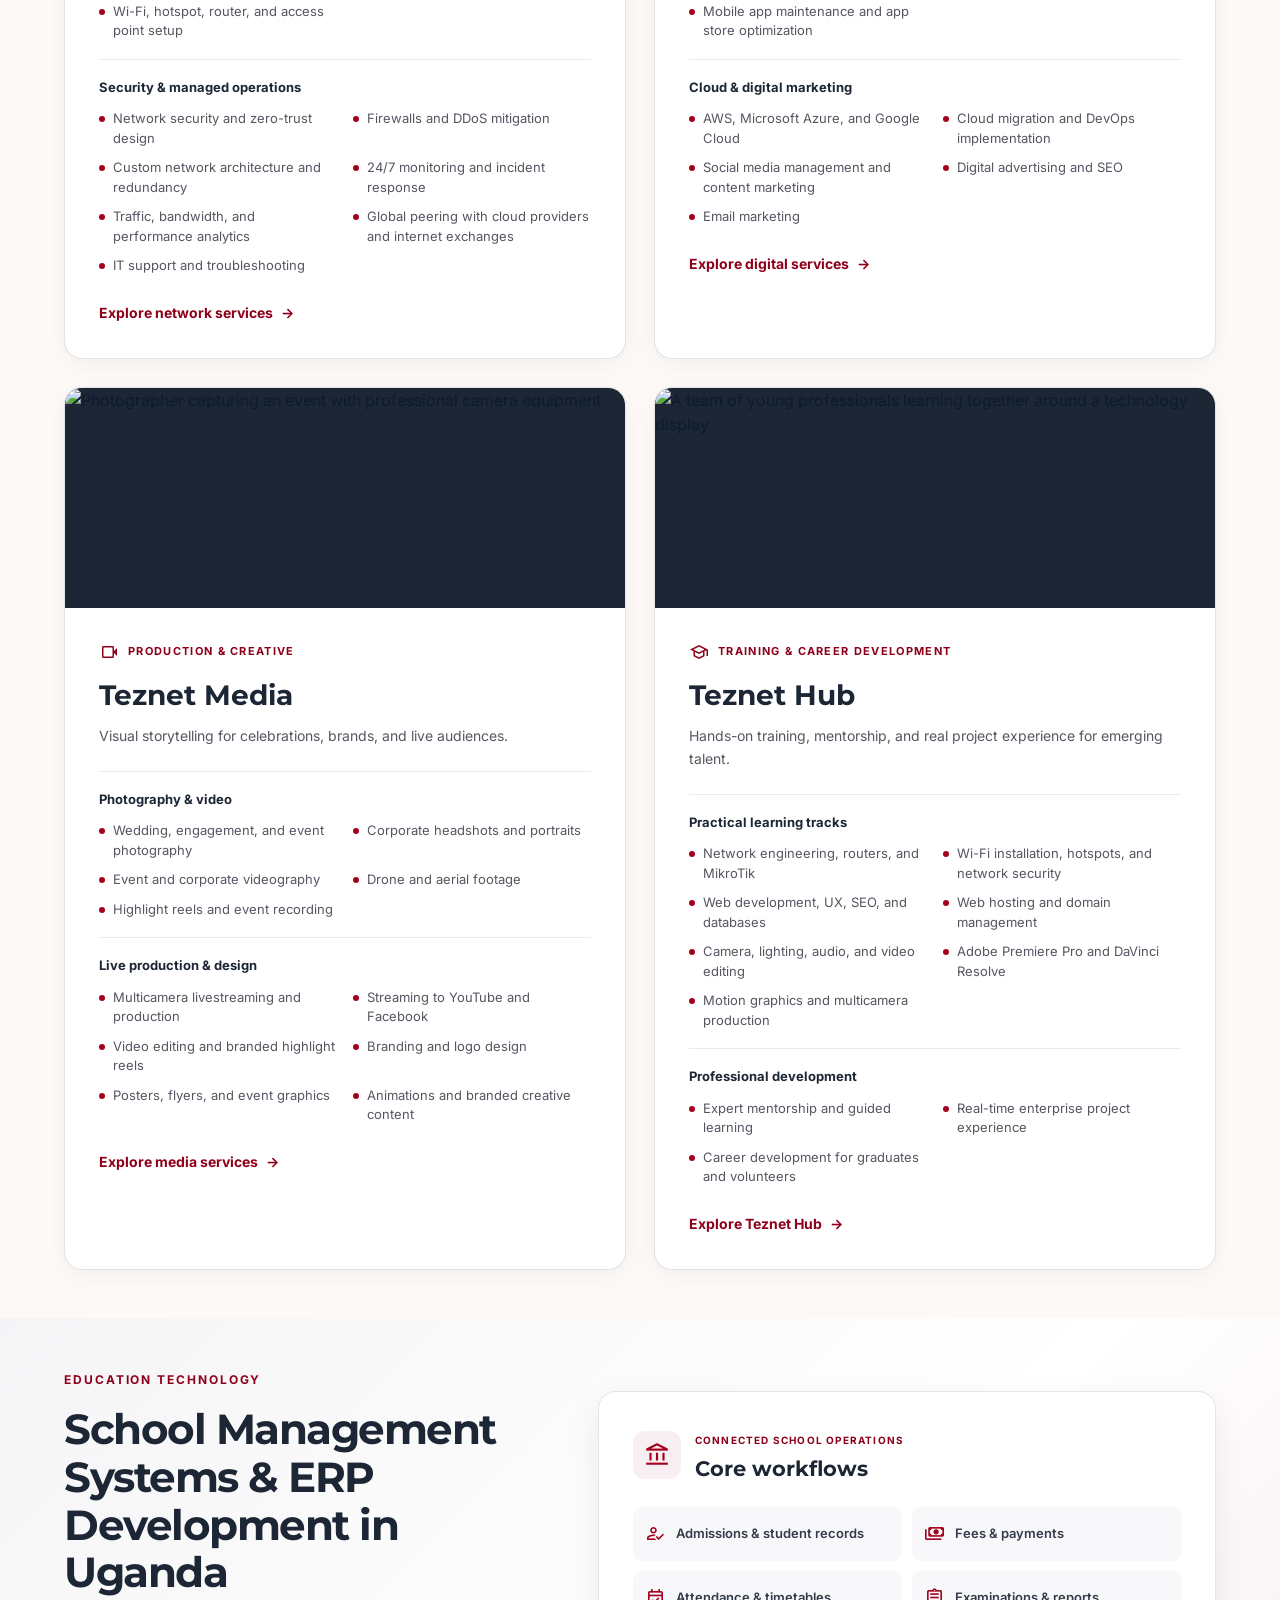
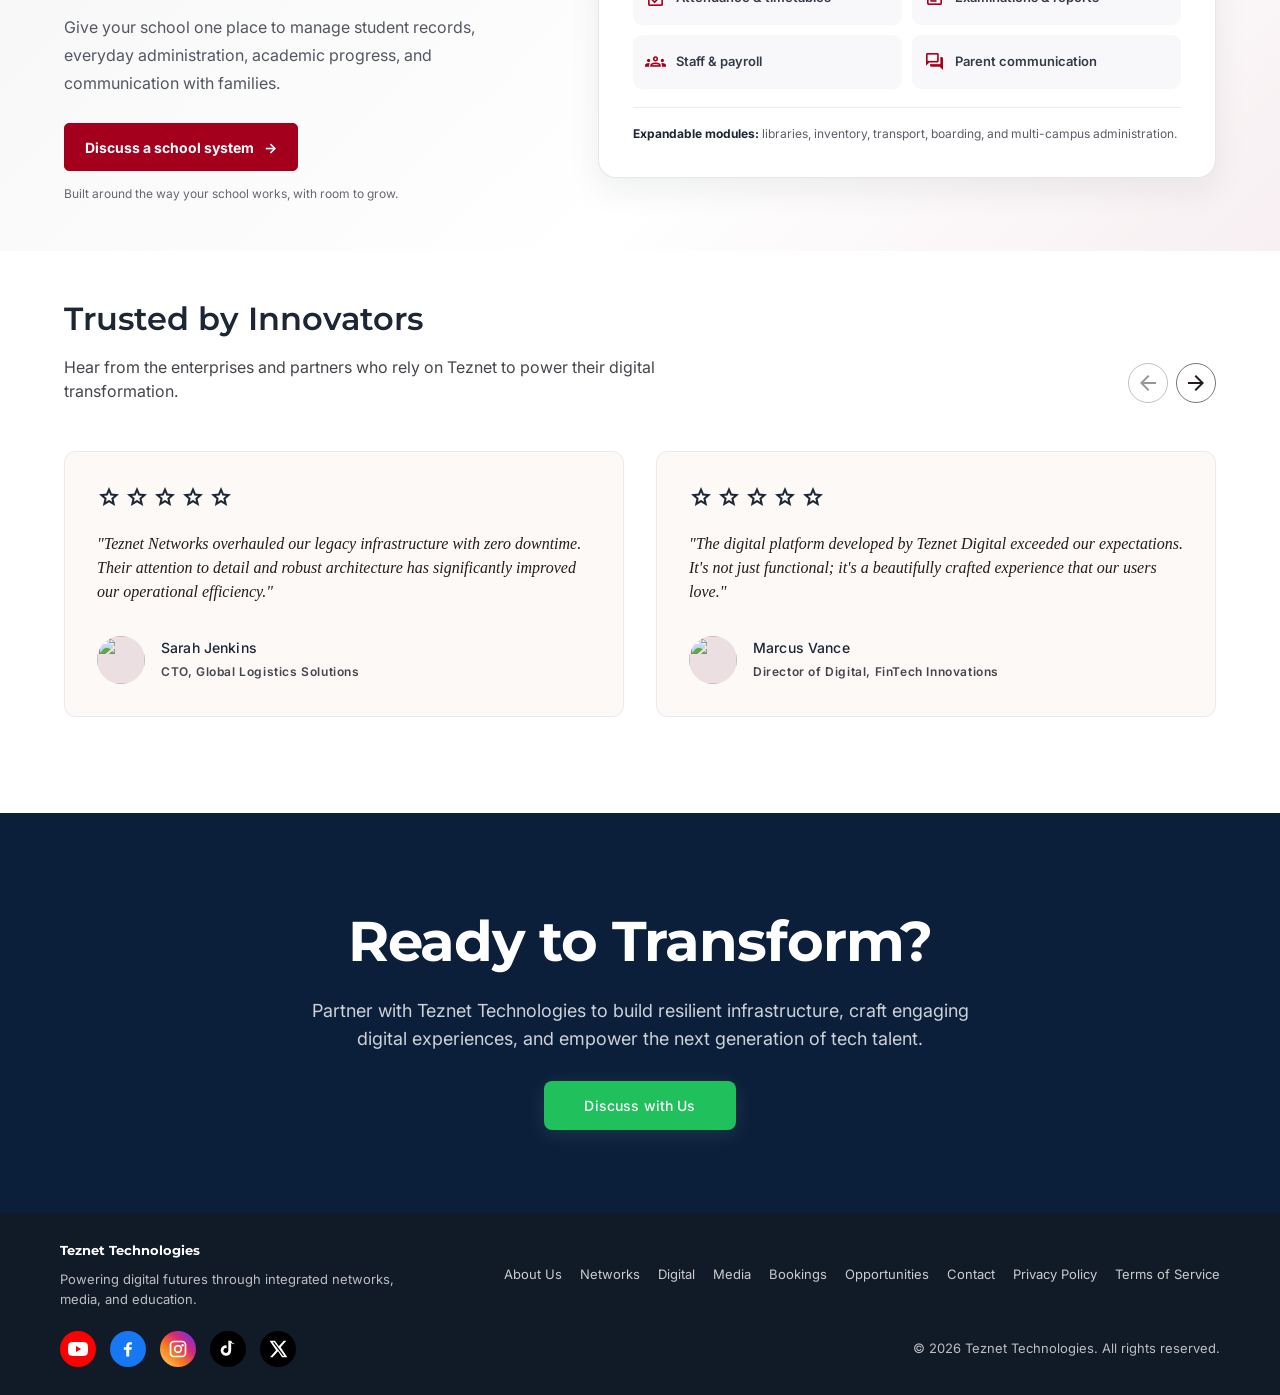
==== commit 3b689e4b: "Add files via upload" ====
--- a/index.html
+++ b/index.html
@@ -6,168 +6,12 @@
 <link rel="icon" type="image/png" href="Favicon/Favicon.png?v=2"/>
 <link rel="apple-touch-icon" href="Favicon/Favicon.png?v=2"/>
 <title>Teznet Technologies | Powering Your Digital Future</title>
-<script src="https://cdn.tailwindcss.com?plugins=forms,container-queries"></script>
+<link href="tailwind.css" rel="stylesheet"/>
+<link href="tailwind-home.css" rel="stylesheet"/>
 <link href="https://fonts.googleapis.com/css2?family=Montserrat:wght@400;600;700&amp;family=Inter:wght@400;500;600&amp;display=swap" rel="stylesheet"/>
 <link href="https://fonts.googleapis.com/css2?family=Material+Symbols+Outlined:wght,FILL@100..700,0..1&amp;display=swap" rel="stylesheet"/>
 <link href="https://fonts.googleapis.com/css2?family=Material+Symbols+Outlined:wght,FILL@100..700,0..1&amp;display=swap" rel="stylesheet"/>
-<script id="tailwind-config">
-        tailwind.config = {
-          darkMode: "class",
-          theme: {
-            extend: {
-              "colors": {
-                      "surface-container": "#f3e9eb",
-                      "on-secondary-container": "#fffbff",
-                      "surface": "#fcf9f7",
-                      "tertiary-container": "#001f26",
-                      "on-error": "#ffffff",
-                      "secondary": "#a4001d",
-                      "surface-dim": "#eadfe0",
-                      "on-surface-variant": "#45464d",
-                      "on-tertiary-fixed-variant": "#004e5c",
-                      "on-surface": "#241b1d",
-                      "on-primary-fixed": "#131b2e",
-                      "inverse-on-surface": "#eaf1ff",
-                      "error": "#ba1a1a",
-                      "tertiary-fixed": "#acedff",
-                      "surface-container-lowest": "#ffffff",
-                      "tertiary-fixed-dim": "#f2bd45",
-                      "primary": "#8e0019",
-                      "on-background": "#0b1c30",
-                      "on-primary-fixed-variant": "#3f465c",
-                      "primary-container": "#790016",
-                      "secondary-fixed-dim": "#d2bbff",
-                      "surface-container-high": "#ebdfe1",
-                      "outline-variant": "#c6c6cd",
-                      "surface-container-highest": "#e5d6d9",
-                      "surface-tint": "#565e74",
-                      "on-primary": "#ffffff",
-                      "tertiary": "#000000",
-                      "surface-variant": "#d3e4fe",
-                      "inverse-primary": "#bec6e0",
-                      "inverse-surface": "#213145",
-                      "on-secondary-fixed-variant": "#5a00c6",
-                      "on-secondary-fixed": "#25005a",
-                      "on-secondary": "#ffffff",
-                      "on-primary-container": "#7c839b",
-                      "surface-container-low": "#eff4ff",
-                      "background": "#fcf9f7",
-                      "on-tertiary-container": "#0090a9",
-                      "secondary-container": "#c20a2c",
-                      "secondary-fixed": "#f6d9de",
-                      "on-tertiary-fixed": "#001f26",
-                      "primary-fixed-dim": "#bec6e0",
-                      "outline": "#76777d",
-                      "surface-bright": "#f8f9ff",
-                      "primary-fixed": "#dae2fd",
-                      "on-error-container": "#93000a",
-                      "error-container": "#ffdad6",
-                      "on-tertiary": "#ffffff"
-              },
-              "borderRadius": {
-                      "DEFAULT": "0.25rem",
-                      "lg": "0.5rem",
-                      "xl": "0.75rem",
-                      "full": "9999px"
-              },
-              "spacing": {
-                      "container-max": "1280px",
-                      "margin-mobile": "20px",
-                      "unit": "8px",
-                      "margin-desktop": "64px",
-                      "gutter": "24px"
-              },
-              "fontFamily": {
-                      "body-md": [
-                              "Inter"
-                      ],
-                      "body-lg": [
-                              "Inter"
-                      ],
-                      "label-md": [
-                              "Inter"
-                      ],
-                      "headline-lg": [
-                              "Montserrat"
-                      ],
-                      "headline-md": [
-                              "Montserrat"
-                      ],
-                      "display-lg": [
-                              "Montserrat"
-                      ],
-                      "label-sm": [
-                              "Inter"
-                      ],
-                      "headline-lg-mobile": [
-                              "Montserrat"
-                      ]
-              },
-              "fontSize": {
-                      "body-md": [
-                              "16px",
-                              {
-                                      "lineHeight": "24px",
-                                      "fontWeight": "400"
-                              }
-                      ],
-                      "body-lg": [
-                              "18px",
-                              {
-                                      "lineHeight": "28px",
-                                      "fontWeight": "400"
-                              }
-                      ],
-                      "label-md": [
-                              "14px",
-                              {
-                                      "lineHeight": "20px",
-                                      "letterSpacing": "0.01em",
-                                      "fontWeight": "500"
-                              }
-                      ],
-                      "headline-lg": [
-                              "32px",
-                              {
-                                      "lineHeight": "40px",
-                                      "fontWeight": "600"
-                              }
-                      ],
-                      "headline-md": [
-                              "24px",
-                              {
-                                      "lineHeight": "32px",
-                                      "fontWeight": "600"
-                              }
-                      ],
-                      "display-lg": [
-                              "56px",
-                              {
-                                      "lineHeight": "64px",
-                                      "letterSpacing": "-0.02em",
-                                      "fontWeight": "700"
-                              }
-                      ],
-                      "label-sm": [
-                              "12px",
-                              {
-                                      "lineHeight": "16px",
-                                      "letterSpacing": "0.05em",
-                                      "fontWeight": "600"
-                              }
-                      ],
-                      "headline-lg-mobile": [
-                              "24px",
-                              {
-                                      "lineHeight": "32px",
-                                      "fontWeight": "600"
-                              }
-                      ]
-              }
-      },
-          },
-        }
-      </script>
+
 <link href="site-layout.css" rel="stylesheet"/>
 </head>
 <body class="home-page bg-background text-on-background font-body-md antialiased overflow-x-hidden">
@@ -368,25 +212,25 @@
 </div>
 </section>
 <!-- Testimonials Section -->
-<section class="py-24 bg-surface-container-lowest relative">
+<section class="py-24 bg-surface-container-lowest relative" aria-labelledby="testimonials-title" data-testimonials>
 <div class="max-w-container-max mx-auto px-margin-mobile md:px-margin-desktop">
 <div class="flex flex-col md:flex-row justify-between items-end mb-12 gap-6">
 <div class="max-w-2xl">
-<h2 class="font-headline-lg text-headline-lg text-primary mb-4">Trusted by Innovators</h2>
+<h2 id="testimonials-title" class="font-headline-lg text-headline-lg text-primary mb-4">Trusted by Innovators</h2>
 <p class="font-body-md text-body-md text-on-surface-variant">Hear from the enterprises and partners who rely on Teznet to power their digital transformation.</p>
 </div>
-<div class="flex gap-2">
-<button class="w-10 h-10 rounded-full border border-outline flex items-center justify-center hover:bg-surface-container-low transition-colors text-on-surface">
-<span class="material-symbols-outlined">arrow_back</span>
+<div class="flex gap-2" role="group" aria-label="Testimonial navigation">
+<button type="button" class="w-10 h-10 rounded-full border border-outline flex items-center justify-center hover:bg-surface-container-low transition-colors text-on-surface" data-testimonials-prev aria-label="Previous testimonials" disabled>
+<span class="material-symbols-outlined" aria-hidden="true">arrow_back</span>
 </button>
-<button class="w-10 h-10 rounded-full border border-outline flex items-center justify-center hover:bg-surface-container-low transition-colors text-on-surface">
-<span class="material-symbols-outlined">arrow_forward</span>
+<button type="button" class="w-10 h-10 rounded-full border border-outline flex items-center justify-center hover:bg-surface-container-low transition-colors text-on-surface" data-testimonials-next aria-label="Next testimonials">
+<span class="material-symbols-outlined" aria-hidden="true">arrow_forward</span>
 </button>
 </div>
 </div>
-<div class="grid grid-cols-1 md:grid-cols-2 lg:grid-cols-3 gap-8">
+<div class="testimonials-track" data-testimonials-track role="region" aria-label="Customer testimonials" tabindex="0">
 <!-- Testimonial 1 -->
-<div class="bg-surface rounded-xl p-8 border border-outline-variant/30">
+<article class="testimonials-track__slide bg-surface rounded-xl p-8 border border-outline-variant/30" role="group" aria-roledescription="slide" aria-label="1 of 3">
 <div class="flex gap-1 text-secondary mb-6">
 <span class="material-symbols-outlined text-[20px]" data-weight="fill">star</span>
 <span class="material-symbols-outlined text-[20px]" data-weight="fill">star</span>
@@ -404,9 +248,9 @@
 <span class="font-label-sm text-label-sm text-on-surface-variant">CTO, Global Logistics Solutions</span>
 </div>
 </div>
-</div>
+</article>
 <!-- Testimonial 2 -->
-<div class="bg-surface rounded-xl p-8 border border-outline-variant/30">
+<article class="testimonials-track__slide bg-surface rounded-xl p-8 border border-outline-variant/30" role="group" aria-roledescription="slide" aria-label="2 of 3">
 <div class="flex gap-1 text-secondary mb-6">
 <span class="material-symbols-outlined text-[20px]" data-weight="fill">star</span>
 <span class="material-symbols-outlined text-[20px]" data-weight="fill">star</span>
@@ -424,9 +268,9 @@
 <span class="font-label-sm text-label-sm text-on-surface-variant">Director of Digital, FinTech Innovations</span>
 </div>
 </div>
-</div>
+</article>
 <!-- Testimonial 3 -->
-<div class="bg-surface rounded-xl p-8 border border-outline-variant/30 hidden lg:block">
+<article class="testimonials-track__slide bg-surface rounded-xl p-8 border border-outline-variant/30" role="group" aria-roledescription="slide" aria-label="3 of 3">
 <div class="flex gap-1 text-secondary mb-6">
 <span class="material-symbols-outlined text-[20px]" data-weight="fill">star</span>
 <span class="material-symbols-outlined text-[20px]" data-weight="fill">star</span>
@@ -444,7 +288,7 @@
 <span class="font-label-sm text-label-sm text-on-surface-variant">VP of Engineering, CloudScale</span>
 </div>
 </div>
-</div>
+</article>
 </div>
 </div>
 </section>
--- a/site-layout.css
+++ b/site-layout.css
@@ -1620,6 +1620,62 @@
   .booking-page .booking-field--full {
     grid-column: 1 / -1;
   }
+}
+
+.booking-page .booking-scheduling-section {
+  overflow: visible;
+  z-index: 2;
+}
+
+.booking-page .booking-calendar-day {
+  width: 100%;
+  min-height: 2.5rem;
+  border: 0;
+  background-color: transparent;
+  color: inherit;
+  font: inherit;
+  cursor: pointer;
+}
+
+.booking-page .booking-calendar-day:hover:not(:disabled) {
+  background-color: #e3e1f0;
+}
+
+.booking-page .booking-calendar-day[aria-pressed="true"] {
+  background-color: #0014b9;
+  color: #fff;
+}
+
+.booking-page .booking-calendar-day[aria-current="date"] {
+  position: relative;
+}
+
+.booking-page .booking-calendar-day[aria-current="date"]::after {
+  position: absolute;
+  right: 0;
+  bottom: 0.2rem;
+  left: 0;
+  width: 0.3rem;
+  height: 0.3rem;
+  margin: 0 auto;
+  border-radius: 50%;
+  background-color: #0014b9;
+  content: "";
+}
+
+.booking-page .booking-calendar-day[aria-current="date"][aria-pressed="true"]::after {
+  background-color: #fff;
+}
+
+.booking-page .booking-calendar-day:disabled {
+  color: #757689;
+  cursor: not-allowed;
+}
+
+.booking-page .booking-calendar-day:focus-visible,
+.booking-page #previous-month:focus-visible {
+  outline: 2px solid #0014b9;
+  outline-offset: 2px;
 }
 
 /* Terms page */
@@ -2050,6 +2106,12 @@
   max-width: 100%;
 }
 
+.booking-page .booking-time-field,
+.booking-page .service-picker--time {
+  width: min(24rem, calc(100vw - 3rem));
+  box-sizing: border-box;
+}
+
 .booking-page .service-picker__native {
   display: none;
 }
@@ -2071,10 +2133,27 @@
 }
 
 .booking-page .service-picker__value {
+  flex: 1 1 auto;
   min-width: 0;
   overflow: hidden;
   text-overflow: ellipsis;
   white-space: nowrap;
+}
+
+.booking-page .service-picker__icon {
+  flex: 0 0 auto;
+  color: #5a00c6;
+  font-size: 1.2rem;
+}
+
+.booking-page .service-picker__arrow {
+  flex: 0 0 auto;
+  color: #5b6172;
+  transition: transform 160ms ease;
+}
+
+.booking-page .service-picker__trigger[aria-expanded="true"] .service-picker__arrow {
+  transform: rotate(180deg);
 }
 
 .booking-page .service-picker__menu {
@@ -2096,6 +2175,83 @@
   box-shadow: 0 8px 24px rgba(11, 28, 48, 0.16);
 }
 
+.booking-page .service-picker--time .service-picker__menu:not([hidden]) {
+  display: grid;
+  grid-template-columns: repeat(3, minmax(0, 1fr));
+  gap: 0.35rem;
+  padding: 0.75rem;
+}
+
+.booking-page .service-picker--time .service-picker__menu {
+  left: 50%;
+  width: min(24rem, calc(100vw - 2rem));
+  max-width: min(24rem, calc(100vw - 2rem));
+  max-height: min(22rem, calc(100vh - 2rem));
+  max-height: min(22rem, calc(100dvh - 2rem));
+  transform: translateX(-50%);
+}
+
+.booking-page .service-picker--time .service-picker__menu [role="group"] {
+  display: contents;
+}
+
+.booking-page .service-picker--time .service-picker__group-label {
+  grid-column: 1 / -1;
+  margin: 0;
+  padding: 0.55rem 0.25rem 0.4rem;
+}
+
+.booking-page .service-picker--time .service-picker__group + .service-picker__group .service-picker__group-label {
+  margin-top: 0.15rem;
+  border-top: 1px solid #e8e4f2;
+}
+
+.booking-page .service-picker--time .service-picker__option {
+  border: 1px solid #e5e1ef;
+  border-radius: 0.65rem;
+  background: #fff;
+  padding: 0.65rem 0.3rem;
+  color: #26334a;
+  font-size: 0.8125rem;
+  font-weight: 600;
+  text-align: center;
+  white-space: nowrap;
+  transition: border-color 150ms ease, background-color 150ms ease, color 150ms ease, transform 150ms ease;
+}
+
+.booking-page .service-picker--time .service-picker__option:hover,
+.booking-page .service-picker--time .service-picker__option:focus-visible {
+  border-color: #712ae2;
+  background: #f5f0ff;
+  color: #4a11a6;
+}
+
+.booking-page .service-picker--time .service-picker__option[aria-selected="true"] {
+  border-color: #0014b9;
+  background: #0014b9;
+  color: #fff;
+}
+
+.booking-page .service-picker--time .service-picker__option:active {
+  transform: scale(0.97);
+}
+
+@media (min-width: 1024px) {
+  .booking-page .service-picker--time .service-picker__menu {
+    right: 0;
+    left: auto;
+    width: min(26rem, calc(100vw - 2rem));
+    max-width: min(26rem, calc(100vw - 2rem));
+    max-height: none;
+    overflow: visible;
+    transform: none;
+  }
+
+  .booking-page .service-picker--time .service-picker__menu:not([hidden]) {
+    grid-template-columns: repeat(5, minmax(0, 1fr));
+  }
+}
+
 .booking-page .service-picker__group-label {
   margin-bottom: 0.2rem;
   border-bottom: 1px solid #dce9ff;
@@ -2529,3 +2685,46 @@
     transition-duration: 0.01ms !important;
   }
 }
+
+.testimonials-track {
+  display: flex;
+  gap: 2rem;
+  overflow-x: auto;
+  overscroll-behavior-inline: contain;
+  scroll-behavior: smooth;
+  scroll-snap-type: x mandatory;
+  scrollbar-width: none;
+}
+
+.testimonials-track::-webkit-scrollbar {
+  display: none;
+}
+
+.testimonials-track:focus-visible {
+  outline: 2px solid #163e66;
+  outline-offset: 4px;
+}
+
+.testimonials-track__slide {
+  box-sizing: border-box;
+  flex: 0 0 100%;
+  min-width: 0;
+  scroll-snap-align: start;
+}
+
+[data-testimonials] button:disabled {
+  cursor: not-allowed;
+  opacity: 0.45;
+}
+
+@media (min-width: 768px) {
+  .testimonials-track__slide {
+    flex-basis: calc(50% - 1rem);
+  }
+}
+
+@media (prefers-reduced-motion: reduce) {
+  .testimonials-track {
+    scroll-behavior: auto;
+  }
+}
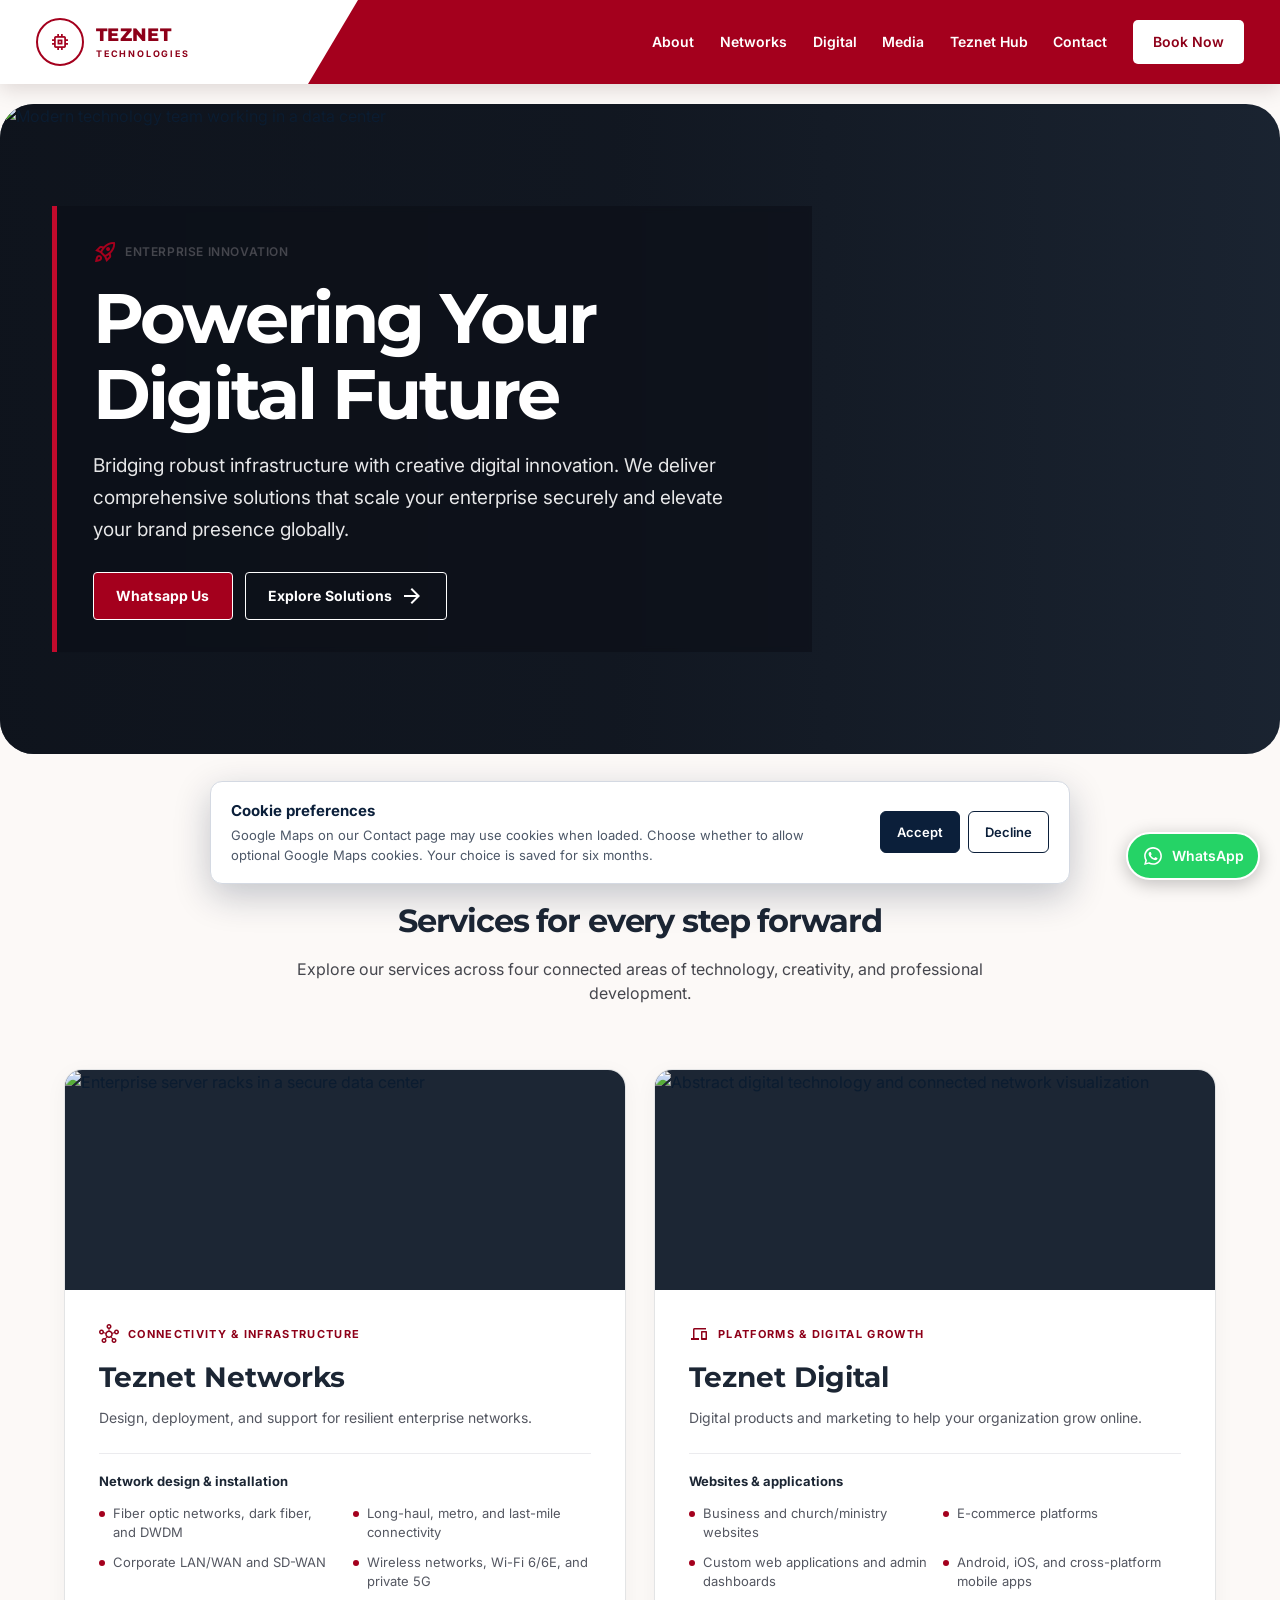
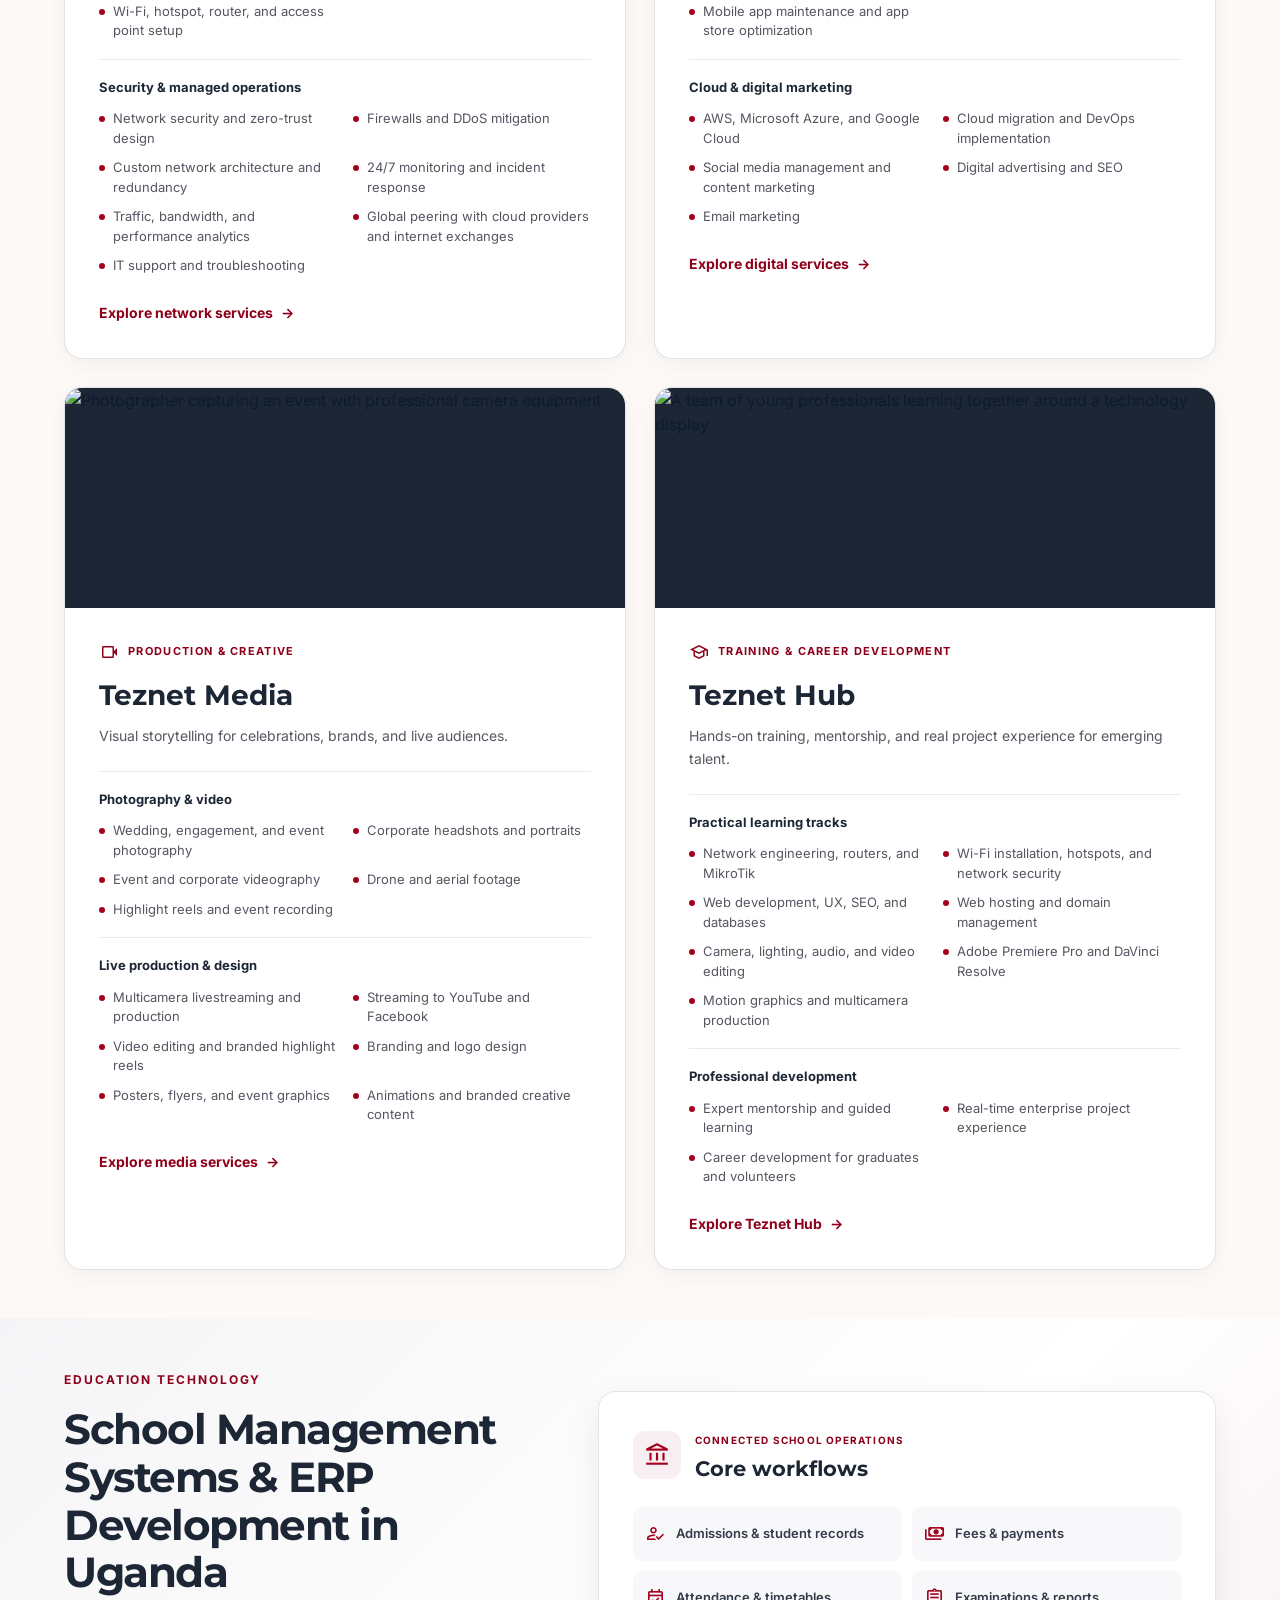
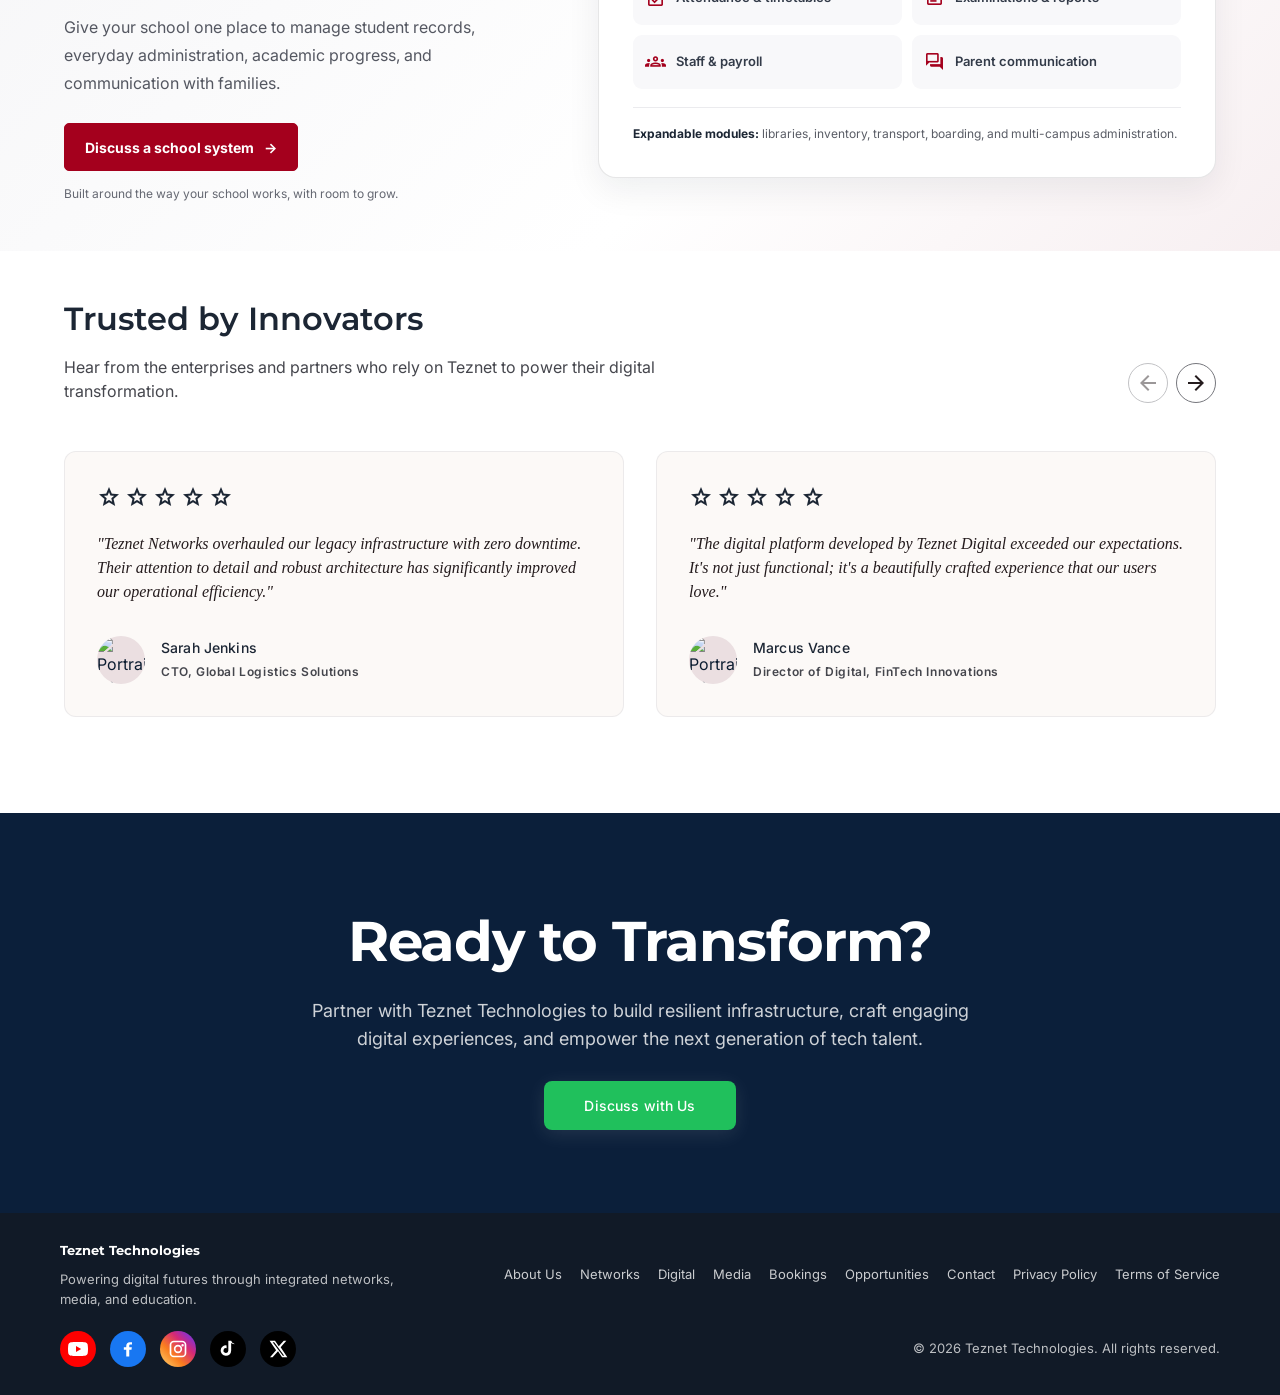
==== commit 829415c3: "Add files via upload" ====
--- a/index.html
+++ b/index.html
@@ -241,7 +241,7 @@
 <p class="font-body-md text-body-md text-on-surface mb-8 italic">"Teznet Networks overhauled our legacy infrastructure with zero downtime. Their attention to detail and robust architecture has significantly improved our operational efficiency."</p>
 <div class="flex items-center gap-4">
 <div class="w-12 h-12 rounded-full bg-surface-container-high overflow-hidden">
-<img class="w-full h-full object-cover" data-alt="Portrait of a professional business executive in a modern, brightly lit office environment. Professional corporate styling, confident expression." src="https://lh3.googleusercontent.com/aida-public/[base64]"/>
+<img class="w-full h-full object-cover" alt="Portrait of a professional business executive in a modern, brightly lit office." data-alt="Portrait of a professional business executive in a modern, brightly lit office environment. Professional corporate styling, confident expression." src="https://lh3.googleusercontent.com/aida-public/[base64]"/>
 </div>
 <div>
 <h4 class="font-label-md text-label-md text-primary">Sarah Jenkins</h4>
@@ -261,7 +261,7 @@
 <p class="font-body-md text-body-md text-on-surface mb-8 italic">"The digital platform developed by Teznet Digital exceeded our expectations. It's not just functional; it's a beautifully crafted experience that our users love."</p>
 <div class="flex items-center gap-4">
 <div class="w-12 h-12 rounded-full bg-surface-container-high overflow-hidden">
-<img class="w-full h-full object-cover" data-alt="Portrait of a creative director in a bright, modern design studio. Contemporary fashion, warm and approachable expression. The lighting is soft and natural." src="https://lh3.googleusercontent.com/aida-public/[base64]"/>
+<img class="w-full h-full object-cover" alt="Portrait of a creative director in a bright, modern design studio." data-alt="Portrait of a creative director in a bright, modern design studio. Contemporary fashion, warm and approachable expression. The lighting is soft and natural." src="https://lh3.googleusercontent.com/aida-public/[base64]"/>
 </div>
 <div>
 <h4 class="font-label-md text-label-md text-primary">Marcus Vance</h4>
@@ -281,7 +281,7 @@
 <p class="font-body-md text-body-md text-on-surface mb-8 italic">"Through Teznet Hub, we've hired three exceptional junior developers. The training they receive before joining us makes them immediately impactful."</p>
 <div class="flex items-center gap-4">
 <div class="w-12 h-12 rounded-full bg-surface-container-high overflow-hidden">
-<img class="w-full h-full object-cover" data-alt="Portrait of a female engineering manager in a high-tech corporate setting. Sharp focus, bright ambient lighting conveying professionalism." src="https://lh3.googleusercontent.com/aida-public/[base64]"/>
+<img class="w-full h-full object-cover" alt="Portrait of an engineering manager in a high-tech corporate setting." data-alt="Portrait of a female engineering manager in a high-tech corporate setting. Sharp focus, bright ambient lighting conveying professionalism." src="https://lh3.googleusercontent.com/aida-public/[base64]"/>
 </div>
 <div>
 <h4 class="font-label-md text-label-md text-primary">Elena Rodriguez</h4>
--- a/site-layout.css
+++ b/site-layout.css
@@ -1571,6 +1571,20 @@
   font-weight: 600;
 }
 
+.booking-page .booking-current-time {
+  display: block;
+  font-size: 1.125rem;
+  font-weight: 700;
+  line-height: 1.5rem;
+}
+
+@media (min-width: 768px) {
+  .booking-page .booking-current-time {
+    font-size: 1.25rem;
+    line-height: 1.75rem;
+  }
+}
+
 .booking-page .booking-input {
   width: 100%;
   min-height: 48px;
@@ -1625,6 +1639,10 @@
 .booking-page .booking-scheduling-section {
   overflow: visible;
   z-index: 2;
+}
+
+.booking-page .booking-scheduling-section--time-open {
+  z-index: 70;
 }
 
 .booking-page .booking-calendar-day {
@@ -2191,6 +2209,11 @@
   transform: translateX(-50%);
 }
 
+.booking-page .service-picker--time.service-picker--open-up .service-picker__menu {
+  top: auto;
+  bottom: calc(100% + 0.25rem);
+}
+
 .booking-page .service-picker--time .service-picker__menu [role="group"] {
   display: contents;
 }
@@ -2234,6 +2257,19 @@
 
 .booking-page .service-picker--time .service-picker__option:active {
   transform: scale(0.97);
+}
+
+@media (max-width: 640px) {
+  .booking-page .service-picker--time .service-picker__option {
+    padding-top: 0.2rem;
+    padding-bottom: 0.2rem;
+    font-size: 0.75rem;
+  }
+
+  .booking-page .service-picker--time .service-picker__group-label {
+    padding-top: 0.3rem;
+    padding-bottom: 0.25rem;
+  }
 }
 
 @media (min-width: 1024px) {
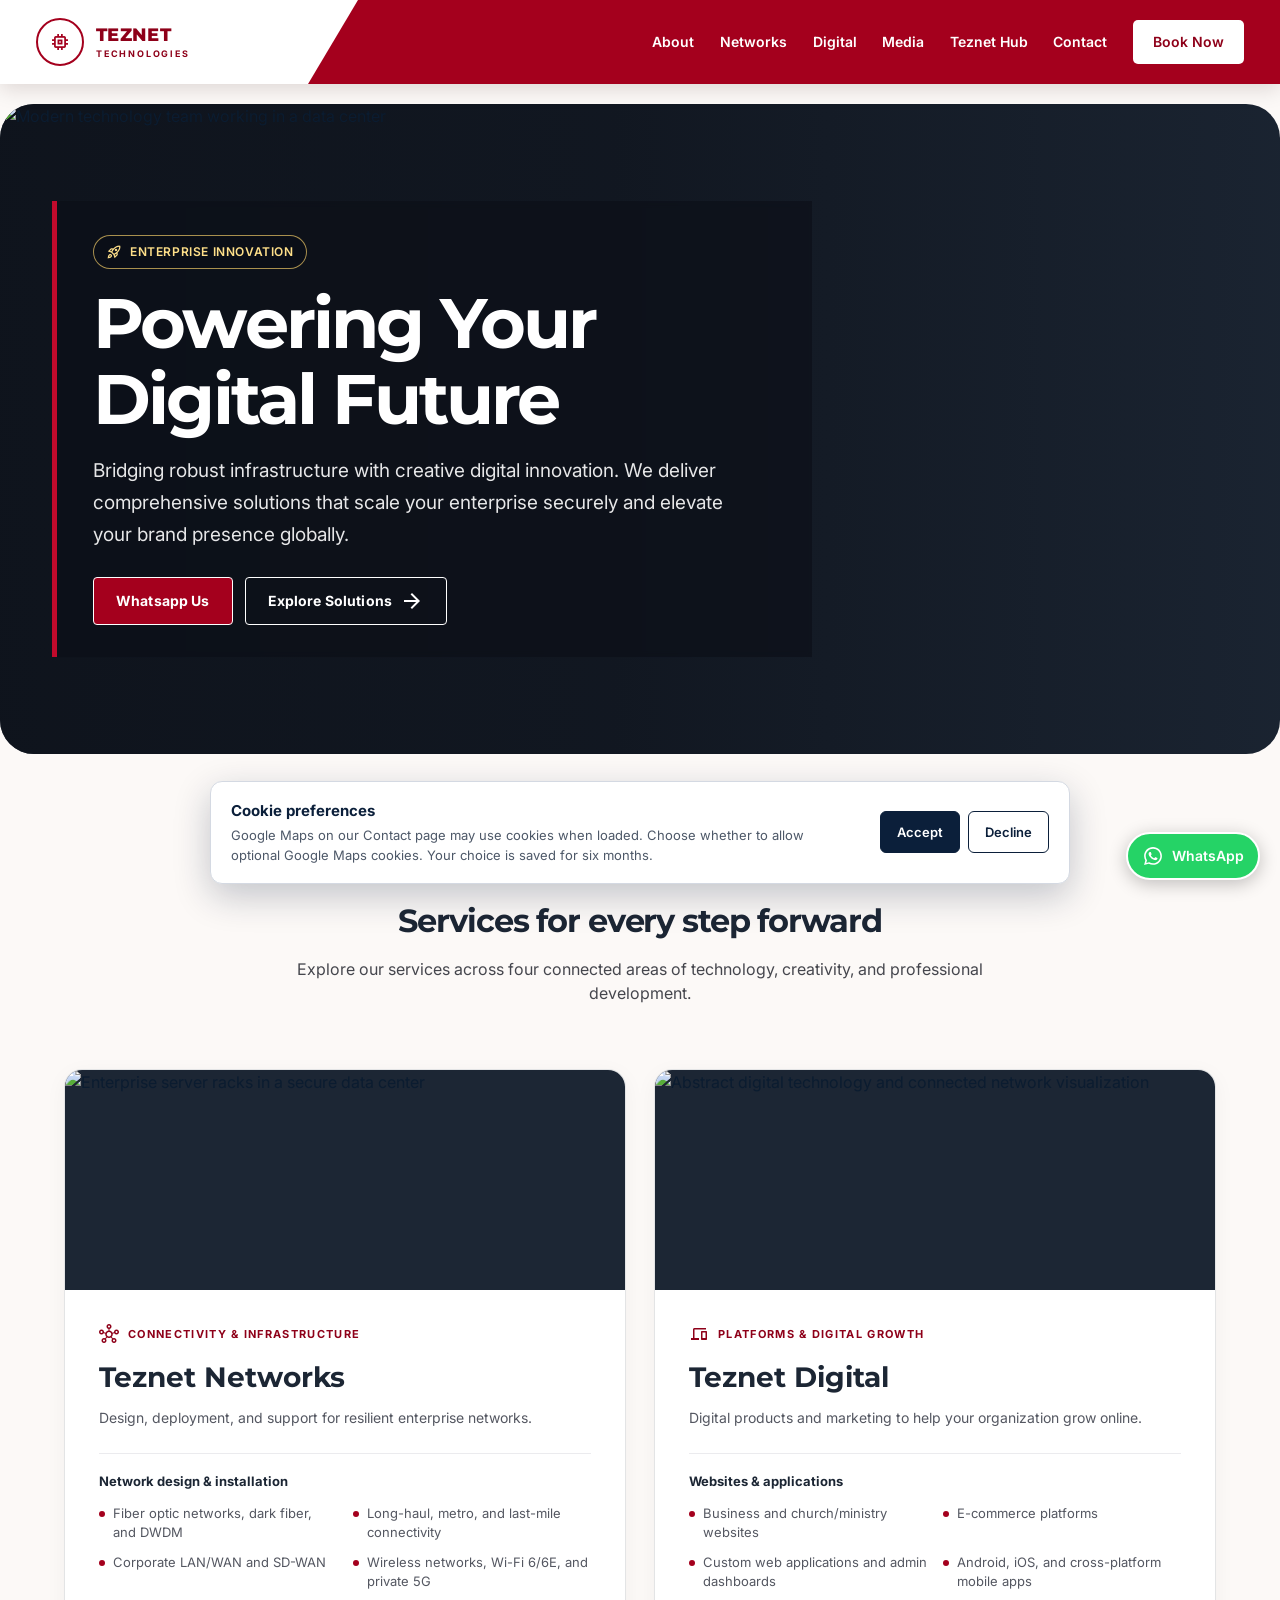
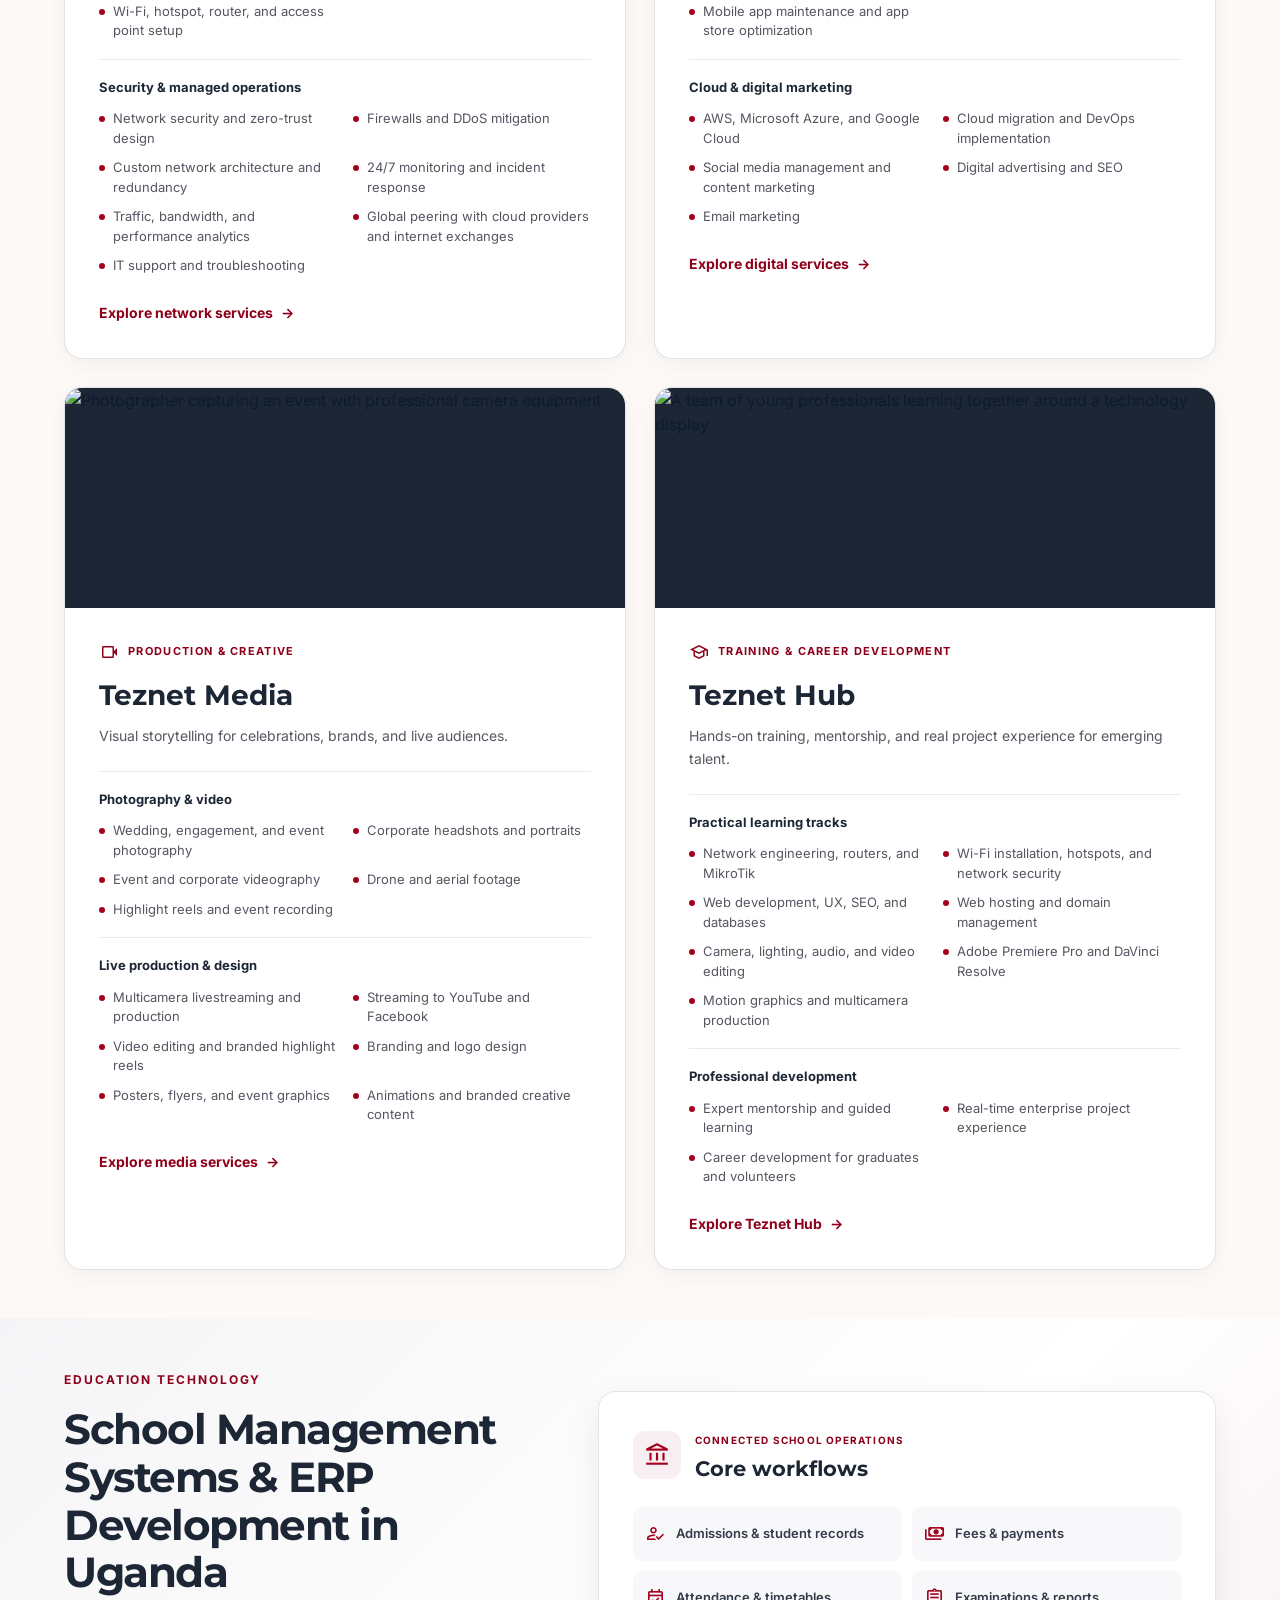
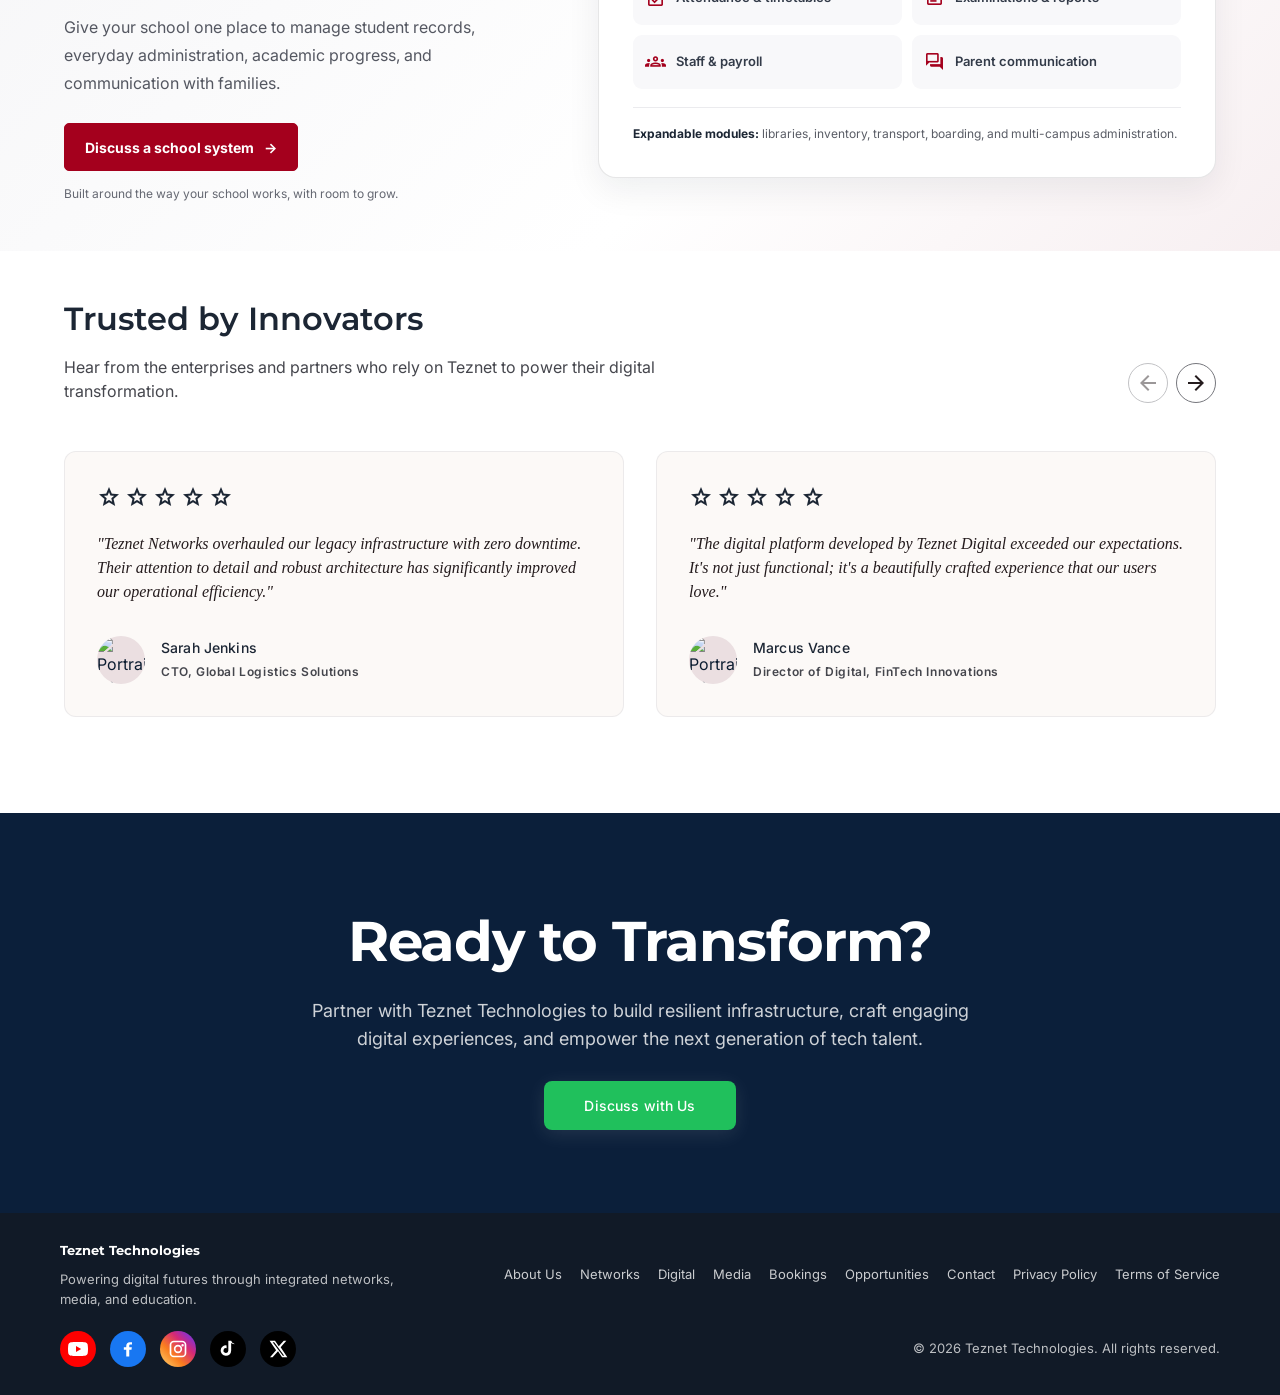
==== commit ec4f907c: "Add files via upload" ====
--- a/index.html
+++ b/index.html
@@ -12,7 +12,7 @@
 <link href="https://fonts.googleapis.com/css2?family=Material+Symbols+Outlined:wght,FILL@100..700,0..1&amp;display=swap" rel="stylesheet"/>
 <link href="https://fonts.googleapis.com/css2?family=Material+Symbols+Outlined:wght,FILL@100..700,0..1&amp;display=swap" rel="stylesheet"/>
 
-<link href="site-layout.css" rel="stylesheet"/>
+<link href="site-layout.css?v=3" rel="stylesheet"/>
 </head>
 <body class="home-page bg-background text-on-background font-body-md antialiased overflow-x-hidden">
 <!-- TopNavBar -->
--- a/site-layout.css
+++ b/site-layout.css
@@ -1238,15 +1238,23 @@
 
 .home-hero__eyebrow {
   margin: 0 0 16px;
-  padding: 0;
-  border: 0;
-  border-radius: 0;
-  background: transparent;
-  color: #ffd66e !important;
-  font-size: 12px;
+  padding: 8px 12px;
+  border: 1px solid rgba(255, 214, 110, 0.65);
+  border-radius: 999px;
+  background: rgba(12, 16, 24, 0.9);
+  color: #ffe08a !important;
+  font-size: 13px;
   font-weight: 700;
-  letter-spacing: 0.16em;
+  letter-spacing: 0.12em;
   text-transform: uppercase;
+}
+
+.home-hero__eyebrow > span {
+  color: #ffe08a !important;
+}
+
+.home-hero__eyebrow > .material-symbols-outlined {
+  font-size: 16px;
 }
 
 .home-hero__title {
